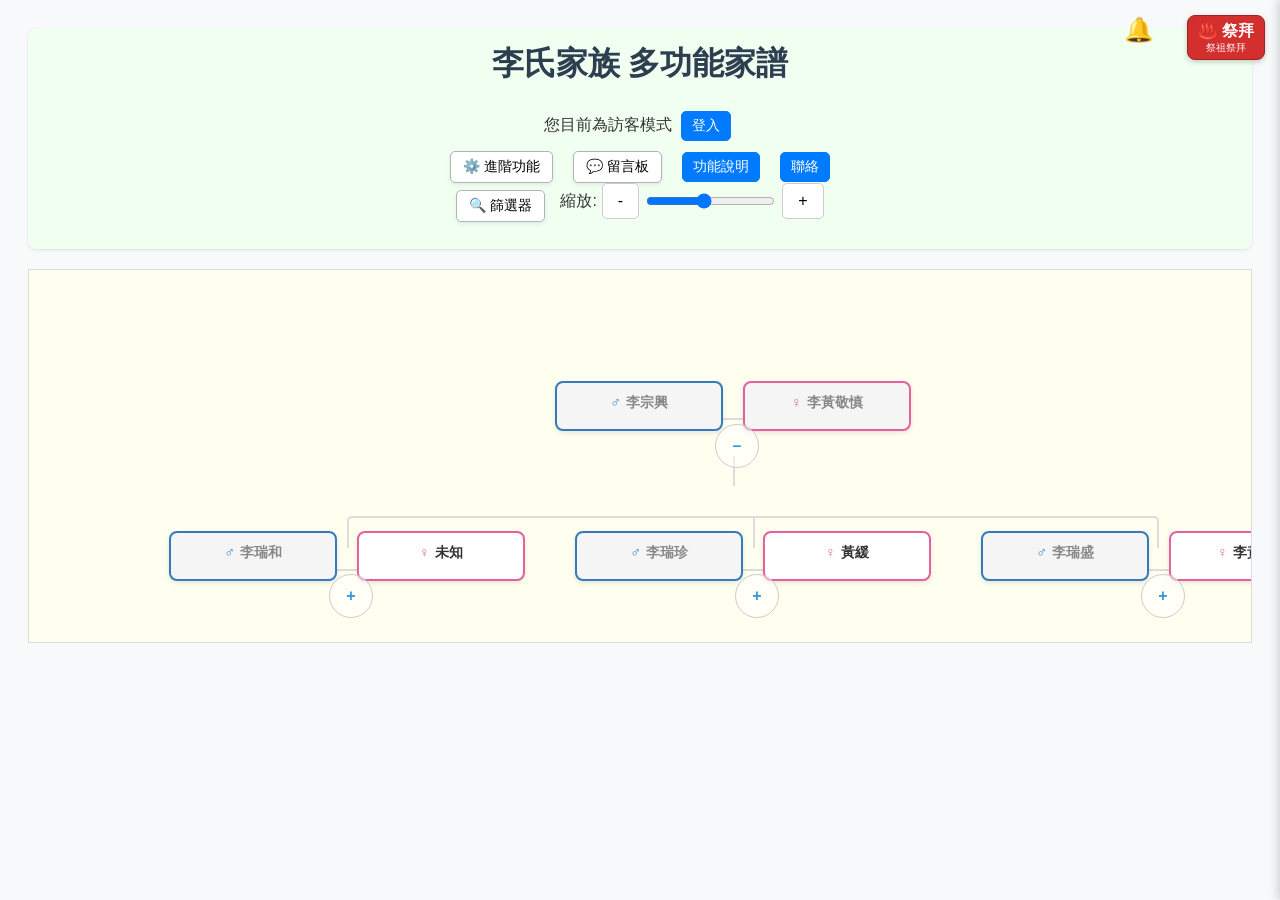
==== index.html @ 4026b80e "Add files via upload" ====
<!DOCTYPE html>
<html lang="zh-Hant">
<head>
<meta charset="UTF-8">
<meta name="viewport" content="width=device-width, initial-scale=1.0">
<title>李氏家族 多功能家譜</title>
<link rel="stylesheet" href="https://unpkg.com/leaflet@1.9.4/dist/leaflet.css"/>
<link rel="stylesheet" href="https://cdnjs.cloudflare.com/ajax/libs/cropperjs/1.6.1/cropper.min.css"/>
<style>
    :root {
        --male-border: #357ABD; --female-border: #E65F9E; --unknown-border: #cccccc;
        --line-color: #dcdcdc; --text-color: #333; --spouse-color: #5a8a62;
        --deceased-bg: #f5f5f5; --deceased-color: #888;
        --button-bg: #e9ecef; --button-hover-bg: #ced4da;
        --primary-action-color: #007bff; --danger-action-color: #dc3545;
        --worship-bg: #fdf8e1;
        --btn-major-bg: #fff;
        --btn-major-border: #adb5bd;
        --btn-major-hover-bg: #f8f9fa;
        --btn-editor-bg: #6c757d;
        --btn-editor-border: #5a6268;
        --btn-editor-hover-bg: #5a6268;
    }
    body { font-family: -apple-system, BlinkMacSystemFont, "Segoe UI", Roboto, "Helvetica Neue", Arial, sans-serif; background-color: #f8f9fa; line-height: 1.6; padding: 20px; color: var(--text-color); }
    .header-controls { text-align: center; margin-bottom: 10px; padding: 10px; background-color: #f0fff0; border-radius: 8px; box-shadow: 0 1px 3px rgba(0,0,0,0.1); }
    .user-status-section, .filter-zoom-section, .zoom-section { margin-bottom: 10px; }
    .header-btn { padding: 8px 15px; font-size: 16px; cursor: pointer; border: 1px solid #ccc; border-radius: 5px; background-color: white; margin: 0 5px; white-space: nowrap; }
    .header-btn.small-blue { background-color: var(--primary-action-color); color: white; padding: 5px 10px; font-size: 14px; border-color: var(--primary-action-color); }
    .header-btn.small-red { background-color: var(--danger-action-color); color: white; padding: 5px 10px; font-size: 14px; border-color: var(--danger-action-color); }
    /* 需求 #2: 按鈕美化並縮小 */
    .header-btn-major, .header-btn-editor {
        padding: 6px 12px;
        font-size: 14px;
        box-shadow: 0 2px 4px rgba(0,0,0,0.07);
        transition: all 0.2s ease-in-out;
    }
    .header-btn-major {
        background-color: var(--btn-major-bg);
        border: 1px solid var(--btn-major-border);
    }
    .header-btn-major:hover {
        background-color: var(--btn-major-hover-bg);
        border-color: #777;
        transform: translateY(-2px);
        box-shadow: 0 4px 8px rgba(0,0,0,0.1);
    }
    .header-btn-editor {
        background-color: var(--btn-editor-bg);
        color: white;
        border: 1px solid var(--btn-editor-border);
    }
    .header-btn-editor:hover {
        background-color: #5a6268;
        border-color: #495057;
        transform: translateY(-2px);
        box-shadow: 0 4px 8px rgba(0,0,0,0.15);
    }
    #status-indicator { font-weight: bold; }
    #status-indicator.visitor { color: #6c757d; }
    #status-indicator.editor { color: #28a745; }
    h1, h3 { text-align: center; color: #2c3e50; margin-top: 0; }
    .tree-container { display: flex; justify-content: flex-start; margin-top: 20px; overflow-x: auto; padding: 20px; border: 1px solid #ddd; background-color: #fffff0; scroll-behavior: smooth; }
    .tree { transform-origin: top left; transition: transform 0.3s ease-in-out; }
    .tree ul { padding-top: 45px; position: relative; display: flex; justify-content: center; align-items: flex-start; }
    .tree li { display: flex; flex-direction: column; align-items: center; list-style-type: none; position: relative; padding: 30px 15px 0 15px; }
    .family-group { display: flex; align-items: center; position: relative; padding-bottom: 25px; }
    .family-group::before { content: ''; position: absolute; top: 50%; left: 10px; right: 10px; border-top: 2px solid var(--line-color); z-index: 0; }
    .tree li::before, .tree li::after { content: ''; position: absolute; top: 15px; right: 50%; border-top: 2px solid var(--line-color); width: 50%; height: 30px; }
    .tree li::after { right: auto; left: 50%; border-left: 2px solid var(--line-color); }
    .tree li:only-child::after, .tree li:only-child::before { display: none; }
    .tree li:first-child::before, .tree li:last-child::after { border: 0 none; }
    .tree li:last-child::before { border-right: 2px solid var(--line-color); border-radius: 0 5px 0 0; }
    .tree li:first-child::after { border-radius: 5px 0 0 0; }
    .tree ul ul::before { content: ''; position: absolute; top: 0; left: 50%; border-left: 2px solid var(--line-color); width: 0; height: 30px; }
    .node { margin: 0 10px; padding: 8px 12px; color: var(--text-color); background-color: #fff; font-size: 14px; display: inline-block; border-radius: 8px; min-width: 140px; border: 2px solid; box-shadow: 0 2px 5px rgba(0,0,0,0.1); position: relative; z-index: 1; transition: box-shadow 0.3s, transform 0.3s; }
    .node.highlight { box-shadow: 0 0 15px 5px rgba(0, 123, 255, 0.7); transform: scale(1.05); }
    .node.male { border-color: var(--male-border); } .node.female { border-color: var(--female-border); } .node.unknown { border-color: var(--unknown-border); }
    .node.deceased { background-color: var(--deceased-bg); color: var(--deceased-color); }
    .node-main { display: flex; flex-direction: column; align-items: center; justify-content: center; }
    .node .info-area { cursor: pointer; margin-bottom: 8px; }
    .node .name { font-weight: bold; }
    .node .gender-icon { margin-right: 5px; font-weight: 900; }
    .node.male .gender-icon { color: var(--male-border); }
    .node.female .gender-icon { color: var(--female-border); }
    .node-buttons { display: flex; align-items: center; justify-content: center; }
    .node-btn { font-family: sans-serif; font-size: 16px; font-weight: bold; width: 24px; height: 24px; line-height: 22px; border-radius: 50%; border: 1px solid #ccc; background-color: var(--button-bg); cursor: pointer; margin-left: 4px; transition: background-color 0.2s, transform 0.1s ease; }
    .node-btn:hover { background-color: var(--button-hover-bg); }
    /* 需求 #4: +/- 按鈕還原舊版樣式 */
    .li-toggle-btn { position: absolute; bottom: -12px; left: 50%; transform: translateX(-50%); z-index: 5; width: 44px; height: 44px; line-height: 42px; padding: 0; background-color: rgba(255, 255, 255, 0.5); border-radius: 50%; }
    .toggle-btn { color: #3498db; } .add-btn { color: #28a745; } .edit-btn { color: #ffc107; } .delete-btn { color: var(--danger-action-color); } .add-spouse-node-btn { color: #fd7e14; }
    .modal { display: none; position: fixed; z-index: 1000; left: 0; top: 0; width: 100%; height: 100%; overflow: auto; background-color: rgba(0,0,0,0.6); animation: fadeIn 0.3s; }
    .modal-content { background-color: #fefefe; margin: 5% auto; padding: 25px; border: 1px solid #888; width: 90%; max-width: 550px; border-radius: 10px; box-shadow: 0 5px 15px rgba(0,0,0,0.3); }
    .close-btn { color: #aaa; float: right; font-size: 28px; font-weight: bold; cursor: pointer; } .close-btn:hover { color: black; }
    .form-grid { display: grid; grid-template-columns: 1fr 1fr; gap: 15px; } .form-grid .full-width { grid-column: 1 / -1; }
    .form-grid label { font-weight: bold; margin-bottom: 5px; display: block; }
    .form-grid input, .form-grid select, .form-grid textarea { width: 100%; padding: 8px; border: 1px solid #ccc; border-radius: 4px; box-sizing: border-box; }
    /* 需求 #3: 日期輸入框與日曆按鈕 */
    .date-input-container { position: relative; display: flex; align-items: center; }
    .date-input-container input { flex-grow: 1; }
    .calendar-toggle-btn { position: absolute; right: 1px; top: 50%; transform: translateY(-50%); border: none; background: #f0f0f0; height: calc(100% - 2px); width: 34px; cursor: pointer; border-radius: 0 4px 4px 0; color: #666; font-size: 16px; display: flex; align-items: center; justify-content: center; }
    .calendar-toggle-btn:hover { background: #e0e0e0; }
    #datepicker-container { position: absolute; z-index: 1005; }
    .datepicker { display: none; background-color: #fff; border: 1px solid #ccc; box-shadow: 0 4px 8px rgba(0,0,0,0.1); font-size: 14px; width: 280px; border-radius: 4px; padding: 5px; }
    .datepicker-header { display: flex; justify-content: space-between; align-items: center; padding: 8px; background-color: #f0f0f0; }
    .datepicker-header button { background: none; border: none; cursor: pointer; font-size: 18px; padding: 4px 8px; border-radius: 4px; }
    .datepicker-header button:hover { background-color: #ddd; }
    .datepicker-days { display: grid; grid-template-columns: repeat(7, 1fr); text-align: center; gap: 2px; }
    .datepicker-days span { padding: 8px 0; }
    .datepicker-days .day-name { font-weight: bold; color: #888; font-size: 12px; }
    .datepicker-days .day { cursor: pointer; border-radius: 50%; border: 1px solid transparent; }
    .datepicker-days .day:hover { background-color: #f0f0f0; }
    .datepicker-days .day.today { border-color: var(--primary-action-color); }
    .datepicker-days .day.selected { background-color: var(--primary-action-color); color: #fff; }
    .datepicker-days .day.other-month { color: #ccc; }
    #form-submit-btn, .account-form-btn, #relationship-btn { background-color: var(--primary-action-color); color: white; padding: 10px 15px; border: none; border-radius: 5px; cursor: pointer; font-size: 16px; margin-top: 10px; }
    #history-list, #help-content ul, #account-list, #detail-list, #comment-list, #changelog-list { list-style-type: none; padding: 0; max-height: 400px; overflow-y: auto; }
    #history-list li, #help-content li, #account-list li, #detail-list li, #comment-list li, #changelog-list li { padding: 10px; border-bottom: 1px solid #eee; }
    #detail-list li:last-child, #detail-list li.bio-content { border-bottom: none; }
    #account-list li { display: flex; justify-content: space-between; align-items: center; }
    .account-info { flex-grow: 1; }
    .account-info span { display: block; font-size: 0.9em; color: #666; }
    #help-content h4, #account-management h4 { margin-top: 15px; color: var(--primary-action-color); }
    #help-content li { display: flex; align-items: start; }
    #help-content .icon { font-size: 20px; width: 30px; display: inline-block; text-align: center; margin-right: 10px; flex-shrink: 0; }
    .history-item-info { font-size: 0.9em; } .history-item-info .time { color: #666; }
    .restore-btn { background-color: #28a745; color: white; border: none; padding: 5px 10px; border-radius: 4px; cursor: pointer; }
    #confirmModal .modal-content, #personDetailModal .modal-content, #passwordResultModal .modal-content { max-width: 400px; text-align: center; }
    #password-result-text { padding: 10px; background-color: #e9ecef; border-radius: 4px; margin: 10px 0; user-select: all; -webkit-user-select: all; }
    #confirm-text { margin: 20px 0; }
    .confirm-buttons button { padding: 10px 20px; border: none; border-radius: 5px; cursor: pointer; margin: 0 10px; }
    #confirm-ok-btn { background-color: var(--danger-action-color); color: white; }
    .header-section { display: flex; flex-wrap: wrap; justify-content: center; align-items: center; gap: 10px; }
    .filter-zoom-section { display: flex; justify-content: center; align-items: center; flex-wrap: wrap; gap: 10px; }
    .filter-section { flex-direction: column; gap: 15px; background: #f8f9fa; padding: 15px; border-radius: 8px; box-shadow: 0 2px 4px rgba(0,0,0,0.1); border: 1px solid #ddd; margin-top: 10px; }
    .filter-row { display: flex; justify-content: center; align-items: center; flex-wrap: wrap; gap: 10px; }
    .zoom-section { display: flex; align-items: center; }
    .dropdown { position: relative; display: inline-block; }
    .dropdown-content { display: none; position: absolute; background-color: #f9f9f9; min-width: 160px; box-shadow: 0px 8px 16px 0px rgba(0,0,0,0.2); z-index: 10; border-radius: 5px; padding: 5px; list-style: none; text-align: left; max-height: 200px; overflow-y: auto;}
    .dropdown-content label { display: block; padding: 5px 10px; }
    .dropdown-content a { color: black; padding: 12px 16px; text-decoration: none; display: block; }
    .dropdown-content a:hover { background-color: #f1f1f1; }
    .dropdown:hover .dropdown-content { display: block; }
    #image-preview { max-width: 100%; max-height: 200px; margin-top: 10px; border-radius: 5px; }
    #crop-image-preview { display: block; max-width: 100%; }
    #worship-view { display: none; position: fixed; top: 0; left: 0; width: 100%; height: 100%; background-color: var(--worship-bg); z-index: 2000; transition: background-color 0.2s; }
    .worship-container { display: flex; height: 100%; }
    .deceased-list { position: fixed; right: 0; top: 0; height: 100%; width: 280px; background: rgba(0,0,0,0.08); padding: 15px; box-sizing: border-box; transform: translateX(calc(100% - 30px)); transition: transform 0.4s ease-in-out; z-index: 2001; }
    .deceased-list:hover { transform: translateX(0); }
    .deceased-list h3 { margin-top: 0; padding-right: 20px; }
    .deceased-list ul { list-style: none; padding: 0; height: calc(100% - 40px); overflow-y: auto; }
    .deceased-list li { margin-bottom: 5px; cursor: pointer; padding: 5px; border-radius: 4px; }
    .deceased-list li:hover { background-color: rgba(0,0,0,0.1); }
    .animation-area { flex-grow: 1; position: relative; display: flex; justify-content: center; align-items: center; overflow: hidden; }
    #worship-details { display: none; align-items: center; justify-content: center; text-align: left; max-width: 70%; background: rgba(255,255,255,0.5); padding: 20px; border-radius: 10px; box-shadow: 0 2px 10px rgba(0,0,0,0.1); }
    #worship-image { width: 150px; height: 150px; border-radius: 5px; margin-right: 20px; object-fit: cover; }
    #worship-bio { font-size: 1.1em; color: #333; max-height: 200px; overflow-y: auto; }
    .worship-controls { position: absolute; bottom: 20px; left: 50%; transform: translateX(-50%); text-align: center; display: flex; gap: 10px;}
    .offering { position: absolute; opacity: 0; font-size: 5rem; user-select: none; }
    @keyframes offer-fruit { 0% { opacity: 0; transform: translateY(50px) scale(0.5); } 50% { opacity: 1; transform: translateY(-20px) scale(1.1); } 100% { opacity: 0; transform: translateY(-100px) scale(0.5); } }
    @keyframes burn-paper-new { 0% { opacity: 1; transform: translateY(60px) scale(1.2); filter: brightness(1.2) saturate(1); } 50% { opacity: 0.8; transform: translateY(-50px) scale(1.5); filter: brightness(2) saturate(5) hue-rotate(-20deg); } 90% { opacity: 0.5; filter: brightness(1) saturate(1); } 100% { opacity: 0; transform: translateY(-180px) scale(0.2) rotate(720deg); filter: brightness(0.5); } }
    @keyframes offer-hands { 0% { opacity: 0; transform: translateY(50px) scale(0.8); } 50% { opacity: 1; transform: translateY(-20px) scale(1.2); } 100% { opacity: 0; transform: translateY(-100px) scale(0.5); } }
    .incense-container { position: absolute; display: flex; bottom: 0; animation: incense-fade-in 1s forwards; }
    @keyframes incense-fade-in { from { opacity: 0; } to { opacity: 1; } }
    .incense-stick { width: 4px; height: 80px; background-color: #8d6e63; margin: 0 5px; position: relative; }
    .incense-stick::before { content: ''; position: absolute; top: -5px; left: -2px; width: 8px; height: 8px; background-color: #ff5722; border-radius: 50%; box-shadow: 0 0 8px 3px #ffab91, 0 0 10px 5px #ff7043; animation: incense-burn 5s infinite linear; }
    .incense-smoke { position: absolute; left: 50%; transform: translateX(-50%); bottom: 100%; width: 20px; height: 60px; background: rgba(204, 204, 204, 0.6); border-radius: 50%; opacity: 0; filter: blur(5px); animation: offer-incense-smoke 4s ease-out infinite; }
    @keyframes incense-burn { 0% { box-shadow: 0 0 8px 3px #ffab91, 0 0 10px 5px #ff7043; } 50% { box-shadow: 0 0 12px 5px #ffab91, 0 0 15px 8px #ff7043; } 100% { box-shadow: 0 0 8px 3px #ffab91, 0 0 10px 5px #ff7043; } }
    @keyframes offer-incense-smoke { 0% { opacity: 0; transform: translateY(0) scale(0.2); } 25% { opacity: 0.6; } 100% { opacity: 0; transform: translateY(-150px) scale(3) rotate(20deg); } }
    @keyframes offer-flower { 0% { opacity: 0; transform: translateY(50px) scale(0.5); } 50% { opacity: 1; transform: translateY(-20px) scale(1.2) rotate(-10deg); } 100% { opacity: 0; transform: translateY(-100px) scale(0.5) rotate(10deg); } }
    .editor-controls-row { background-color: #f1f3f5; padding: 10px; border-radius: 6px; margin-top: 15px; border: 1px solid #dee2e6; }
    .header-btn, .node-btn, #form-submit-btn, .account-form-btn, .confirm-buttons button { transition: transform 0.1s ease, filter 0.1s ease; }
    .header-btn:active, .node-btn:active, #form-submit-btn:active, .account-form-btn:active, .confirm-buttons button:active { transform: scale(0.95); filter: brightness(0.9); }
    [data-is-editor="false"] .editor-only { display: none !important; }
    [data-is-admin="false"] .admin-only { display: none !important; }
    [data-is-sysadmin="false"] .sysadmin-only { display: none !important; }
    @keyframes fadeIn { from {opacity: 0;} to {opacity: 1;} }
    .rich-text-editor-container { border: 1px solid #ccc; border-radius: 4px; }
    .editor-toolbar { background-color: #f5f5f5; padding: 5px; border-bottom: 1px solid #ccc; }
    .toolbar-btn { background: none; border: 1px solid transparent; cursor: pointer; padding: 5px 8px; margin-right: 2px; font-size: 16px; border-radius: 3px; }
    .toolbar-btn:hover { background-color: #e0e0e0; border-color: #ccc; }
    .toolbar-btn.active { background-color: #d0d0d0; border-color: #bbb; }
    .editor-content { min-height: 100px; padding: 10px; outline: none; }
    .editor-content p { margin: 0 0 10px 0; }
    .editor-content ul, .editor-content ol { margin: 0 0 10px 20px; }
    input[type="color"] { width: 28px; height: 28px; padding: 2px; border: none; background: none; vertical-align: middle; }
    .debug-toggle-container { margin-top: 20px; padding-top: 15px; border-top: 1px solid #eee; text-align: center; }
    .debug-toggle-container label { cursor: pointer; }
    #debug-status { font-weight: bold; color: var(--danger-action-color); padding: 0 5px; }
    #dashboardModal .modal-content, #timelineModal .modal-content, #galleryModal .modal-content, #mapModal .modal-content, #commentModal .modal-content, #changelogModal .modal-content { max-width: 90%; width: 1200px; }
    .dashboard-grid { display: grid; grid-template-columns: 1fr 2fr; gap: 20px; }
    .stat-card { background: #f8f9fa; padding: 15px; border-radius: 5px; text-align: center; }
    .stat-card h4 { margin-top: 0; } .stat-card .stat-number { font-size: 2em; font-weight: bold; }
    .chart-container { width: 100%; } .bar-chart { border-left: 1px solid #ccc; border-bottom: 1px solid #ccc; padding: 10px; }
    .bar-item { display: flex; align-items: center; margin-bottom: 5px; } .bar-label { width: 80px; font-size: 0.9em; white-space: nowrap; overflow: hidden; text-overflow: ellipsis; }
    .bar { background-color: var(--male-border); height: 20px; }
    #relationshipResult { margin-top: 15px; padding: 10px; background: #e9ecef; border-radius: 5px; font-weight: bold; min-height: 30px; }
    #anniversaryModal li { display: flex; justify-content: space-between; align-items: center; }
    #anniversaryModal .days-left { color: #666; font-size: 0.9em; background-color: #e9ecef; padding: 2px 6px; border-radius: 4px; }
    #timeline, #changelog-list { position: relative; padding: 20px 0; list-style: none; max-height: 60vh; overflow-y: auto; }
    #timeline:before, #changelog-list:before { content: ''; position: absolute; top: 0; left: 18px; height: 100%; width: 4px; background: #dcdcdc; }
    .timeline-item, .changelog-item { margin: 0 0 20px 60px; position: relative; background: #fff; border-radius: 6px; padding: 15px; box-shadow: 0 1px 3px rgba(0,0,0,0.1); }
    .timeline-item:before, .changelog-item:before { content: ''; position: absolute; top: 15px; left: -15px; height: 0; width: 0; border: 7px solid transparent; border-right-color: #fff; }
    .timeline-dot, .changelog-dot { position: absolute; top: 15px; left: -24px; height: 16px; width: 16px; background: var(--primary-action-color); border-radius: 50%; }
    .timeline-date, .changelog-date { font-weight: bold; } .timeline-content h4, .changelog-content h4 { margin: 5px 0; }
    .timeline-controls, .changelog-controls { float: right; }
    #gallery-grid { display: grid; grid-template-columns: repeat(auto-fill, minmax(150px, 1fr)); gap: 10px; max-height: 60vh; overflow-y: auto; }
    .gallery-thumbnail-container { position: relative; }
    .gallery-thumbnail { cursor: pointer; width: 100%; height: 150px; object-fit: cover; border-radius: 5px; }
    .gallery-delete-btn { position: absolute; top: 5px; right: 5px; }
    #lightbox { position: fixed; z-index: 1001; top: 0; left: 0; width: 100%; height: 100%; background: rgba(0,0,0,0.8); display: none; flex-direction: column; justify-content: center; align-items: center; }
    #lightbox img { max-width: 90%; max-height: 80%; } #lightbox-caption { color: white; text-align: center; margin-top: 10px; padding: 0 20px; }
    #map { height: 60vh; width: 100%; border-radius: 5px; }
    .map-controls { margin-bottom: 10px; display: flex; flex-wrap: wrap; justify-content: center; align-items: center; gap: 10px; }
    .side-panel { position: fixed; top: 0; right: 0; width: 280px; height: 100%; background-color: #f8f9fa; box-shadow: -3px 0 8px rgba(0,0,0,0.15); transform: translateX(100%); transition: transform 0.3s ease-in-out; z-index: 1500; padding: 20px; box-sizing: border-box; }
    .side-panel.is-open { transform: translateX(0); }
    .side-panel h3 { text-align: left; margin-top: 20px; padding-bottom: 10px; border-bottom: 1px solid #ddd; }
    .side-panel-content { list-style: none; padding: 0; margin: 0; }
    .side-panel-content a { display: block; padding: 12px 15px; text-decoration: none; color: var(--text-color); border-radius: 5px; transition: background-color 0.2s; }
    .side-panel-content a:hover { background-color: #e9ecef; }
    #worship-btn-fixed { position: fixed; top: 15px; right: 15px; z-index: 998; display: flex; flex-direction: column; align-items: center; justify-content: center; background-color: #D32F2F; color: white; border: 1px solid #a02323; border-radius: 8px; padding: 5px 10px; box-shadow: 0 2px 5px rgba(0,0,0,0.2); line-height: 1.2; }
    #worship-btn-fixed span { font-size: 16px; font-weight: bold; }
    #worship-btn-fixed small { font-size: 10px; font-weight: normal; margin-top: 2px; }
    #notification-bell-container { position: fixed; top: 15px; right: 120px; z-index: 998; }
    #notification-bell-btn { background: none; border: none; font-size: 24px; cursor: pointer; position: relative; }
    #notification-dot { position: absolute; top: 0; right: 0; width: 8px; height: 8px; background-color: var(--danger-action-color); border-radius: 50%; display: none; }
    #notification-panel { display: none; position: absolute; top: 40px; right: 0; width: 300px; background-color: #fff; border-radius: 8px; box-shadow: 0 4px 12px rgba(0,0,0,0.15); border: 1px solid #ddd; max-height: 400px; overflow-y: auto; z-index: 999; }
    #notification-panel h4 { margin: 15px 15px 10px; }
    #notification-panel ul { list-style: none; padding: 0; margin: 0; }
    #notification-panel li { padding: 10px 15px; border-bottom: 1px solid #eee; }
    #notification-panel li:last-child { border-bottom: none; }
    #notification-panel .noti-time { font-size: 0.8em; color: #888; display: block; margin-top: 5px; }

    @media (max-width: 768px) {
        body { padding: 5px; }
        .header-controls, .user-status-section, .filter-zoom-section, .filter-row, .header-section { flex-direction: column; gap: 8px; }
        .node { min-width: 120px; font-size: 12px; }
        .modal-content { width: 95%; margin: 10% auto; padding: 15px; }
        .dashboard-grid { grid-template-columns: 1fr; }
        #dashboardModal .modal-content, #timelineModal .modal-content, #galleryModal .modal-content, #mapModal .modal-content, #commentModal .modal-content, #changelogModal .modal-content { width: auto; max-width: 95%; }
    }

    @media print {
        body { background-color: #fff; padding: 0; color: #000; }
        .header-controls, .modal, .side-panel, #worship-btn-fixed, #notification-bell-container { display: none !important; }
        .tree-container { border: none; background: none; overflow: visible; }
        .node { box-shadow: none; border: 1px solid #000; }
        .node, .node.deceased { background-color: #fff !important; color: #000 !important; }
        .tree li::before, .tree li::after, .tree ul ul::before, .family-group::before { border-color: #000; }
        .tree { transform: scale(1) !important; }
    }
</style>
</head>
<body>

<button id="worship-btn-fixed">
    <span>♨️ 祭拜</span>
    <small>祭祖祭拜</small>
</button>
<div id="notification-bell-container">
    <button id="notification-bell-btn">
        <span>🔔</span>
        <span id="notification-dot"></span>
    </button>
    <div id="notification-panel">
        <h4>最新公告</h4>
        <ul id="notification-list"></ul>
    </div>
</div>

<div class="header-controls">
    <h1>李氏家族 多功能家譜</h1>
    <div class="user-status-section">
        <span id="user-view">
            歡迎, <span id="user-display-name"></span>!
            <button id="logout-btn" class="header-btn small-red" title="登出">登出</button>
        </span>
        <span id="guest-view">
            您目前為訪客模式
            <button id="login-redirect-btn" class="header-btn small-blue" title="前往登入頁面">登入</button>
        </span>
    </div>
    <div class="header-section">
        <button id="open-advanced-panel-btn" class="header-btn header-btn-major">⚙️ 進階功能</button>
        <button id="open-comment-modal-btn" class="header-btn header-btn-major">💬 留言板</button>
        <button id="show-help-btn" class="header-btn small-blue" title="查看功能說明">功能說明</button>
        <button id="contact-btn" class="header-btn small-blue" title="聯絡資訊">聯絡</button>
    </div>
    <div class="filter-zoom-section">
        <button id="toggle-filter-panel-btn" class="header-btn header-btn-major">🔍 篩選器</button>
        <div id="filter-panel" class="filter-section" style="display: none;">
            <div class="filter-row">
                <select id="name-select"><option value="">從下拉選擇姓名...</option></select>
                <input type="text" id="search-name" placeholder="或輸入姓名關鍵字...">
            </div>
            <div class="filter-row">
                <div class="dropdown">
                    <button class="header-btn">房別</button>
                    <div id="branch-filter-options" class="dropdown-content">
                        <label><input type="checkbox" value="長房"> 長房</label><label><input type="checkbox" value="二房"> 二房</label><label><input type="checkbox" value="三房"> 三房</label><label><input type="checkbox" value="四房"> 四房</label><label><input type="checkbox" value="五房"> 五房</label><label><input type="checkbox" value="六房"> 六房</label><label><input type="checkbox" value="七房"> 七房</label><label><input type="checkbox" value="長女"> 長女</label><label><input type="checkbox" value="次女"> 次女</label><label><input type="checkbox" value="other"> 其他</label>
                    </div>
                </div>
                <div class="dropdown">
                    <button class="header-btn">性別</button>
                    <div id="gender-filter-options" class="dropdown-content">
                        <label><input type="checkbox" value="男"> 男</label><label><input type="checkbox" value="女"> 女</label><label><input type="checkbox" value="不詳"> 不詳</label>
                    </div>
                </div>
                <div class="dropdown">
                    <button class="header-btn">存歿</button>
                    <div id="status-filter-options" class="dropdown-content">
                        <label><input type="checkbox" value="存"> 存</label><label><input type="checkbox" value="歿"> 歿</label><label><input type="checkbox" value="不詳"> 不詳</label>
                    </div>
                </div>
                <div class="dropdown">
                    <button class="header-btn">紀念日</button>
                    <div id="anniversary-filter-options" class="dropdown-content">
                        <label><input type="checkbox" value="birthday"> 生日 (90天內)</label><label><input type="checkbox" value="deathday"> 忌日 (90天內)</label>
                    </div>
                </div>
            </div>
             <div class="filter-row">
                <button id="filter-btn" class="header-btn small-blue">搜尋</button>
                <button id="reset-filter-btn" class="header-btn small-red">重設</button>
            </div>
        </div>
        <div class="zoom-section">
            <span>縮放:</span>
            <button id="zoom-out-btn" class="header-btn">-</button>
            <input type="range" id="zoom-slider" min="0.2" max="2" step="0.1" value="1">
            <button id="zoom-in-btn" class="header-btn">+</button>
        </div>
    </div>
    <div class="editor-controls-row editor-only">
        <span id="status-indicator"></span>
        <button id="show-history-btn" class="header-btn header-btn-editor" title="查看所有修改紀錄並還原">查看修改歷史</button>
        <button id="manage-accounts-btn" class="header-btn header-btn-editor admin-only" title="管理編輯者帳號">帳號管理</button>
        <button id="save-html-btn" class="header-btn header-btn-editor" title="將目前所有變更儲存為一個新的HTML檔案">另存新檔 (HTML)</button>
    </div>
</div>

<div class="tree-container"><div id="family-tree-root" class="tree"></div></div>

<div id="worship-view" class="modal"><div class="worship-container"><div class="animation-area"><div id="worship-details" style="display: none;"><img id="worship-image" src=""><div id="worship-bio"></div></div><h2 id="worship-target-name">請選擇祭拜對象</h2><div id="offering-animation-container"></div></div><div class="deceased-list"><h3>歷代祖先</h3><ul id="deceased-list-ul"></ul></div></div><div class="worship-controls"><button class="header-btn" data-worship="fruit">🍎 獻果</button><button class="header-btn" data-worship="paper">💰 燒紙</button><button class="header-btn" data-worship="incense">♨️ 上香</button><button class="header-btn" data-worship="flower">💐 獻花</button><button class="header-btn" data-worship="hands">🙏 拜拜</button><button id="end-worship-btn" class="header-btn small-red">結束</button></div></div>
<div id="formModal" class="modal"><div class="modal-content"><span class="close-btn">&times;</span><h2 id="form-title"></h2><form id="person-form"><input type="hidden" id="personId"><input type="hidden" id="parentId"><div class="form-grid"><div><label for="name">姓名:</label><input type="text" id="name" required></div><div><label for="branchName">房別/分支:</label><input type="text" id="branchName" placeholder="長房, 次男, 1..."></div><div><label for="gender">性別:</label><select id="gender"><option value="不詳">不詳</option><option value="男">男</option><option value="女">女</option></select></div><div><label for="status">存歿:</label><select id="status"><option value="不詳">不詳</option><option value="存">存</option><option value="歿">歿</option></select></div>
<div class="full-width date-input-container">
    <label for="birth">生日:</label>
    <input type="text" id="birth" placeholder="例如：1950年1月1日 或 約1950年">
    <button type="button" class="calendar-toggle-btn" data-target="birth">📅</button>
</div>
<div class="full-width date-input-container">
    <label for="deathday">忌日:</label>
    <input type="text" id="deathday" placeholder="例如：2020年1月1日 或 約2020年">
    <button type="button" class="calendar-toggle-btn" data-target="deathday">📅</button>
</div>
<div class="full-width"><label for="location">地址/居住地:</label><input type="text" id="location" placeholder="例如：高雄市左營區"></div><div class="full-width"><label for="cemetery">墓地:</label><input type="text" id="cemetery" placeholder="例如：新港公墓"></div><div class="full-width"><label for="father">父親:</label><input type="text" id="father"></div><div class="full-width"><label for="mother">母親:</label><input type="text" id="mother"></div><div class="full-width"><label for="spousesText">配偶 (文字):</label><input type="text" id="spousesText" placeholder="請用逗號(,)分隔多位配偶"></div><div class="full-width"><label for="image-upload">上傳照片:</label><input type="file" id="image-upload" accept="image/*"><input type="hidden" id="image-data"><img id="image-preview" src="" alt="照片預覽" style="display:none;"></div><div class="full-width"><label for="bio-editor">生平簡介:</label><div class="rich-text-editor-container"><div class="editor-toolbar"><button type="button" class="toolbar-btn" data-command="bold" title="粗體"><b>B</b></button><button type="button" class="toolbar-btn" data-command="italic" title="斜體"><i>I</i></button><button type="button" class="toolbar-btn" data-command="underline" title="底線"><u>U</u></button><button type="button" class="toolbar-btn" data-command="insertUnorderedList" title="項目符號">●</button><button type="button" class="toolbar-btn" data-command="insertOrderedList" title="編號清單">1.</button><input type="color" class="toolbar-btn" data-command="foreColor" title="文字顏色"></div><div id="bio-editor" class="editor-content" contenteditable="true"></div></div></div></div><button type="submit" id="form-submit-btn">儲存</button></form></div></div>
<div id="historyModal" class="modal">
    <div class="modal-content">
        <span class="close-btn">&times;</span>
        <div class="history-header">
            <h4>修改歷史紀錄</h4>
            <div class="history-nav-buttons">
                <button id="undo-btn" class="history-nav-btn" title="上一步 (Undo)">↶</button>
                <button id="redo-btn" class="history-nav-btn" title="下一步 (Redo)">↷</button>
            </div>
        </div>
        <ul id="history-list"></ul>
        <div class="modal-footer">
            <button id="revert-to-initial-btn" class="header-btn small-red">還原到最初版本</button>
        </div>
    </div>
</div>
<div id="confirmModal" class="modal"><div class="modal-content"><span class="close-btn">&times;</span><h2 id="confirm-title">確認操作</h2><p id="confirm-text"></p><div class="confirm-buttons"><button id="confirm-cancel-btn">取消</button><button id="confirm-ok-btn">確定</button></div></div></div>
<div id="helpModal" class="modal">
    <div class="modal-content" style="max-height: 80vh; overflow-y: auto;">
        <span class="close-btn">&times;</span>
        <h2>功能說明</h2>
        <div id="help-content">
            <h4>權限模式</h4>
            <ul>
                <li><span class="icon">👤</span><div><strong>訪客模式：</strong>預設模式，只能瀏覽家譜，無法進行任何修改，確保資料安全。</div></li>
                <li><span class="icon">🔑</span><div><strong>編輯模式：</strong>使用有效帳號密碼登入後啟用。此模式下才能看到編輯、新增、刪除等按鈕，並可儲存變更。</div></li>
                <li><span class="icon">👑</span><div><strong>管理員模式：</strong>使用 `admin` 帳號登入後，除了編輯功能外，還會出現「帳號管理」按鈕，可新增或刪除其他編輯者。</div></li>
                <li><span class="icon">🔧</span><div><strong>工程管理員模式：</strong>使用 `root` 帳號登入後，擁有最高權限，可修改包含 `admin` 在內的所有帳號。</div></li>
            </ul>
            <h4>成員節點按鈕</h4>
            <ul>
                <li><span class="icon toggle-btn">+/-</span><div><strong>展開/收合：</strong>顯示或隱藏該成員的所有後代分支。</div></li>
                <li><span class="icon edit-btn">✎</span><div><strong>修改成員：</strong>點擊以修改該成員的姓名、生日、照片等詳細資料。</div></li>
                <li><span class="icon delete-btn">🗑️</span><div><strong>刪除成員：</strong>點擊以刪除該成員及其所有後代。此操作會被記錄，可從歷史紀錄還原。</div></li>
                <li><span class="icon add-btn">⊕</span><div><strong>新增後代：</strong>點擊為該成員新增一位子女。</div></li>
                <li><span class="icon add-spouse-node-btn">+👤</span><div><strong>新增配偶：</strong>為該位直系成員新增一位配偶資料。</div></li>
            </ul>
            <h4>主要功能按鈕</h4>
            <ul>
                <li><span class="icon">📖</span><div><strong>查看修改歷史：</strong>顯示所有的操作紀錄（新增、修改、刪除、還原）。您可以點擊「還原」按鈕將家譜恢復到過去的任何一個時間點。</div></li>
                <li><span class="icon">👥</span><div><strong>帳號管理：</strong>新增、修改或刪除其他可以編輯此家譜的帳號密碼。</div></li>
                <li><span class="icon">💾</span><div><strong>另存新檔 (HTML)：</strong>這是最重要的功能！當您完成修改後，點擊此按鈕會產生一個新的 .html 檔案並下載。這個新檔案已包含了您所有的變更。請將這個新檔案作為您的主要版本，並分享給家人。</div></li>
            </ul>
            <h4>進階功能 (位於 "⚙️ 進階功能" 選單中)</h4>
            <ul>
                <li><span class="icon">📊</span><div><strong>家族數據：</strong>開啟統計儀表板，以圖表和數字呈現家族的總人數、性別比例、各房成員分佈等資訊。</div></li>
                <li><span class="icon">👨‍👩‍👧‍👦</span><div><strong>輩分關係：</strong>開啟關係計算機，可選擇任意兩位成員，系統會自動分析並顯示他們之間的血緣與姻親關係。</div></li>
                <li><span class="icon">📅</span><div><strong>重要紀念日：</strong>掃描所有成員的生日與忌日資料，並列出未來90天內即將到來的紀念日。</div></li>
                <li><span class="icon">📜</span><div><strong>家族時間軸：</strong>以時間軸方式呈現家族的共同回憶，例如搬家、旅遊等重要事件。編輯者可新增、修改、刪除事件。</div></li>
                <li><span class="icon">🖼️</span><div><strong>照片藝廊：</strong>一個集中的相簿，可上傳老照片、撰寫圖說，並在照片中標記多位家族成員。</div></li>
                <li><span class="icon">🗺️</span><div><strong>地圖模式：</strong>(需網路) 將有地址紀錄的成員標示在地圖上。首次使用或更新地址後需點擊「定位地址」。新增搜尋功能，可快速在地圖上找到特定成員。</div></li>
                <li><span class="icon">💾</span><div><strong>匯出JSON備份：</strong>一鍵將家譜樹、使用者、時間軸、相簿等所有核心資料打包成一個 `.json` 檔案下載，用於純資料備份。</div></li>
                <li><span class="icon">🖨️</span><div><strong>列印預覽：</strong>觸發瀏覽器列印功能，並自動套用適合紙張列印的黑白簡潔格式。</div></li>
                <li><span class="icon">⚙️</span><div><strong>版本號機制：</strong>每次進行資料修改 (新增、編輯、刪除)，版本號末位會自動增加，方便追蹤每次存檔的內容。</div></li>
                <li><span class="icon">🐞</span><div><strong>自檢模式：</strong>在「聯絡」視窗中可以找到此開關。開啟後，程式的所有主要操作都會在瀏覽器的開發者工具(按F12開啟)中的「Console」面板印出詳細資訊，方便追蹤與除錯。</div></li>
            </ul>
        </div>
    </div>
</div>
<div id="accountModal" class="modal"><div class="modal-content"><span class="close-btn">&times;</span><h2>帳號管理</h2><div id="account-management"><h4>新增編輯者</h4><form id="add-account-form" class="form-grid"><input type="text" id="new-displayName" placeholder="使用者名稱" required><input type="text" id="new-username" placeholder="新登入帳號" required><input type="password" id="new-password" placeholder="新密碼" required><button type="submit" class="account-form-btn full-width">新增</button></form><h4>現有編輯者</h4><ul id="account-list"></ul></div></div></div>
<div id="accountEditModal" class="modal"><div class="modal-content"><span class="close-btn">&times;</span><h2>修改帳號</h2><form id="edit-account-form" class="form-grid"><input type="hidden" id="edit-original-username"><div class="full-width"><label for="edit-displayName">使用者名稱:</label><input type="text" id="edit-displayName" required></div><div class="full-width"><label for="edit-username">登入帳號:</label><input type="text" id="edit-username" required></div><div class="full-width"><label for="edit-password">新密碼 (留空表示不變):</label><input type="password" id="edit-password" placeholder="留空則不修改密碼"></div><button type="submit" class="account-form-btn full-width">儲存變更</button></form></div></div>
<div id="personDetailModal" class="modal"><div class="modal-content"><span class="close-btn">&times;</span><h2 id="detail-name"></h2><img id="detail-image" src="" alt="成員照片" style="max-width: 150px; max-height: 150px; border-radius: 50%; margin: 10px auto; display: none;"><ul id="detail-list"></ul></div></div>
<div id="contactModal" class="modal"><div class="modal-content"><span class="close-btn">&times;</span><h2>聯絡資訊</h2><p>有任何問題建議之類可以寄信給我，我的Email是: cool5122001222@yahoo.com.tw</p>
<p id="version-info">版本: v3.7 (2025.08.27)</p>
<button id="show-changelog-btn" class="header-btn small-blue">查看版本更新資訊</button>
<div class="debug-toggle-container"><label for="debug-mode-toggle">自檢模式: <span id="debug-status">關閉</span><input type="checkbox" id="debug-mode-toggle"></label><p style="font-size: 0.8em; color: #666;">(開啟後會在瀏覽器控制台輸出詳細日誌)</p></div></div></div>
<div id="forgotPasswordModal" class="modal"><div class="modal-content"><span class="close-btn">&times;</span><h2>忘記密碼</h2><p>請輸入「使用者名稱」和「登入帳號」以找回密碼：</p><div class="form-grid"><div class="full-width"><label for="forgot-displayName">使用者名稱:</label><input type="text" id="forgot-displayName"></div><div class="full-width"><label for="forgot-username">登入帳號:</label><input type="text" id="forgot-username"></div></div><button id="retrieve-password-btn" class="account-form-btn">找回密碼</button></div></div>
<div id="passwordResultModal" class="modal"><div class="modal-content"><span class="close-btn">&times;</span><h2>您的密碼</h2><p>請複製您的密碼：</p><div id="password-result-text"></div></div></div>
<div id="dashboardModal" class="modal"><div class="modal-content"><span class="close-btn">&times;</span><h2>家族數據儀表板</h2><div class="dashboard-grid"><div id="general-stats"></div><div id="charts"></div></div></div></div>
<div id="relationshipModal" class="modal"><div class="modal-content"><span class="close-btn">&times;</span><h2>輩分關係計算機</h2><div class="form-grid"><div><label for="personA">成員 A</label><select id="personA"></select></div><div><label for="personB">成員 B</label><select id="personB"></select></div></div><button id="relationship-btn">計算關係</button><div id="relationshipResult"></div></div></div>
<div id="anniversaryModal" class="modal"><div class="modal-content"><span class="close-btn">&times;</span><h2>重要紀念日提醒</h2><div id="anniversary-filter" style="margin-bottom: 15px; text-align: center;"><label><input type="radio" name="anniversary_type" value="birthday" checked> 生日</label><label style="margin-left: 15px;"><input type="radio" name="anniversary_type" value="deathday"> 忌日</label></div><div id="birthdays-view"><h4>未來90天內的生日</h4><ul id="upcomingBirthdays"></ul></div><div id="deathdays-view" style="display: none;"><h4>未來90天內的忌日</h4><ul id="upcomingDeathdays"></ul></div></div></div>
<div id="timelineModal" class="modal"><div class="modal-content"><span class="close-btn">&times;</span><h2>家族時間軸</h2><button id="add-timeline-event-btn" class="header-btn small-blue editor-only">新增事件</button><ul id="timeline"></ul></div></div>
<div id="timelineFormModal" class="modal"><div class="modal-content" style="max-width: 500px;"><span class="close-btn">&times;</span><h2 id="timeline-form-title"></h2><form id="timeline-form"><input type="hidden" id="timelineEventId"><div class="form-grid"><div class="full-width"><label for="timeline-date">日期:</label><input type="date" id="timeline-date" required></div><div class="full-width"><label for="timeline-title">事件標題:</label><input type="text" id="timeline-title" required></div><div class="full-width"><label for="timeline-description">事件描述:</label><textarea id="timeline-description" rows="4"></textarea></div></div><button type="submit" class="account-form-btn">儲存事件</button></form></div></div>
<div id="galleryModal" class="modal"><div class="modal-content"><span class="close-btn">&times;</span><h2>照片藝廊</h2><button id="upload-photo-btn" class="header-btn small-blue editor-only">上傳照片</button><div id="gallery-grid"></div></div></div>
<div id="photoFormModal" class="modal"><div class="modal-content" style="max-width: 500px;"><span class="close-btn">&times;</span><h2 id="photo-form-title"></h2><form id="photo-form"><input type="hidden" id="photoId"><div class="form-grid"><div class="full-width"><label for="photo-upload">上傳照片:</label><input type="file" id="photo-upload" accept="image/*" required><img id="photo-preview" src="" style="max-width: 100%; margin-top: 10px; display:none;"></div><div class="full-width"><label for="photo-description">照片描述:</label><textarea id="photo-description" rows="3"></textarea></div><div class="full-width"><label for="photo-tags">標記成員 (可多選):</label><select id="photo-tags" multiple style="height: 150px;"></select></div></div><button type="submit" class="account-form-btn">儲存照片</button></form></div></div>
<div id="lightbox" class="modal"><span class="close-btn" style="color: #fff; font-size: 40px; text-shadow: 0 1px 2px #000;">&times;</span><img id="lightbox-image" src=""><div id="lightbox-caption"></div></div>
<div id="mapModal" class="modal"><div class="modal-content"><span class="close-btn">&times;</span><h2>地圖模式 (需要網路連線)</h2><div class="map-controls"><button id="geocode-btn" class="header-btn small-blue">定位地址</button><span> (首次使用或更新地址後需點擊)</span><input type="text" id="map-search-name" placeholder="搜尋姓名..." style="padding: 5px; border-radius: 4px; border: 1px solid #ccc;"><button id="map-search-btn" class="header-btn small-blue">搜尋</button></div><div id="map"></div></div></div>
<div id="commentModal" class="modal"><div class="modal-content"><span class="close-btn">&times;</span><h2>家族留言板</h2><div id="comment-list-container" style="margin-bottom: 20px;"><ul id="comment-list"></ul></div><div class="editor-only"><h4>發表新留言</h4><div id="comment-editor-container" class="rich-text-editor-container"><div class="editor-toolbar"><button type="button" class="toolbar-btn" data-command="bold" title="粗體"><b>B</b></button><button type="button" class="toolbar-btn" data-command="italic" title="斜體"><i>I</i></button><button type="button" class="toolbar-btn" data-command="underline" title="底線"><u>U</u></button><button type="button" class="toolbar-btn" data-command="insertUnorderedList" title="項目符號">●</button><button type="button" class="toolbar-btn" data-command="insertOrderedList" title="編號清單">1.</button><input type="color" class="toolbar-btn" data-command="foreColor" title="文字顏色"></div><div id="comment-editor" class="editor-content" contenteditable="true"></div></div><button id="submit-comment-btn" class="header-btn small-blue" style="margin-top: 10px;">送出</button></div></div></div>
<div id="changelogModal" class="modal"><div class="modal-content"><span class="close-btn">&times;</span><h2>版本更新歷史</h2><button id="add-changelog-btn" class="header-btn small-blue editor-only">新增條目</button><ul id="changelog-list"></ul></div></div>
<div id="changelogFormModal" class="modal"><div class="modal-content" style="max-width: 500px;"><span class="close-btn">&times;</span><h2 id="changelog-form-title"></h2><form id="changelog-form"><input type="hidden" id="changelogId"><div class="form-grid"><div class="full-width"><label for="changelog-version">版本號:</label><input type="text" id="changelog-version" placeholder="例如: 3.7.1" required></div><div class="full-width"><label for="changelog-date">日期:</label><input type="date" id="changelog-date" required></div><div class="full-width"><label for="changelog-changes">更新內容 (每行一項):</label><textarea id="changelog-changes" rows="5" required></textarea></div></div><button type="submit" class="account-form-btn">儲存</button></form></div></div>
<div id="cropModal" class="modal"><div class="modal-content"><span class="close-btn">&times;</span><h2>裁切照片</h2><div><img id="crop-image-preview" src=""></div><div style="text-align: center; margin-top: 15px;"><button id="crop-confirm-btn" class="header-btn small-blue">確定裁切</button></div></div></div>
<div id="datepicker-container"></div>

<div id="advanced-panel" class="side-panel">
    <button id="close-advanced-panel-btn" class="close-btn">&times;</button>
    <h3>⚙️ 進階功能</h3>
    <ul class="side-panel-content">
        <li><a href="#" data-modal="dashboardModal">📊 家族數據</a></li>
        <li><a href="#" data-modal="relationshipModal">👨‍👩‍👧‍👦 輩分關係</a></li>
        <li><a href="#" data-modal="anniversaryModal">📅 重要紀念日</a></li>
        <li><a href="#" data-modal="timelineModal">📜 家族時間軸</a></li>
        <li><a href="#" data-modal="galleryModal">🖼️ 照片藝廊</a></li>
        <li><a href="#" data-modal="mapModal">🗺️ 地圖模式</a></li>
        <li><a href="#" id="export-json-btn-side" class="editor-only">💾 匯出JSON備份</a></li>
        <li><a href="#" id="print-btn-side">🖨️ 列印預覽</a></li>
    </ul>
</div>

<script id="family-data" type="application/json"></script>
<script src="https://unpkg.com/leaflet@1.9.4/dist/leaflet.js"></script>
<script src="https://cdnjs.cloudflare.com/ajax/libs/cropperjs/1.6.1/cropper.min.js"></script>

<script>
document.addEventListener('DOMContentLoaded', () => {
    // --- App State & Constants ---
    let historyStack = [];
    let currentHistoryIndex = -1;
    let isEditor = false;
    let isAdmin = false;
    let isSysAdmin = false;
    let currentZoom = 1;
    let isDebugMode = false;
    let map; // Leaflet map instance
    let markersLayer = null; // Leaflet markers layer
    let cropper; // Cropper.js instance
    let activeDatepicker = null;

    // --- Debug Logging Function ---
    function logDebug(...args) {
        if (isDebugMode) {
            console.log('[DEBUG]', ...args);
        }
    }
    
    // --- Data Management ---
    function updateStatusByGeneration(node, generation = 1) {
        if (!node) return;

        if (generation <= 4) {
            node.status = '歿';
        } else if (generation >= 8) {
            node.status = '存';
        }
        
        (node.children || []).forEach(child => {
            updateStatusByGeneration(child, generation + 1);
        });
    }

    function generateDefaultTree() {
        logDebug("Generating default tree data.");
        let root = {
            id: 'root', name: '李宗興', gender: '男', status: '歿', father: '', mother: '', spousesText: '李黃敬慎',
            spouses: [{id: 'spouse-root-1', name: '李黃敬慎', gender: '女', status: '歿', father: '', mother: '', spousesText: '李宗興'}],
            children: [
                { 
                    id: 'root-1', name: '李瑞和', branchName: '長房', gender: '男', father: '李宗興', mother: '李黃敬慎', spousesText: '未知',
                    spouses:[{id: 'spouse-root-1-1', name: '未知', gender: '女', spousesText: '李瑞和'}], 
                    children: [
                        { 
                            id: 'root-1-1', name: '未知', branchName: '大房', gender: '男', father: '李瑞和', mother: '未知', spousesText: '未知',
                            spouses: [{id: 'spouse-root-1-1-1', name: '未知', gender: '女', spousesText: '未知'}],
                            children: [
                                { 
                                    id: 'root-1-1-1', name: '李清泉', branchName: '大房', gender: '男', father: '未知', mother: '未知', spousesText: '未知',
                                    spouses: [{id: 'spouse-root-1-1-1-1', name: '未知', gender: '女', spousesText: '李清泉'}],
                                    children: [
                                        { 
                                            id: 'root-1-1-1-1', name: '李澤川', branchName: '大房', gender: '男', father: '李清泉', mother: '未知', spousesText: '未知',
                                            spouses: [{id: 'spouse-root-1-1-1-1-1', name: '未知', gender: '女', spousesText: '李澤川'}],
                                            children: [
                                                { id: 'root-1-1-1-1-1', name: '李振宗', branchName: '大房', gender: '男', father: '李澤川', mother: '未知', spouses: [{id: 'spouse-root-1-1-1-1-1-1', name: '未知', gender: '女', spousesText: '李振宗'}], children: [], collapsed: true, spousesText: '未知' }
                                            ], collapsed: true 
                                        }
                                    ], collapsed: true 
                                }
                            ], collapsed: true 
                        },
                        { 
                            id: 'root-1-2', name: '未知', branchName: '二房', gender: '男', father: '李瑞和', mother: '未知', spousesText: '未知',
                            spouses: [{id: 'spouse-root-1-2-1', name: '未知', gender: '女', spousesText: '未知'}],
                            children: [
                                { id: 'root-1-2-1', name: '李車', branchName: '大房', gender: '男', father: '未知', mother: '未知', spouses: [{id: 'spouse-root-1-2-1-1', name: '李欉', gender: '女', spousesText: '李車'}], children: [], collapsed: true, spousesText: '李欉' }
                            ], collapsed: true 
                        }
                    ], 
                    collapsed: true 
                },
                { 
                    id: 'root-2', name: '李瑞珍', branchName: '二房', gender: '男', father: '李宗興', mother: '李黃敬慎', spousesText: '黃緩',
                    spouses:[{id: 'spouse-root-2-1', name: '黃緩', gender: '女', spousesText: '李瑞珍'}], 
                    children: [
                        { 
                            id: 'root-2-1', name: '李媽維', branchName: '大房', gender: '男', father: '李瑞珍', mother: '黃緩', spousesText: '盧英',
                            spouses: [{id: 'spouse-root-2-1-1', name: '盧英', gender: '女', spousesText: '李媽維'}],
                            children: [
                                { 
                                    id: 'root-2-1-1', name: '李文騰', branchName: '大房', gender: '男', father: '李媽維', mother: '盧英', spousesText: '未知',
                                    spouses: [{id: 'spouse-root-2-1-1-1', name: '未知', gender: '女', spousesText: '李文騰'}],
                                    children: [
                                        { 
                                            id: 'root-2-1-1-1', name: '李碧玉', branchName: '長女', gender: '女', father: '李文騰', mother: '未知', spousesText: '未知',
                                            spouses: [{id: 'spouse-root-2-1-1-1-1', name: '未知', gender: '男', spousesText: '李碧玉'}],
                                            children: [
                                                { id: 'root-2-1-1-1-1', name: '未知', branchName: '大房', gender: '男', father: '未知', mother: '李碧玉', spouses: [{id: 'spouse-root-2-1-1-1-1-1', name: '陳李秀嬌', gender: '女', spousesText: '未知'}], children: [], collapsed: true, spousesText: '陳李秀嬌' }
                                            ], collapsed: true 
                                        }
                                    ], collapsed: true 
                                }
                            ], collapsed: true 
                        },
                        { 
                            id: 'root-2-2', name: '李木現', branchName: '二房', gender: '男', father: '李瑞珍', mother: '黃緩', spousesText: '陳氏妹',
                            spouses: [{id: 'spouse-root-2-2-1', name: '陳氏妹', gender: '女', spousesText: '李木現'}],
                            children: [
                                { id: 'root-2-2-1', name: '李石樹', branchName: '大房', gender: '男', father: '李木現', mother: '陳氏妹', spouses: [{id: 'spouse-root-2-2-1-1', name: '李知母', gender: '女', spousesText: '李石樹'}], children: [], collapsed: true, spousesText: '李知母' }
                            ], collapsed: true 
                        }
                    ], 
                    collapsed: true 
                },
                { 
                    id: 'root-3', name: '李瑞盛', branchName: '三房', gender: '男', bio: '綽號：新品', father: '李宗興', mother: '李黃敬慎', spousesText: '李黃萬娘',
                    spouses:[{id: 'spouse-root-3-1', name: '李黃萬娘', gender: '女', bio: '綽號：萬娘', spousesText: '李瑞盛'}], 
                    children: [
                        {
                            id: 'root-3-1', name: '李永綏', branchName: '大房', gender: '男', father: '李瑞盛', mother: '李黃萬娘', spousesText: '李林纏',
                            spouses: [{id: 'spouse-root-3-1-1', name: '李林纏', gender: '女', bio: '林眼科那邊的人', spousesText: '李永綏'}],
                            children: [
                                {
                                    id: 'root-3-1-1', name: '李坤', branchName: '大房', gender: '男', cemetery: '兵營後方', father: '李永綏', mother: '李林纏', spousesText: '李陳治,李林皮,李林香',
                                    spouses: [
                                        {id: 'spouse-root-3-1-1-1', name: '李陳治', gender: '女', cemetery: '查無', spousesText: '李坤'},
                                        {id: 'spouse-root-3-1-1-2', name: '李林皮', gender: '女', cemetery: '兵營後方', spousesText: '李坤'},
                                        {id: 'spouse-root-3-1-1-3', name: '李林香', gender: '女', cemetery: '菜堂', spousesText: '李坤'}
                                    ],
                                    children: [ 
                                        { 
                                            id: 'child-of-likun-1', name: '李懷玉', branchName: '大房', gender: '男', cemetery: '新港公墓的孝區第六棟第六層5號0102060605', father: '李坤', mother: '李陳治', 
                                            spousesText: '李王寶治,李陳雪霞',
                                            spouses: [
                                                {id: 's-lk-2', name: '李王寶治', gender:'女', cemetery: '查無', spousesText: '李懷玉', bio: '婚前亡故'}, 
                                                {id: 's-lk-3', name: '李陳雪霞', gender:'女', cemetery: '天主教公墓', spousesText: '李懷玉'}
                                            ], 
                                            children: [
                                                { id: 'gen6-yuh-1', name: '李顯彰', branchName: '大房', gender: '男', bio: '高雄', father: '李懷玉', mother: '李陳雪霞', spousesText: '柯春子', location: '高雄市左營區',
                                                    spouses: [{id: 's-gen6-yuh-1', name: '柯春子', gender: '女', spousesText: '李顯彰'}],
                                                    children: [
                                                        { id: 'gen7-chang-1', name: '李政宗', branchName: '大房', gender: '男', father: '李顯彰', mother: '柯春子', spousesText: '未知', spouses: [{id: 's-gen7-chang-1', name: '未知', gender: '女', spousesText: '李政宗'}], children: [], collapsed: true },
                                                        { id: 'gen7-chang-2', name: '李意謹', branchName: '長女', gender: '女', father: '李顯彰', mother: '柯春子', spousesText: '未知', spouses: [{id: 's-gen7-chang-2', name: '未知', gender: '男', bio: '女婿', spousesText: '李意謹'}], children: [], collapsed: true },
                                                        { id: 'gen7-chang-3', name: '李美華', branchName: '次女', gender: '女', father: '李顯彰', mother: '柯春子', spousesText: '馬', spouses: [{id: 's-gen7-chang-3', name: '馬', gender: '男', bio: '女婿', spousesText: '李美華'}], children: [], collapsed: true },
                                                        { id: 'gen7-chang-4', name: '李美文', branchName: '三女', gender: '女', father: '李顯彰', mother: '柯春子', spousesText: '未知', spouses: [{id: 's-gen7-chang-4', name: '未知', gender: '男', bio: '女婿', spousesText: '李美文'}], children: [], collapsed: true },
                                                        { id: 'gen7-chang-5', name: '李美珍', branchName: '四女', gender: '女', father: '李顯彰', mother: '柯春子', spousesText: '未知', spouses: [{id: 's-gen7-chang-5', name: '未知', gender: '男', bio: '女婿', spousesText: '李美珍'}], children: [], collapsed: true }
                                                    ],
                                                    collapsed: true
                                                },
                                                { id: 'gen6-yuh-2', name: '李秋雄', branchName: '二房', gender: '男', cemetery: '新港公墓的仁外環區第六棟第五層11號0113060511', father: '李懷玉', mother: '李陳雪霞', spousesText: '盧水雪', 
                                                    spouses: [{id: 's-gen6-yuh-2', name: '盧水雪', gender: '女', spousesText: '李秋雄'}],
                                                    children: [
                                                        { id: 'gen7-hsiung-1', name: '李世仁', branchName: '大房', gender: '男', father: '李秋雄', mother: '盧水雪', spousesText: '周秀珍',
                                                            spouses: [{id: 's-gen7-hsiung-1', name: '周秀珍', gender: '女', spousesText: '李世仁'}],
                                                            children: [
                                                                { id: 'gen8-ren-1', name: '李哲緯', branchName: '大房', gender: '男', father: '李世仁', mother: '周秀珍', spousesText: '', spouses:[], children: [], collapsed: true},
                                                                { id: 'gen8-ren-2', name: '李亭翰', branchName: '二房', gender: '男', father: '李世仁', mother: '周秀珍', spousesText: '', spouses:[], children: [], collapsed: true},
                                                                { id: 'gen8-ren-3', name: '李紋萱', branchName: '長女', gender: '女', father: '李世仁', mother: '周秀珍', spousesText: '', spouses:[], children: [], collapsed: true}
                                                            ],
                                                            collapsed: true
                                                        },
                                                        { id: 'gen7-hsiung-2', name: '李宗亮', branchName: '二房', gender: '男', father: '李秋雄', mother: '盧水雪', spousesText: '張翠鳳,未知',
                                                            spouses: [{id: 's-gen7-hsiung-2a', name: '張翠鳳', gender: '女', spousesText: '李宗亮'}, {id: 's-gen7-hsiung-2b', name: '未知', gender: '女', spousesText: '李宗亮'}],
                                                            children: [
                                                                { id: 'gen8-liang-1', name: '李怡學', branchName: '大房', gender: '男', father: '李宗亮', mother: '張翠鳳', spousesText: '未知', 
                                                                    spouses: [{id: 's-gen8-liang-1', name: '未知', gender: '女', spousesText: '李怡學'}],
                                                                    children: [
                                                                        { id: 'gen9-hsueh-1', name: '李婕妤', branchName: '長女', gender: '女', father: '李怡學', mother: '未知', spousesText: '', spouses:[], children: [], collapsed: true}
                                                                    ],
                                                                    collapsed: true
                                                                },
                                                                { id: 'gen8-liang-2', name: '李怡霖', branchName: '二房', gender: '男', father: '李宗亮', mother: '張翠鳳', spousesText: '', spouses:[], children: [], collapsed: true},
                                                                { id: 'gen8-liang-3', name: '李欣潔', branchName: '長女', gender: '女', father: '李宗亮', mother: '張翠鳳', spousesText: '', spouses:[], children: [], collapsed: true}
                                                            ],
                                                            collapsed: true
                                                        },
                                                        { id: 'gen7-hsiung-3', name: '李宗軍', branchName: '三房', gender: '男', father: '李秋雄', mother: '盧水雪', spousesText: '蘇珊',
                                                            spouses: [{id: 's-gen7-hsiung-3', name: '蘇珊', gender: '女', spousesText: '李宗軍'}],
                                                            children: [
                                                                { id: 'gen8-chun-1', name: '李尉豪', branchName: '大房', gender: '男', father: '李宗軍', mother: '蘇珊', spousesText: '', spouses:[], children: [], collapsed: true},
                                                                { id: 'gen8-chun-2', name: '李尉程', branchName: '二房', gender: '男', father: '李宗軍', mother: '蘇珊', spousesText: '', spouses:[], children: [], collapsed: true}
                                                            ],
                                                            collapsed: true
                                                        },
                                                        { id: 'gen7-hsiung-4', name: '李宗峯', branchName: '四房', gender: '男', father: '李秋雄', mother: '盧水雪', spousesText: '林佑美',
                                                            spouses: [{id: 's-gen7-hsiung-4', name: '林佑美', gender: '女', spousesText: '李宗峯'}],
                                                            children: [
                                                                { id: 'gen8-feng-1', name: '李怡霈', branchName: '大房', gender: '男', father: '李宗峯', mother: '林佑美', spousesText: '', spouses:[], children: [], collapsed: true},
                                                                { id: 'gen8-feng-2', name: '李怡承', branchName: '二房', gender: '男', father: '李宗峯', mother: '林佑美', spousesText: '', spouses:[], children: [], collapsed: true},
                                                                { id: 'gen8-feng-3', name: '李怡欣', branchName: '長女', gender: '女', father: '李宗峯', mother: '林佑美', spousesText: '', spouses:[], children: [], collapsed: true}
                                                            ],
                                                            collapsed: true
                                                        },
                                                    ],
                                                    collapsed: true
                                                },
                                                { id: 'gen6-yuh-3', name: '李瑞銘', branchName: '三房', gender: '男', father: '李懷玉', mother: '李陳雪霞', spousesText: '平實', 
                                                    spouses: [{id: 's-gen6-yuh-3', name: '平實', gender: '女', spousesText: '李瑞銘'}],
                                                    children: [
                                                        { id: 'gen7-ming-1', name: '李欣嘉', branchName: '長女', gender: '女', father: '李瑞銘', mother: '平實', spousesText: '未知', spouses: [{id: 's-gen7-ming-1', name: '未知', gender: '男', bio: '女婿', spousesText: '李欣嘉'}], children: [], collapsed: true }
                                                    ],
                                                    collapsed: true
                                                },
                                                { id: 'gen6-yuh-4', name: '李秋子', branchName: '長女', gender: '女', father: '李懷玉', mother: '李陳雪霞', spousesText: '未知', spouses: [{id: 's-gen6-yuh-4', name: '未知', gender: '男', bio: '女婿', spousesText: '李秋子'}], children: [], collapsed: true },
                                                { id: 'gen6-yuh-5', name: '李秀珠', branchName: '次女', gender: '女', father: '李懷玉', mother: '李陳雪霞', spousesText: '何鎰塘', spouses: [{id: 's-gen6-yuh-5', name: '何鎰塘', gender: '男', bio: '女婿', spousesText: '李秀珠'}], children: [], collapsed: true }
                                            ],
                                            collapsed: true 
                                        },
                                        { 
                                            id: 'child-of-likun-2', name: '李懷德', branchName: '二房', gender: '男', father: '李坤', mother: '李林皮', spousesText: '張秀嬌,張隨', 
                                            spouses: [{id: 's-ld-1', name: '張秀嬌', gender: '女', spousesText: '李懷德'}, {id: 's-ld-2', name: '張隨', gender: '女', spousesText: '李懷德'}], 
                                            children: [
                                                { id: 'gen6-teh-1', name: '李勇陞', branchName: '大房', gender: '男', father: '李懷德', mother: '張隨', spousesText: '未知', spouses: [{id: 's-gen6-teh-1', name: '未知', gender: '女', spousesText: '李勇陞'}], children: [], collapsed: true },
                                                { id: 'gen6-teh-2', name: '李淑貞', branchName: '長女', gender: '女', father: '李懷德', mother: '張隨', spousesText: '未知', spouses: [{id: 's-gen6-teh-2', name: '未知', gender: '男', bio: '女婿', spousesText: '李淑貞'}], children: [], collapsed: true },
                                                { id: 'gen6-teh-3', name: '李淑卿', branchName: '次女', gender: '女', bio: '懷義給', father: '李懷德', mother: '張隨', spousesText: '未知', spouses: [{id: 's-gen6-teh-3', name: '未知', gender: '男', bio: '女婿', spousesText: '李淑卿'}], children: [], collapsed: true }
                                            ],
                                            collapsed: true 
                                        },
                                        { 
                                            id: 'child-of-likun-3', name: '李懷安', branchName: '三房', gender: '男', father: '李坤', mother: '李林皮', spousesText: '潘笑', 
                                            spouses: [{id: 's-la-1', name: '潘笑', gender: '女', spousesText: '李懷安'}], 
                                            children: [
                                                { id: 'gen6-an-1', name: '李秋霖', branchName: '大房', gender: '男', father: '李懷安', mother: '潘笑', spousesText: '未知', spouses: [{id: 's-gen6-an-1', name: '未知', gender: '女', spousesText: '李秋霖'}], children: [], collapsed: true },
                                                { id: 'gen6-an-2', name: '李', branchName: '二房', gender: '男', father: '李懷安', mother: '潘笑', spousesText: '未知', spouses: [{id: 's-gen6-an-2', name: '未知', gender: '女', spousesText: '李'}], children: [], collapsed: true },
                                                { id: 'gen6-an-3', name: '李秀夏', branchName: '長女', gender: '女', father: '李懷安', mother: '潘笑', spousesText: '未知', spouses: [{id: 's-gen6-an-3', name: '未知', gender: '男', bio: '女婿', spousesText: '李秀夏'}], children: [], collapsed: true },
                                                { id: 'gen6-an-4', name: '李秀琴', branchName: '次女', gender: '女', father: '李懷安', mother: '潘笑', spousesText: '未知', spouses: [{id: 's-gen6-an-4', name: '未知', gender: '男', bio: '女婿', spousesText: '李秀琴'}], children: [], collapsed: true },
                                                { id: 'gen6-an-5', name: '李秀卿', branchName: '三女', gender: '女', father: '李懷安', mother: '潘笑', spousesText: '未知', spouses: [{id: 's-gen6-an-5', name: '未知', gender: '男', bio: '女婿', spousesText: '李秀卿'}], children: [], collapsed: true }
                                            ],
                                            collapsed: true 
                                        },
                                        { 
                                            id: 'child-of-likun-4', name: '李懷義', branchName: '四房', gender: '男', father: '李坤', mother: '李林皮', spousesText: '賴繡鳳', 
                                            spouses: [{id: 's-ly-1', name: '賴繡鳳', gender: '女', spousesText: '李懷義'}],
                                            children: [
                                                { id: 'gen6-yi-1', name: '李俊彥', branchName: '大房', gender: '男', father: '李懷義', mother: '賴繡鳳', spousesText: '未知', spouses: [{id: 's-gen6-yi-1', name: '未知', gender: '女', spousesText: '李俊彥'}], children: [], collapsed: true },
                                                { id: 'gen6-yi-2', name: '李育振', branchName: '二房', gender: '男', father: '李懷義', mother: '賴繡鳳', spousesText: '未知', spouses: [{id: 's-gen6-yi-2', name: '未知', gender: '女', spousesText: '李育振'}], children: [], collapsed: true },
                                                { id: 'gen6-yi-3', name: '李淑芬', branchName: '長女', gender: '女', father: '李懷義', mother: '賴繡鳳', spousesText: '未知', spouses: [{id: 's-gen6-yi-3', name: '未知', gender: '男', bio: '女婿', spousesText: '李淑芬'}], children: [], collapsed: true },
                                                { id: 'gen6-yi-4', name: '李淑芳', branchName: '次女', gender: '女', father: '李懷義', mother: '賴繡鳳', spousesText: '未知', spouses: [{id: 's-gen6-yi-4', name: '未知', gender: '男', bio: '女婿', spousesText: '李淑芳'}], children: [], collapsed: true },
                                                { id: 'gen6-yi-5', name: '未知', branchName: '三女', gender: '女', father: '李懷義', mother: '賴繡鳳', spousesText: '未知', spouses: [{id: 's-gen6-yi-5', name: '未知', gender: '男', bio: '女婿', spousesText: '未知'}], children: [], collapsed: true },
                                                { id: 'gen6-yi-6', name: '李淑玲', branchName: '四女', gender: '女', father: '李懷義', mother: '賴繡鳳', spousesText: '未知', spouses: [{id: 's-gen6-yi-6', name: '未知', gender: '男', bio: '女婿', spousesText: '李淑玲'}], children: [], collapsed: true },
                                                { id: 'gen6-yi-7', name: '李淑真', branchName: '五女', gender: '女', father: '李懷義', mother: '賴繡鳳', spousesText: '未知', spouses: [{id: 's-gen6-yi-7', name: '未知', gender: '男', bio: '女婿', spousesText: '李淑真'}], children: [], collapsed: true }
                                            ],
                                            collapsed: true 
                                        },
                                        { 
                                            id: 'child-of-likun-5', name: '李懷裕', branchName: '五房', gender: '男', father: '李坤', mother: '李林皮', spousesText: '林英子',
                                            spouses: [{id: 's-lyu-1', name: '林英子', gender: '女', spousesText: '李懷裕'}], 
                                            children: [
                                                { id: 'gen6-yu-1', name: '李俊龍', branchName: '大房', gender: '男', father: '李懷裕', mother: '林英子', spousesText: '未知', spouses: [{id: 's-gen6-yu-1', name: '未知', gender: '女', spousesText: '李俊龍'}], children: [], collapsed: true },
                                                { id: 'gen6-yu-2', name: '李庭逸', branchName: '二房', gender: '男', father: '李懷裕', mother: '林英子', spousesText: '未知', spouses: [{id: 's-gen6-yu-2', name: '未知', gender: '女', spousesText: '李庭逸'}], children: [], collapsed: true },
                                                { id: 'gen6-yu-3', name: '李宜螢', branchName: '長女', gender: '女', father: '李懷裕', mother: '林英子', spousesText: '未知', spouses: [{id: 's-gen6-yu-3', name: '未知', gender: '男', bio: '女婿', spousesText: '李宜螢'}], children: [], collapsed: true },
                                                { id: 'gen6-yu-4', name: '李亮儀', branchName: '次女', gender: '女', father: '李懷裕', mother: '林英子', spousesText: '未知', spouses: [{id: 's-gen6-yu-4', name: '未知', gender: '男', bio: '女婿', spousesText: '李亮儀'}], children: [], collapsed: true },
                                                { id: 'gen6-yu-5', name: '李怡蓉', branchName: '三女', gender: '女', father: '李懷裕', mother: '林英子', spousesText: '未知', spouses: [{id: 's-gen6-yu-5', name: '未知', gender: '男', bio: '女婿', spousesText: '李怡蓉'}], children: [], collapsed: true }
                                            ],
                                            collapsed: true 
                                        },
                                        { 
                                            id: 'child-of-likun-6', name: '李懷榮', branchName: '六房', gender: '男', father: '李坤', mother: '李林皮', spousesText: '蔡銘芳',
                                            spouses: [{id: 's-lr-1', name: '蔡銘芳', gender: '女', spousesText: '李懷榮'}], 
                                            children: [
                                                { id: 'gen6-rong-1', name: '李偉誠', branchName: '大房', gender: '男', father: '李懷榮', mother: '蔡銘芳', spousesText: '未知', spouses: [{id: 's-gen6-rong-1', name: '未知', gender: '女', spousesText: '李偉誠'}], children: [], collapsed: true },
                                                { id: 'gen6-rong-2', name: '李愛鈴', branchName: '長女', gender: '女', father: '李懷榮', mother: '蔡銘芳', spousesText: '未知', spouses: [{id: 's-gen6-rong-2', name: '未知', gender: '男', bio: '女婿', spousesText: '李愛鈴'}], children: [], collapsed: true }
                                            ],
                                            collapsed: true 
                                        },
                                        { 
                                            id: 'child-of-likun-7', name: '李懷山', branchName: '七房', gender: '男', father: '李坤', mother: '李林皮', spousesText: '龔郁江',
                                            spouses: [{id: 's-ls-1', name: '龔郁江', gender: '女', spousesText: '李懷山'}],
                                            children: [
                                                { id: 'gen6-shan-1', name: '李薏茹', branchName: '長女', gender: '女', father: '李懷山', mother: '龔郁江', spousesText: '未知', spouses: [{id: 's-gen6-shan-1', name: '未知', gender: '男', bio: '女婿', spousesText: '李薏茹'}], children: [], collapsed: true }
                                            ],
                                            collapsed: true 
                                        },
                                        { id: 'child-of-likun-8', name: '李雪娥', branchName: '長女', gender: '女', father: '李坤', mother: '李林皮', spouses: [{id: 's-le-1', name: '羅清崑', gender: '男', bio: '女婿', spousesText: '李雪娥'}], children: [], collapsed: true, spousesText: '羅清崑' },
                                        { id: 'child-of-likun-9', name: '馬玉英', branchName: '次女', gender: '女', bio: '送人當養女', father: '李坤', mother: '李林皮', spouses: [{id: 's-my-1', name: '白謄煌', gender: '男', bio: '女婿', spousesText: '馬玉英'}], children: [], collapsed: true, spousesText: '白謄煌' }
                                    ],
                                    collapsed: true
                                },
                                {
                                    id: 'root-3-1-2', name: '李虎觀', branchName: '二房', gender: '男', father: '李永綏', mother: '李林纏', 
                                    spousesText: '',
                                    spouses: [],
                                    bio: '未婚亡故',
                                    children: [],
                                    collapsed: true
                                }
                            ],
                            collapsed: true
                        }
                    ], 
                    collapsed: true 
                }
            ]
        };
        // Global replace for character correction
        let jsonString = JSON.stringify(root);
        jsonString = jsonString.replace(/峰/g, '峯');
        root = JSON.parse(jsonString);
        
        updateStatusByGeneration(root);
        return root;
    }

    const defaultData = { 
        history: [{ 
            timestamp: new Date().toISOString(), 
            action: '初始建立', 
            data: { 
                tree: generateDefaultTree(),
                users: [
                    {user: 'root', pass: 'root', displayName: '工程管理員'},
                    {user: 'admin', pass: 'password', displayName: '最高管理員'},
                    {user: '0', pass: '0', displayName: '測試人員'},
                    // --- 需求 #5: 在此下方加入新帳號 ---
                    {user: 'hsin', pass: '891216', displayName: '李怡欣'},
                    {user: 'shin', pass: '891216', displayName: '李怡欣'},
                    {user: 'jason', pass: '950624', displayName: '李怡承'},
                    {user: 'uq3333', pass: '590215', displayName: '李宗峯'},
                    {user: 'amy', pass: '621008', displayName: '林佑美'}
                ],
                timelineEvents: [
                    {id: 3, date: '1700-01-01', title: '祖籍', description: '漳州府永定線應（田）德軒社'},
                    {id: 2, date: '1800-01-01', title: '遷徙', description: '來台祖先在嘉義市竹圍仔墓碑上刻「隴 崗」'},
                    {id: 1, date: '2020-01-01', title: '家族首次線上化', description: '家族族譜首次數位化，方便後代子孫查閱。'}
                ],
                photoGallery: [],
                comments: [
                    { id: Date.now(), author: '系統管理員', timestamp: new Date().toISOString(), content: '歡迎來到家族留言板！'},
                ],
                announcements: [
                    { id: 1, date: '2025-08-27', content: '家譜系統 v3.7 已上線，新增獨立登入頁面並修正多項功能，詳情請見版本更新資訊。'},
                ],
                changelog: [
                    { id: 1, version: '3.7', date: '2025-08-27', changes: ['新增獨立登入頁面與對應邏輯', '修正多項輩分關係計算錯誤', '實作可互動的日曆選擇器', '調整主要按鈕外觀並縮小尺寸', '還原 +/- 收合按鈕為舊版樣式', '新增多組預設使用者帳號', '全局更正「峯」字', '更新成員墓地資訊'] },
                    { id: 2, version: '3.6', date: '2025-08-21', changes: ['實作「家族時間軸」與「照片藝廊」功能', '實作「重要紀念日」功能', '美化多組功能按鈕樣式'] }
                ],
                version: '3.7.0.0'
            }
        }], 
        currentIndex: 0 
    };

    function loadData() {
        const dataElement = document.getElementById('family-data');
        const embeddedData = dataElement.textContent.trim();
        if (embeddedData) {
            try {
                const parsed = JSON.parse(embeddedData);
                if (parsed.history && parsed.history.every(h => h.data.tree && h.data.users)) {
                    parsed.history.forEach(h => {
                        if (!h.data.timelineEvents) h.data.timelineEvents = [];
                        if (!h.data.photoGallery) h.data.photoGallery = [];
                        if (!h.data.comments) h.data.comments = [{ id: Date.now(), author: '系統', timestamp: new Date().toISOString(), content: '留言板功能已啟用。'}];
                        if (!h.data.announcements) h.data.announcements = [{ id: 1, date: '2025-08-21', content: '公告功能已啟用。'}];
                        if (!h.data.changelog) h.data.changelog = defaultData.history[0].data.changelog;
                        if (h.data.changelog && !h.data.changelog.every(c => c.id)) {
                             h.data.changelog.forEach((c, i) => c.id = c.id || Date.now() + i);
                        }
                        if (!h.data.version || !h.data.version.includes('.')) h.data.version = '3.4.0.0'; 
                    });
                    historyStack = parsed.history.map(item => ({...item, timestamp: new Date(item.timestamp)}));
                    currentHistoryIndex = parsed.currentIndex;
                    logDebug("成功從 HTML 嵌入的資料載入", historyStack.length, "筆歷史紀錄");
                } else {
                     throw new Error("Data structure mismatch");
                }
            } catch (e) {
                console.error("無法解析嵌入的資料或結構不符，將使用預設資料。", e);
                loadDefaultData();
            }
        } else {
            logDebug("HTML 中無嵌入資料，將使用預設資料");
            loadDefaultData();
        }
    }
    
    function loadDefaultData() {
        const defaultState = JSON.parse(JSON.stringify(defaultData));
        historyStack = defaultState.history.map(item => ({...item, timestamp: new Date(item.timestamp)}));
        currentHistoryIndex = 0;
        logDebug("已載入預設資料");
    }

// 【新增】完整 UI 刷新函式
    function fullUIRefresh() {
        logDebug(`UI 刷新，當前歷史索引: ${currentHistoryIndex}`);
        updateVersionDisplay();
        renderTree();
        populateNameSelect();
        // 如果未來有更多需要刷新的部分，可以加在這裡
    }
    
    // 【新增】上一步 (Undo) 函式
    function undo() {
        if (currentHistoryIndex > 0) {
            currentHistoryIndex--;
            fullUIRefresh();
            logDebug("執行上一步");
        } else {
            logDebug("無法再執行上一步，已在最舊的歷史紀錄");
        }
        updateUndoRedoButtons();
    }

    // 【新增】下一步 (Redo) 函式
    function redo() {
        if (currentHistoryIndex < historyStack.length - 1) {
            currentHistoryIndex++;
            fullUIRefresh();
            logDebug("執行下一步");
        } else {
            logDebug("無法再執行下一步，已在最新的歷史紀錄");
        }
        updateUndoRedoButtons();
    }

    function recordHistory(action, options = { incrementVersion: false }) {
        if (!isEditor) return;
        
        const currentState = JSON.parse(JSON.stringify(historyStack[currentHistoryIndex].data));

        if (options.incrementVersion) {
            let parts = (currentState.version || '3.7.0.0').split('.').map(Number);
            while (parts.length < 4) { parts.push(0); }
            parts[3]++;
            currentState.version = parts.join('.');
        }

        historyStack = historyStack.slice(0, currentHistoryIndex + 1);
        const newRecord = {
            timestamp: new Date(),
            action: action,
            data: currentState
        };
        historyStack.push(newRecord);
        currentHistoryIndex++;
        logDebug(`記錄新操作: "${action}". 當前索引: ${currentHistoryIndex}`);
        updateVersionDisplay();
        updateUndoRedoButtons(); // 【新增這一行】
    }

    // --- Rendering ---
    const treeRoot = document.getElementById('family-tree-root');
    function renderTree(treeData) {
        logDebug("開始渲染家譜樹...");
        const scrollLeft = treeContainer.scrollLeft;
        const scrollTop = treeContainer.scrollTop;

        treeRoot.innerHTML = '';
        if (historyStack.length === 0) return;
        
        const dataToRender = treeData || historyStack[currentHistoryIndex].data.tree;
        const rootUl = document.createElement('ul');
        if (dataToRender) {
            rootUl.appendChild(createNodeElement(dataToRender, 1));
        }
        treeRoot.appendChild(rootUl);
        applyZoom();

        treeContainer.scrollLeft = scrollLeft;
        treeContainer.scrollTop = scrollTop;

        logDebug("家譜樹渲染完畢");
    }

    function getGenderIcon(gender) {
        if (gender === '男') return '♂';
        if (gender === '女') return '♀';
        return '❓';
    }

    function createNodeElement(person, generation) {
        const li = document.createElement('li');
        const familyGroup = document.createElement('div');
        familyGroup.className = 'family-group';

        familyGroup.appendChild(createPersonDiv(person, generation, false));
        (person.spouses || []).forEach(spouse => {
            familyGroup.appendChild(createPersonDiv(spouse, generation, true));
        });
        
        if (person.children && person.children.length > 0) {
            const toggleBtn = document.createElement('button');
            toggleBtn.className = 'node-btn toggle-btn li-toggle-btn';
            toggleBtn.dataset.action = 'toggle';
            toggleBtn.dataset.id = person.id;
            toggleBtn.title = person.collapsed ? '展開' : '收合';
            toggleBtn.textContent = person.collapsed ? '+' : '–';
            // 需求 #4: 將 +/- 按鈕移回 family-group 內部
            familyGroup.appendChild(toggleBtn);
        }

        li.appendChild(familyGroup);
        
        if (person.children && person.children.length > 0 && !person.collapsed) {
            const childrenUl = document.createElement('ul');
            person.children.forEach(child => childrenUl.appendChild(createNodeElement(child, generation + 1)));
            li.appendChild(childrenUl);
        }
        return li;
    }

    function createPersonDiv(person, generation, isSpouse) {
        const nodeDiv = document.createElement('div');
        nodeDiv.className = `node ${person.gender === '男' ? 'male' : person.gender === '女' ? 'female' : 'unknown'} ${person.status === '歿' ? 'deceased' : ''}`;
        nodeDiv.dataset.id = person.id;
        nodeDiv.dataset.generation = generation;
        
        const editorButtons = `
            <button class="node-btn edit-btn editor-only" data-action="edit" title="修改成員">✎</button>
            ${person.id !== 'root' ? `<button class="node-btn delete-btn editor-only" data-action="delete" title="刪除成員">🗑️</button>` : ''}
            ${!isSpouse ? `<button class="node-btn add-btn editor-only" data-action="add" title="新增後代">⊕</button>` : ''}
            ${!isSpouse ? `<button class="node-btn add-spouse-node-btn editor-only" data-action="add-spouse" title="新增配偶">+👤</button>` : ''}
        `;

        nodeDiv.innerHTML = `
            <div class="node-main">
                <div class="info-area" data-action="view">
                    <span class="name"><span class="gender-icon">${getGenderIcon(person.gender)}</span>${person.name}</span>
                </div>
                <div class="node-buttons">
                    ${editorButtons}
                </div>
            </div>`;
        return nodeDiv;
    }
    
    function setAuthMode(authData) {
        if (authData && authData.isLoggedIn) {
            isEditor = true;
            isAdmin = authData.isAdmin;
            isSysAdmin = authData.isSysAdmin;
            
            document.getElementById('guest-view').style.display = 'none';
            document.getElementById('user-view').style.display = 'inline';
            document.getElementById('user-display-name').textContent = authData.displayName;

            if (isSysAdmin) {
                document.getElementById('status-indicator').textContent = '工程管理員模式';
                document.getElementById('status-indicator').className = 'editor';
            } else if (isAdmin) {
                document.getElementById('status-indicator').textContent = '最高管理員模式';
                document.getElementById('status-indicator').className = 'editor';
            } else {
                document.getElementById('status-indicator').textContent = '編輯模式';
                document.getElementById('status-indicator').className = 'editor';
            }
        } else {
            isEditor = false;
            isAdmin = false;
            isSysAdmin = false;
            document.getElementById('guest-view').style.display = 'inline';
            document.getElementById('user-view').style.display = 'none';
            document.getElementById('status-indicator').textContent = '訪客模式 (唯讀)';
            document.getElementById('status-indicator').className = 'visitor';
        }
        
        document.body.dataset.isEditor = isEditor;
        document.body.dataset.isAdmin = isAdmin;
        document.body.dataset.isSysadmin = isSysAdmin;
        
        logDebug(`權限模式已設定: isEditor=${isEditor}, isAdmin=${isAdmin}, isSysAdmin=${isSysAdmin}`);
    }

    const modals = {
        form: document.getElementById('formModal'),
        history: document.getElementById('historyModal'),
        confirm: document.getElementById('confirmModal'),
        help: document.getElementById('helpModal'),
        account: document.getElementById('accountModal'),
        accountEdit: document.getElementById('accountEditModal'),
        personDetail: document.getElementById('personDetailModal'),
        contact: document.getElementById('contactModal'),
        forgotPassword: document.getElementById('forgotPasswordModal'),
        passwordResult: document.getElementById('passwordResultModal'),
        dashboard: document.getElementById('dashboardModal'),
        relationship: document.getElementById('relationshipModal'),
        anniversary: document.getElementById('anniversaryModal'),
        timeline: document.getElementById('timelineModal'),
        timelineForm: document.getElementById('timelineFormModal'),
        gallery: document.getElementById('galleryModal'),
        photoForm: document.getElementById('photoFormModal'),
        lightbox: document.getElementById('lightbox'),
        map: document.getElementById('mapModal'),
        comment: document.getElementById('commentModal'),
        changelog: document.getElementById('changelogModal'),
        changelogForm: document.getElementById('changelogFormModal'),
        crop: document.getElementById('cropModal'),
    };
    const form = document.getElementById('person-form');
    const treeContainer = document.querySelector('.tree-container');

    treeContainer.addEventListener('click', (e) => {
        const actionTarget = e.target.closest('[data-action]');
        if (!actionTarget) return;

        const action = actionTarget.dataset.action;

        if (action === 'toggle') {
            const personId = actionTarget.dataset.id;
            const currentTreeData = historyStack[currentHistoryIndex].data.tree;
            const person = findPersonById(currentTreeData, personId);
            if (person) {
                person.collapsed = !person.collapsed;
                logDebug(`成員 ${person.name} (${personId}) 的節點已 ${person.collapsed ? '收合' : '展開'}`);
                renderTree();
                setTimeout(() => {
                    const toggledBtn = document.querySelector(`.li-toggle-btn[data-id="${personId}"]`);
                    if (toggledBtn) {
                        toggledBtn.scrollIntoView({ behavior: 'smooth', block: 'center', inline: 'center' });
                    }
                }, 100);
            }
            return;
        }
        
        const nodeDiv = actionTarget.closest('.node');
        if (!nodeDiv) return;

        const personId = nodeDiv.dataset.id;
        const currentTreeData = historyStack[currentHistoryIndex].data.tree;
        const findResult = findPersonAndParentById(currentTreeData, personId);
        if (!findResult) return;
        const { person } = findResult;

        logDebug(`在成員 ${person.name} (${personId}) 節點上觸發了動作: ${action}`);

        switch (action) {
            case 'add': openFormModal({ parentId: personId }); break;
            case 'add-spouse': openFormModal({ spouseOfId: personId }); break;
            case 'edit': openFormModal({ personToEdit: person }); break;
            case 'delete':
                document.getElementById('confirm-text').textContent = `確定要刪除「${person.name}」${person.children && person.children.length > 0 ? '及其所有後代' : ''}嗎？`;
                modals.confirm.style.display = 'block';
                document.getElementById('confirm-ok-btn').onclick = () => {
                    deletePersonRecursive(currentTreeData, personId);
                    recordHistory(`刪除了 ${person.name}`, { incrementVersion: true });
                    modals.confirm.style.display = 'none';
                };
                break;
            case 'view':
                const detailList = document.getElementById('detail-list');
                document.getElementById('detail-name').textContent = person.name;
                
                const detailImage = document.getElementById('detail-image');
                if(person.image){
                    detailImage.src = person.image;
                    detailImage.style.display = 'block';
                } else {
                    detailImage.style.display = 'none';
                }
                
                let bioContent = person.bio ? `
                    <li class="bio-content"><strong>生平簡介:</strong></li>
                    <li class="bio-content">${person.bio}</li>
                ` : `<li><strong>生平簡介:</strong> 無</li>`;

                detailList.innerHTML = `
                    <li><strong>第 ${nodeDiv.dataset.generation} 代</strong></li>
                    ${person.branchName ? `<li><strong>房別/稱謂:</strong> ${person.branchName}</li>` : ''}
                    <li><strong>性別:</strong> ${person.gender || '不詳'}</li>
                    <li><strong>存歿:</strong> ${person.status || '不詳'}</li>
                    <li><strong>生日:</strong> ${person.birth || '不詳'}</li>
                    ${person.deathday ? `<li><strong>忌日:</strong> ${person.deathday}</li>` : ''}
                    ${person.location ? `<li><strong>地址:</strong> ${person.location}</li>` : ''}
                    ${person.cemetery ? `<li><strong>墓地:</strong> ${person.cemetery}</li>` : ''}
                    <li><strong>父親:</strong> ${person.father || '不詳'}</li>
                    <li><strong>母親:</strong> ${person.mother || '不詳'}</li>
                    <li><strong>配偶:</strong> ${person.spousesText || '無'}</li>
                    ${bioContent}
                    <li class="editor-only" style="padding-top: 15px;"><button class="header-btn small-blue" data-edit-id="${person.id}">修改此人資料</button></li>
                `;
                modals.personDetail.style.display = 'block';
                break;
        }
    });

    modals.personDetail.addEventListener('click', (e) => {
        if (e.target.dataset.editId) {
            const personId = e.target.dataset.editId;
            const currentTreeData = historyStack[currentHistoryIndex].data.tree;
            const findResult = findPersonAndParentById(currentTreeData, personId);
            if (findResult) {
                modals.personDetail.style.display = 'none';
                openFormModal({ personToEdit: findResult.person });
            }
        }
    });

    form.addEventListener('submit', (e) => {
        e.preventDefault();
        const personId = document.getElementById('personId').value;
        const parentId = document.getElementById('parentId').value;
        const spouseOfId = document.getElementById('formModal').dataset.spouseOfId;
        const currentTreeData = historyStack[currentHistoryIndex].data.tree;
        
        const formData = {
            name: document.getElementById('name').value, 
            branchName: document.getElementById('branchName').value,
            gender: document.getElementById('gender').value, 
            status: document.getElementById('status').value,
            cemetery: document.getElementById('cemetery').value,
            birth: document.getElementById('birth').value, 
            deathday: document.getElementById('deathday').value,
            image: document.getElementById('image-data').value,
            bio: document.getElementById('bio-editor').innerHTML,
            father: document.getElementById('father').value,
            mother: document.getElementById('mother').value,
            spousesText: document.getElementById('spousesText').value,
            location: document.getElementById('location').value,
        };

        logDebug("表單提交，資料:", formData);

        let actionText = '';
        if (personId) {
            const { person: personToEdit } = findPersonAndParentById(currentTreeData, personId);
            const oldSpousesText = personToEdit.spousesText || '';
            
            Object.assign(personToEdit, formData);
            
            synchronizeSpouseObjects(personToEdit, currentTreeData);
            synchronizeSpousesText(personToEdit, oldSpousesText, currentTreeData);
            
            actionText = `修改了 ${personToEdit.name} 的資料`;

        } else if (parentId) {
            const parent = findPersonById(currentTreeData, parentId);
            const newPerson = { ...formData, id: Date.now().toString(), children: [], spouses: [] };
            if (!parent.children) parent.children = [];
            parent.children.push(newPerson);
            parent.children.sort((a, b) => getBranchRank(a.branchName) - getBranchRank(b.branchName));
            synchronizeSpouseObjects(newPerson, currentTreeData);
            synchronizeSpousesText(newPerson, '', currentTreeData);
            actionText = `為 ${parent.name} 新增了後代 ${newPerson.name}`;
        } else if (spouseOfId) {
            const mainPerson = findPersonById(currentTreeData, spouseOfId);
            const newSpouse = { ...formData, id: Date.now().toString() };
            if (!mainPerson.spouses) mainPerson.spouses = [];
            mainPerson.spouses.push(newSpouse);
            let mainSpouses = (mainPerson.spousesText || '').split(',').map(s => s.trim()).filter(Boolean);
            if (!mainSpouses.includes(newSpouse.name)) {
                mainSpouses.push(newSpouse.name);
                mainPerson.spousesText = mainSpouses.join(',');
            }
            actionText = `為 ${mainPerson.name} 新增了配偶 ${newSpouse.name}`;
        }
        recordHistory(actionText, { incrementVersion: true });
        renderTree(); // <<<<<<<<<<< 在這裡加上這一行
        modals.form.style.display = 'none';
        populateNameSelect();
    });
    
    document.getElementById('image-upload').addEventListener('change', (e) => {
        const file = e.target.files[0];
        if (!file) return;

        const reader = new FileReader();
        reader.onload = (event) => {
            modals.crop.style.display = 'block';
            const image = document.getElementById('crop-image-preview');
            image.src = event.target.result;
            
            if (cropper) {
                cropper.destroy();
            }
            cropper = new Cropper(image, {
                aspectRatio: 1,
                viewMode: 1,
                background: false,
            });
        };
        reader.readAsDataURL(file);
    });

    document.getElementById('crop-confirm-btn').addEventListener('click', () => {
        if (cropper) {
            const croppedCanvas = cropper.getCroppedCanvas({
                width: 256,
                height: 256,
            });
            const dataUrl = croppedCanvas.toDataURL();
            document.getElementById('image-data').value = dataUrl;
            document.getElementById('image-preview').src = dataUrl;
            document.getElementById('image-preview').style.display = 'block';
            cropper.destroy();
            cropper = null;
            modals.crop.style.display = 'none';
            document.getElementById('image-upload').value = '';
        }
    });

    // 【修改後版本】請用這段貼上
    document.getElementById('show-history-btn').addEventListener('click', () => {
        const historyList = document.getElementById('history-list');
        historyList.innerHTML = '';
        [...historyStack].reverse().forEach((item, revIndex) => {
            const originalIndex = historyStack.length - 1 - revIndex;
            const li = document.createElement('li');
            li.innerHTML = `
                <div class="history-item-info">
                    <strong>${item.action}</strong>
                    <div class="time">${item.timestamp.toLocaleString('zh-TW')}</div>
                </div>
                ${originalIndex !== currentHistoryIndex ? `<button class="restore-btn" data-index="${originalIndex}">預覽此版本</button>` : '<span>(目前狀態)</span>'}
            `;
            historyList.appendChild(li);
        });
        modals.history.style.display = 'block';
        updateUndoRedoButtons(); // 主要是在結尾新增了這一行
    });

    // 【修改】
    document.getElementById('revert-to-initial-btn').addEventListener('click', () => {
        modals.confirm.style.display = 'block';
        document.getElementById('confirm-text').textContent = '確定要將所有資料還原到最原始的狀態嗎？此操作無法復原。';
        document.getElementById('confirm-ok-btn').onclick = () => {
            currentHistoryIndex = 0;
            fullUIRefresh(); // 直接跳轉並刷新UI
            logDebug("已還原到最初版本");
            modals.confirm.style.display = 'none';
            modals.history.style.display = 'none';
        };
    });

    // 【修改】
    document.getElementById('history-list').addEventListener('click', (e) => {
        if (e.target.classList.contains('restore-btn')) {
            const index = parseInt(e.target.dataset.index);
            currentHistoryIndex = index;
            fullUIRefresh(); // 直接跳轉並刷新UI
            logDebug(`已還原到索引 ${index} 的歷史狀態`);
            modals.history.style.display = 'none';
        }
    });
    
    document.getElementById('save-html-btn').addEventListener('click', () => {
        logDebug("準備另存新檔...");
        const currentFullState = {
            history: historyStack,
            currentIndex: currentHistoryIndex
        };
        const jsonString = JSON.stringify(currentFullState);
        
        const parser = new DOMParser();
        const doc = parser.parseFromString(document.documentElement.outerHTML, 'text/html');
        
        const scriptTag = doc.getElementById('family-data');
        scriptTag.textContent = jsonString;

        const newHtml = `<!DOCTYPE html>\n` + doc.documentElement.outerHTML;

        const blob = new Blob([newHtml], { type: 'text/html;charset=utf-8' });
        const a = document.createElement('a');
        a.href = URL.createObjectURL(blob);
        const version = historyStack[currentHistoryIndex].data.version || '3.7.0.0';
        a.download = `李氏家族家譜_v${version}_${new Date().toISOString().slice(0,10)}.html`;
        a.click();
        URL.revokeObjectURL(a.href);
        logDebug("新檔案已觸發下載");
    });
    
    document.getElementById('login-redirect-btn').addEventListener('click', () => {
        window.location.href = 'login.html';
    });

    document.getElementById('logout-btn').addEventListener('click', () => {
        localStorage.removeItem('authStatus');
        setAuthMode(null);
        window.location.href = 'login.html';
    });

    document.getElementById('show-help-btn').addEventListener('click', () => modals.help.style.display = 'block');
    document.getElementById('contact-btn').addEventListener('click', () => modals.contact.style.display = 'block');
    document.getElementById('manage-accounts-btn').addEventListener('click', () => {
        renderAccountList();
        modals.account.style.display = 'block';
    });
    
    const zoomSlider = document.getElementById('zoom-slider');
    function applyZoom() {
        treeRoot.style.transform = `scale(${currentZoom})`;
        zoomSlider.value = currentZoom;
    }
    document.getElementById('zoom-in-btn').addEventListener('click', () => {
        currentZoom = Math.min(2, parseFloat(zoomSlider.value) + 0.1);
        applyZoom();
    });
    document.getElementById('zoom-out-btn').addEventListener('click', () => {
        currentZoom = Math.max(0.2, parseFloat(zoomSlider.value) - 0.1);
        applyZoom();
    });
    zoomSlider.addEventListener('input', (e) => {
        currentZoom = parseFloat(e.target.value);
        applyZoom();
    });

    document.getElementById('worship-btn-fixed').addEventListener('click', () => {
        const worshipView = document.getElementById('worship-view');
        const deceasedListUl = document.getElementById('deceased-list-ul');
        deceasedListUl.innerHTML = '';
        
        const deceasedList = [];
        function findDeceased(node) {
            if (!node) return;
            if (node.status === '歿') { deceasedList.push({id: node.id, name: node.name}); }
            (node.spouses || []).forEach(spouse => {
                if (spouse.status === '歿') { deceasedList.push({id: spouse.id, name: spouse.name}); }
            });
            (node.children || []).forEach(child => findDeceased(child));
        }
        
        findDeceased(historyStack[currentHistoryIndex].data.tree);

        deceasedList.forEach(person => {
            const li = document.createElement('li');
            li.textContent = person.name;
            li.dataset.id = person.id;
            deceasedListUl.appendChild(li);
        });
        
        document.getElementById('worship-target-name').textContent = '請選擇祭拜對象';
        document.getElementById('worship-target-name').style.display = 'block';
        document.getElementById('worship-details').style.display = 'none';
        worshipView.style.display = 'block';
    });
    document.getElementById('end-worship-btn').addEventListener('click', () => {
        document.getElementById('worship-view').style.display = 'none';
    });
    document.getElementById('deceased-list-ul').addEventListener('click', (e) => {
        if(e.target.tagName === 'LI') {
            const personId = e.target.dataset.id;
            const person = findPersonById(historyStack[currentHistoryIndex].data.tree, personId);
            if (person) {
                document.getElementById('worship-target-name').textContent = `祭拜 ${person.name}`;
                const detailsDiv = document.getElementById('worship-details');
                const imageEl = document.getElementById('worship-image');
                const bioEl = document.getElementById('worship-bio');
                
                if (person.image) {
                    imageEl.src = person.image;
                    imageEl.style.display = 'block';
                } else {
                    imageEl.style.display = 'none';
                }
                bioEl.innerHTML = person.bio || '無生平簡介。';
                detailsDiv.style.display = 'flex';
            }
        }
    });

    function triggerWorshipAnimation(type) {
        const container = document.getElementById('offering-animation-container');
        const el = document.createElement('div');
        el.className = 'offering';
        
        switch (type) {
            case 'fruit':
                el.textContent = '🍎';
                el.style.animation = 'offer-fruit 2s ease-out forwards';
                break;
            case 'paper':
                el.textContent = '💰';
                el.style.animation = 'burn-paper-new 2.5s ease-in-out forwards';
                break;
            case 'incense':
                const incenseContainer = document.createElement('div');
                incenseContainer.className = 'incense-container';
                for(let i=0; i<3; i++) {
                    const stick = document.createElement('div');
                    stick.className = 'incense-stick';
                    stick.style.transform = `rotate(${(i-1)*10}deg)`;
                    const smoke = document.createElement('div');
                    smoke.className = 'incense-smoke';
                    smoke.style.animationDelay = `${i * 0.5}s`;
                    stick.appendChild(smoke);
                    incenseContainer.appendChild(stick);
                }
                container.appendChild(incenseContainer);
                setTimeout(() => container.removeChild(incenseContainer), 5000);
                return;
            case 'flower':
                 el.textContent = '💐';
                 el.style.animation = 'offer-flower 2s ease-out forwards';
                 break;
            case 'hands':
                el.textContent = '🙏';
                el.style.animation = 'offer-hands 2s ease-out forwards';
                break;
            default:
                return;
        }
        
        el.style.left = `${Math.random() * 60 + 20}%`;
        container.appendChild(el);
        setTimeout(() => { container.removeChild(el); }, 2500);
    }

    document.querySelector('.worship-controls').addEventListener('click', (e) => {
        const target = e.target.closest('[data-worship]');
        if (target) {
            triggerWorshipAnimation(target.dataset.worship);
        }
    });

    document.getElementById('add-account-form').addEventListener('submit', (e) => {
        e.preventDefault();
        const newDisplayName = document.getElementById('new-displayName').value;
        const newUsername = document.getElementById('new-username').value;
        const newPassword = document.getElementById('new-password').value;
        const users = historyStack[currentHistoryIndex].data.users;
        if (users.find(u => u.user === newUsername)) {
            alert('此登入帳號已存在！');
            return;
        }
        users.push({ user: newUsername, pass: newPassword, displayName: newDisplayName });
        recordHistory(`新增編輯者帳號: ${newUsername}`);
        renderAccountList();
        e.target.reset();
    });
    
    document.getElementById('edit-account-form').addEventListener('submit', (e) => {
        e.preventDefault();
        const originalUsername = document.getElementById('edit-original-username').value;
        const newDisplayName = document.getElementById('edit-displayName').value;
        const newUsername = document.getElementById('edit-username').value;
        const newPassword = document.getElementById('edit-password').value;
        const users = historyStack[currentHistoryIndex].data.users;
        
        if (newUsername !== originalUsername && users.find(u => u.user === newUsername)) {
            alert('新的登入帳號已被使用！');
            return;
        }

        const userToEdit = users.find(u => u.user === originalUsername);
        if (userToEdit) {
            userToEdit.displayName = newDisplayName;
            userToEdit.user = newUsername;
            if (newPassword) { userToEdit.pass = newPassword; }
            recordHistory(`修改了帳號: ${originalUsername}`);
            renderAccountList();
            modals.accountEdit.style.display = 'none';
        }
    });

    document.getElementById('account-list').addEventListener('click', (e) => {
        const users = historyStack[currentHistoryIndex].data.users;
        if (e.target.classList.contains('delete-account-btn')) {
            const userToDelete = e.target.dataset.user;
            const userIndex = users.findIndex(u => u.user === userToDelete);
            if (userIndex > -1) {
                users.splice(userIndex, 1);
                recordHistory(`刪除編輯者帳號: ${userToDelete}`);
                renderAccountList();
            }
        }
        if (e.target.classList.contains('edit-account-btn')) {
            const userToEdit = users.find(u => u.user === e.target.dataset.user);
            if (userToEdit) {
                document.getElementById('edit-original-username').value = userToEdit.user;
                document.getElementById('edit-displayName').value = userToEdit.displayName;
                document.getElementById('edit-username').value = userToEdit.user;
                document.getElementById('edit-password').value = '';
                modals.accountEdit.style.display = 'block';
            }
        }
    });

    document.getElementById('filter-btn').addEventListener('click', () => {
        const filters = {
            name: document.getElementById('search-name').value.trim().toLowerCase(),
            branches: Array.from(document.querySelectorAll('#branch-filter-options input:checked')).map(el => el.value),
            genders: Array.from(document.querySelectorAll('#gender-filter-options input:checked')).map(el => el.value),
            statuses: Array.from(document.querySelectorAll('#status-filter-options input:checked')).map(el => el.value),
            anniversaries: Array.from(document.querySelectorAll('#anniversary-filter-options input:checked')).map(el => el.value),
        };
        const fullTree = JSON.parse(JSON.stringify(historyStack[currentHistoryIndex].data.tree));
        const filteredTree = filterTree(fullTree, filters);
        renderTree(filteredTree);

        if (filters.name && filteredTree) {
            setTimeout(() => {
                 const personToHighlight = findFirstMatchByName(filteredTree, filters.name);
                 if (personToHighlight) {
                     const nodeEl = document.querySelector(`.node[data-id="${personToHighlight.id}"]`);
                     if (nodeEl) {
                         nodeEl.classList.add('highlight');
                         nodeEl.scrollIntoView({ behavior: 'smooth', block: 'center', inline: 'center' });
                         setTimeout(() => nodeEl.classList.remove('highlight'), 2500);
                     }
                 }
            }, 300);
        }
    });

    document.getElementById('name-select').addEventListener('change', (e) => {
        const searchInput = document.getElementById('search-name');
        searchInput.value = e.target.value;
    });


    document.getElementById('reset-filter-btn').addEventListener('click', () => {
        document.getElementById('search-name').value = '';
        document.getElementById('name-select').value = '';
        document.querySelectorAll('#branch-filter-options input, #gender-filter-options input, #status-filter-options input, #anniversary-filter-options input').forEach(el => el.checked = false);
        renderTree();
    });

    function renderAccountList() {
        const accountList = document.getElementById('account-list');
        const users = historyStack[currentHistoryIndex].data.users;
        accountList.innerHTML = '';
        users.forEach(u => {
            const li = document.createElement('li');
            li.innerHTML = `<div class="account-info">${u.displayName}<span>登入帳號: ${u.user}</span></div>`;
            
            const buttonsDiv = document.createElement('div');
            const editBtn = document.createElement('button');
            editBtn.textContent = '修改';
            editBtn.className = 'edit-account-btn header-btn small-blue';
            editBtn.dataset.user = u.user;
            
            if (u.user === 'root' && !isSysAdmin) {} 
            else { buttonsDiv.appendChild(editBtn); }

            if ( (isSysAdmin && u.user !== 'root') || (isAdmin && u.user !== 'root' && u.user !== 'admin') ) {
                const deleteBtn = document.createElement('button');
                deleteBtn.textContent = '刪除';
                deleteBtn.className = 'delete-account-btn header-btn small-red';
                deleteBtn.dataset.user = u.user;
                buttonsDiv.appendChild(deleteBtn);
            }
            li.appendChild(buttonsDiv);
            accountList.appendChild(li);
        });
    }

    Object.values(modals).forEach(modal => {
        modal.querySelector('.close-btn, #confirm-cancel-btn')?.addEventListener('click', () => {
            modal.style.display = 'none';
            if(modal.id === 'cropModal' && cropper) {
                cropper.destroy();
                cropper = null;
            }
        });
        window.addEventListener('click', (e) => { if (e.target == modal) {
            modal.style.display = 'none';
            if(modal.id === 'cropModal' && cropper) {
                cropper.destroy();
                cropper = null;
            }
        }});
    });

    function openFormModal({ parentId = null, personToEdit = null, spouseOfId = null }) {
        form.reset();
        document.getElementById('image-preview').style.display = 'none';
        document.getElementById('image-preview').src = '';
        document.getElementById('image-data').value = '';
        
        document.getElementById('parentId').value = parentId || '';
        document.getElementById('formModal').dataset.spouseOfId = spouseOfId || '';
        document.getElementById('personId').value = personToEdit ? personToEdit.id : '';

        const bioEditor = document.getElementById('bio-editor');

        if (personToEdit) {
            document.getElementById('form-title').textContent = '修改成員資料';
            bioEditor.innerHTML = personToEdit.bio || '';
            for (const key in personToEdit) {
                if (key === 'image') {
                    document.getElementById('image-data').value = personToEdit[key];
                    if (personToEdit[key]) {
                        document.getElementById('image-preview').src = personToEdit[key];
                        document.getElementById('image-preview').style.display = 'block';
                    }
                } else if (key !== 'bio' && form.elements[key]) {
                    form.elements[key].value = personToEdit[key] || '';
                }
            }
        } else if (spouseOfId) {
            document.getElementById('form-title').textContent = '新增配偶資料';
            bioEditor.innerHTML = '';
        } else {
            document.getElementById('form-title').textContent = '新增後代成員';
            bioEditor.innerHTML = '';
            const parent = findPersonById(historyStack[currentHistoryIndex].data.tree, parentId);
            if (parent) {
                document.getElementById('father').value = parent.gender === '男' ? parent.name : (parent.spouses[0]?.name || '');
                document.getElementById('mother').value = parent.gender === '女' ? parent.name : (parent.spouses[0]?.name || '');
            }
        }
        modals.form.style.display = 'block';
    }


    

    function findPersonByName(node, name) {
        if (!node || !name) return null;
        const normalizedName = name.trim();
        if (node.name.trim() === normalizedName) return node;
        
        if (node.spouses) {
            for (const spouse of node.spouses) {
                if (spouse.name.trim() === normalizedName) return spouse;
            }
        }
        if (node.children) {
            for (const child of node.children) {
                const found = findPersonByName(child, normalizedName);
                if (found) return found;
            }
        }
        return null;
    }
    
    function findFirstMatchByName(node, name) {
        if (!node || !name) return null;
        if (node.name.toLowerCase().includes(name)) {
            return node;
        }
        if (node.children) {
            for (const child of node.children) {
                const found = findFirstMatchByName(child, name);
                if (found) return found;
            }
        }
        return null;
    }

    function synchronizeSpouseObjects(person, tree) {
        if (!person) return;
        if (!person.spousesText) {
            person.spouses = [];
            return;
        }
        
        const spouseNames = person.spousesText.split(',').map(s => s.trim()).filter(Boolean);
        const newSpousesArray = [];

        spouseNames.forEach(name => {
            const existingSpouse = person.spouses?.find(s => s.name === name);
            if (existingSpouse) {
                newSpousesArray.push(existingSpouse);
            } else {
                const foundSpouseNode = findPersonByName(tree, name);
                if (foundSpouseNode) {
                    newSpousesArray.push({
                        id: foundSpouseNode.id, name: foundSpouseNode.name,
                        gender: foundSpouseNode.gender, status: foundSpouseNode.status
                    });
                }
            }
        });
        person.spouses = newSpousesArray;
    }


    function synchronizeSpousesText(person, oldSpousesText, tree) {
        const oldNames = oldSpousesText ? oldSpousesText.split(',').map(n => n.trim()).filter(Boolean) : [];
        const newNames = person.spousesText ? person.spousesText.split(',').map(n => n.trim()).filter(Boolean) : [];

        const addedNames = newNames.filter(name => !oldNames.includes(name));
        const removedNames = oldNames.filter(name => !newNames.includes(name));

        removedNames.forEach(name => {
            const spouseNode = findPersonByName(tree, name);
            if (spouseNode && spouseNode.spousesText) {
                let spousePartners = spouseNode.spousesText.split(',').map(n => n.trim()).filter(Boolean);
                spousePartners = spousePartners.filter(pName => pName !== person.name);
                spouseNode.spousesText = spousePartners.join(',');
            }
        });

        addedNames.forEach(name => {
            const spouseNode = findPersonByName(tree, name);
            if (spouseNode) {
                let spousePartners = spouseNode.spousesText ? spouseNode.spousesText.split(',').map(n => n.trim()).filter(Boolean) : [];
                if (!spousePartners.includes(person.name)) {
                    spousePartners.push(person.name);
                }
                spouseNode.spousesText = spousePartners.join(',');
            }
        });
    }

    function deletePersonRecursive(node, id) {
        if (node.spouses) {
            const spouseIndex = node.spouses.findIndex(s => s.id === id);
            if (spouseIndex > -1) {
                node.spouses.splice(spouseIndex, 1);
                return true;
            }
        }
        if (node.children) {
            const childIndex = node.children.findIndex(c => c.id === id);
            if (childIndex > -1) {
                node.children.splice(childIndex, 1);
                return true;
            }
            for (const child of node.children) {
                if (deletePersonRecursive(child, id)) return true;
            }
        }
        return false;
    }

    function getBranchRank(branchName) {
        if (!branchName) return 999;
        const bn = branchName.toString().toLowerCase();
        const map = { '長房': 1, '大房': 1, '二房': 2, '三房': 3, '四房': 4, '五房': 5, '六房': 6, '七房': 7, '長女': 101, '次女': 102, '三女': 103, '四女': 104, '五女': 105 };
        const parsed = parseInt(bn.replace(/[^0-9]/g, ''));
        if (!isNaN(parsed) && (bn.includes('房') || bn.includes('男'))) return parsed;
        if (!isNaN(parsed) && bn.includes('女')) return 100 + parsed;
        return map[branchName] || 999;
    }

    function filterTree(node, filters) {
        if (!node) return null;

        let childrenMatch = (node.children || [])
            .map(child => filterTree(JSON.parse(JSON.stringify(child)), filters))
            .filter(child => child !== null);
        
        let selfMatch = true;
        
        if (filters.name && !node.name.toLowerCase().includes(filters.name)) selfMatch = false;
        if (filters.branches.length > 0) {
            if (filters.branches.includes('other')) {
                const definedBranches = ['長房', '二房', '三房', '四房', '五房', '六房', '七房', '長女', '次女'];
                if (definedBranches.includes(node.branchName)) selfMatch = false;
            } else if (!filters.branches.includes(node.branchName)) {
                selfMatch = false;
            }
        }
        if (filters.genders.length > 0 && !filters.genders.includes(node.gender || '不詳')) selfMatch = false;
        if (filters.statuses.length > 0 && !filters.statuses.includes(node.status || '不詳')) selfMatch = false;
        
        if (filters.anniversaries.length > 0) {
            const hasUpcoming = ['birthday', 'deathday'].some(type => {
                if (filters.anniversaries.includes(type) && node[type]) {
                    const date = parseDate(node[type]);
                    if (!date) return false;
                    const today = new Date();
                    today.setHours(0,0,0,0);
                    let nextAnniversary = new Date(date);
                    nextAnniversary.setFullYear(today.getFullYear());
                    if (nextAnniversary < today) {
                        nextAnniversary.setFullYear(today.getFullYear() + 1);
                    }
                    const diffDays = (nextAnniversary - today) / (1000 * 60 * 60 * 24);
                    return diffDays >= 0 && diffDays <= 90;
                }
                return false;
            });
            if (!hasUpcoming) selfMatch = false;
        }

        if (selfMatch || childrenMatch.length > 0) {
            const newNode = { ...node, children: childrenMatch };
            if (childrenMatch.length > 0) {
                newNode.collapsed = false;
            }
            return newNode;
        }
        
        return null;
    }
    
    function setupRichTextEditor(toolbar, contentArea) {
        toolbar.addEventListener('click', (e) => {
            const target = e.target.closest('button[data-command]');
            if (target) {
                e.preventDefault();
                const command = target.dataset.command;
                document.execCommand(command, false, null);
                contentArea.focus();
            }
        });
        toolbar.addEventListener('input', (e) => {
            const target = e.target.closest('input[data-command]');
            if(target) {
                e.preventDefault();
                const command = target.dataset.command;
                const color = target.value;
                document.execCommand(command, false, color);
                contentArea.focus();
            }
        });
    }
    setupRichTextEditor(document.querySelector('#formModal .editor-toolbar'), document.getElementById('bio-editor'));
    setupRichTextEditor(document.querySelector('#commentModal .editor-toolbar'), document.getElementById('comment-editor'));

    const debugToggle = document.getElementById('debug-mode-toggle');
    const debugStatus = document.getElementById('debug-status');
    debugToggle.addEventListener('change', (e) => {
        isDebugMode = e.target.checked;
        if (isDebugMode) {
            debugStatus.textContent = '開啟';
            debugStatus.style.color = '#28a745';
            console.log("--- 自檢模式已開啟 ---");
        } else {
            debugStatus.textContent = '關閉';
            debugStatus.style.color = 'var(--danger-action-color)';
            console.log("--- 自檢模式已關閉 ---");
        }
    });

    // --- NEW & REVISED FEATURES ---
    
    const openAdvancedPanelBtn = document.getElementById('open-advanced-panel-btn');
    const closeAdvancedPanelBtn = document.getElementById('close-advanced-panel-btn');
    const advancedPanel = document.getElementById('advanced-panel');
    openAdvancedPanelBtn.addEventListener('click', () => advancedPanel.classList.toggle('is-open'));
    closeAdvancedPanelBtn.addEventListener('click', () => advancedPanel.classList.remove('is-open'));
    
    document.getElementById('toggle-filter-panel-btn').addEventListener('click', () => {
        const filterPanel = document.getElementById('filter-panel');
        filterPanel.style.display = filterPanel.style.display === 'block' ? 'none' : 'block';
    });
    
    document.querySelector('.side-panel-content').addEventListener('click', (e) => {
        const target = e.target.closest('a[data-modal]');
        if (!target) return;
        
        e.preventDefault();
        const modalId = target.dataset.modal;
        const modalKey = modalId.replace('Modal', '');
        const modal = modals[modalKey];
        if (!modal) return;
        
        try {
            if (modalId === 'dashboardModal') generateDashboardData();
            if (modalId === 'relationshipModal') populateRelationshipSelects();
            if (modalId === 'anniversaryModal') populateAnniversaries();
            if (modalId === 'timelineModal') renderTimeline();
            if (modalId === 'galleryModal') renderGallery();
            if (modalId === 'mapModal') {
                initMap();
                setTimeout(() => map && map.invalidateSize(), 10);
            }
            
            modal.style.display = 'block';
            advancedPanel.classList.remove('is-open');
        } catch (error) {
            console.error(`開啟 Modal (${modalId}) 時發生錯誤:`, error);
            alert(`開啟 ${target.textContent.trim()} 功能時發生錯誤，請檢查瀏覽器控制台訊息。`);
        }
    });

    document.getElementById('export-json-btn-side').addEventListener('click', (e) => { e.preventDefault(); exportJsonData(); });
    document.getElementById('print-btn-side').addEventListener('click', (e) => { e.preventDefault(); window.print(); });

    function generateDashboardData() {
        const stats = { total: 0, male: 0, female: 0, unknownGender: 0, alive: 0, deceased: 0, unknownStatus: 0, generations: 0, branches: {} };
        const allPeople = getAllPeople();
        stats.total = allPeople.length;
        allPeople.forEach(p => {
            if (p.gender === '男') stats.male++; else if (p.gender === '女') stats.female++; else stats.unknownGender++;
            if (p.status === '存') stats.alive++; else if (p.status === '歿') stats.deceased++; else stats.unknownStatus++;
            if (p.branchName) {
                stats.branches[p.branchName] = (stats.branches[p.branchName] || 0) + 1;
            }
        });
        document.getElementById('general-stats').innerHTML = `
            <div class="stat-card"><h4>總人數</h4><div class="stat-number">${stats.total}</div></div>
            <div class="stat-card"><h4>存 / 歿</h4><div class="stat-number">${stats.alive} / ${stats.deceased}</div></div>
            <div class="stat-card"><h4>男 / 女</h4><div class="stat-number">${stats.male} / ${stats.female}</div></div>
        `;
        document.getElementById('charts').innerHTML = createBarChart('各房人數分佈', stats.branches);
    }
    function createBarChart(title, data) {
        let itemsHtml = '';
        const maxValue = Math.max(1, ...Object.values(data));
        for (const [label, value] of Object.entries(data).sort((a,b) => b[1] - a[1])) {
            itemsHtml += `<div class="bar-item"><div class="bar-label" title="${label}">${label}</div><div class="bar" style="width: ${ (value / maxValue) * 100}%; background-color: var(--male-border);"></div><span style="margin-left: 5px;">${value}</span></div>`;
        }
        return `<h4>${title}</h4><div class="bar-chart">${itemsHtml}</div>`;
    }

    function populateRelationshipSelects() {
        const personASelect = document.getElementById('personA');
        const personBSelect = document.getElementById('personB');
        personASelect.innerHTML = personBSelect.innerHTML = '';
        const allPeople = getAllPeople().sort((a, b) => a.name.localeCompare(b.name, 'zh-Hant'));
        allPeople.forEach(p => {
            personASelect.add(new Option(p.name, p.id));
            personBSelect.add(new Option(p.name, p.id));
        });
        document.getElementById('relationshipResult').textContent = '';
    }
    
    document.getElementById('relationship-btn').addEventListener('click', () => {
        const idA = document.getElementById('personA').value;
        const idB = document.getElementById('personB').value;
        document.getElementById('relationshipResult').textContent = calculateRelationship(idA, idB);
    });

// --- START: 全新輩分關係邏輯 ---

    // 輔助函式：根據姓名在全域尋找成員節點
    function findPersonByNameRecursive(node, name) {
        if (!node || !name) return null;
        if (node.name === name) return node;
        
        for (const spouse of (node.spouses || [])) {
            if (spouse.name === name) return spouse;
        }
        for (const child of (node.children || [])) {
            const found = findPersonByNameRecursive(child, name);
            if (found) return found;
        }
        return null;
    }

    // 輔助函式：取得一個人的母親節點物件
    function getMother(person, tree) {
        if (!person || !person.mother) return null;
        return findPersonByNameRecursive(tree, person.mother);
    }

    // 輔助函式：取得一個人的父親節點物件
    function getFather(person, tree) {
        if (!person || !person.father) return null;
        return findPersonByNameRecursive(tree, person.father);
    }

// 全新重寫的輩分計算主函式
function calculateRelationship(idA, idB) {
    if (idA === idB) return "同一個人";
    const tree = historyStack[currentHistoryIndex].data.tree;
    const personA = findPersonById(tree, idA);
    const personB = findPersonById(tree, idB);

    if (!personA || !personB) return "找不到成員";

    const nameA = personA.name;
    const nameB = personB.name;

    // 1. 直接配偶
    if ((personA.spouses || []).some(s => s.id === idB) || (personA.spousesText || "").includes(nameB)) {
        return `${nameB} 是 ${nameA} 的配偶`;
    }

    // 2. 直系 - B 是 A 的長輩
    const motherA = getMother(personA, tree);
    const fatherA = getFather(personA, tree);

    if (motherA && motherA.id === idB) return `${nameB} 是 ${nameA} 的母親`;
    if (fatherA && fatherA.id === idB) return `${nameB} 是 ${nameA} 的父親`;

    const paternalGrandmother = fatherA ? getMother(fatherA, tree) : null;
    const paternalGrandfather = fatherA ? getFather(fatherA, tree) : null;
    const maternalGrandmother = motherA ? getMother(motherA, tree) : null;
    const maternalGrandfather = motherA ? getFather(motherA, tree) : null;
    
    if (paternalGrandmother && paternalGrandmother.id === idB) return `${nameB} 是 ${nameA} 的祖母(奶奶)`;
    if (paternalGrandfather && paternalGrandfather.id === idB) return `${nameB} 是 ${nameA} 的祖父(爺爺)`;
    if (maternalGrandmother && maternalGrandmother.id === idB) return `${nameB} 是 ${nameA} 的外祖母(外婆)`;
    if (maternalGrandfather && maternalGrandfather.id === idB) return `${nameB} 是 ${nameA} 的外祖父(外公)`;

    // 3. 直系 - A 是 B 的長輩 (反向檢查)
    const motherB = getMother(personB, tree);
    const fatherB = getFather(personB, tree);

    if (motherB && motherB.id === idA) return `${nameB} 是 ${nameA} 的${personB.gender === '男' ? '兒子' : '女兒'}`;
    if (fatherB && fatherB.id === idA) return `${nameB} 是 ${nameA} 的${personB.gender === '男' ? '兒子' : '女兒'}`;

    // --- START: 修正後的姻親判斷邏輯 ---
    // 4. 姻親 (公婆/岳父母) - 雙向檢查
    const spouseNamesOfA = (personA.spousesText || "").split(',').map(s => s.trim()).filter(Boolean);
    for (const spouseName of spouseNamesOfA) {
        const spouseNode = findPersonByNameRecursive(tree, spouseName);
        if (spouseNode) {
            const motherOfSpouse = getMother(spouseNode, tree);
            const fatherOfSpouse = getFather(spouseNode, tree);
            if (motherOfSpouse && motherOfSpouse.id === idB) return `${nameB} 是 ${nameA} 的${personA.gender === '男' ? '岳母' : '婆婆'}`;
            if (fatherOfSpouse && fatherOfSpouse.id === idB) return `${nameB} 是 ${nameA} 的${personA.gender === '男' ? '岳父' : '公公'}`;
        }
    }
    // --- END: 修正後的姻親判斷邏輯 ---

    // 5. 兄弟姊妹 (擁有相同的父母)
    if (fatherA && fatherA.id === fatherB?.id && motherA && motherA.id === motherB?.id) {
        if(fatherA.id !== null || motherA.id !== null) // 確保不是父母不詳
             return "兄弟姊妹關係";
    }

    // 6. 叔伯姑舅姨
    if (paternalGrandfather || paternalGrandmother) { // 只要有祖父母
        const parentOfB = findPersonAndParentById(tree,idB)?.parent;
        if(parentOfB && (parentOfB.id === paternalGrandfather?.id || parentOfB.id === paternalGrandmother?.id)){
             return `${nameB} 是 ${nameA} 的 (父系)叔伯/姑姑輩`;
        }
    }
     if (maternalGrandfather || maternalGrandmother) { // 只要有外祖父母
        const parentOfB = findPersonAndParentById(tree,idB)?.parent;
        if(parentOfB && (parentOfB.id === maternalGrandfather?.id || parentOfB.id === maternalGrandmother?.id)){
             return `${nameB} 是 ${nameA} 的 (母系)舅舅/阿姨輩`;
        }
    }
    
    return "旁系或姻親關係"; // 如果都找不到，給一個通用的答案
}

    // 我們仍然需要舊的 findPersonById 和 findPersonAndParentById 來讓其他功能正常運作
    function findPersonAndParentById(node, id, parent = null) {
        if (!node) return null;
        if (node.id === id) return { person: node, parent, isSpouse: false };
        if (node.spouses) {
            for (const spouse of node.spouses) {
                if (spouse.id === id) return { person: spouse, parent: node, isSpouse: true, spouseOf: node };
            }
        }
        if (node.children) {
            for (const child of node.children) {
                const found = findPersonAndParentById(child, id, node);
                if (found) return found;
            }
        }
        return null;
    }
    const findPersonById = (node, id) => findPersonAndParentById(node, id)?.person;

    // --- END: 全新輩分關係邏輯 ---
    
    function populateAnniversaries() {
        const upcomingBirthdays = [];
        const upcomingDeathdays = [];
        const allPeople = getAllPeople();
        const today = new Date();
        today.setHours(0,0,0,0);

        allPeople.forEach(p => {
            ['birthday', 'deathday'].forEach(type => {
                if (p[type]) {
                    const date = parseDate(p[type]);
                    if (!date) return;
                    
                    let nextAnniversary = new Date(date);
                    nextAnniversary.setFullYear(today.getFullYear());
                    if (nextAnniversary < today) {
                        nextAnniversary.setFullYear(today.getFullYear() + 1);
                    }

                    const diffDays = Math.ceil((nextAnniversary - today) / (1000 * 60 * 60 * 24));

                    if (diffDays >= 0 && diffDays <= 90) {
                        const data = { name: p.name, date: `${nextAnniversary.getMonth()+1}/${nextAnniversary.getDate()}`, daysLeft: diffDays, sortDate: nextAnniversary };
                        if (type === 'birthday') upcomingBirthdays.push(data);
                        else upcomingDeathdays.push(data);
                    }
                }
            });
        });

        const sortFn = (a, b) => a.sortDate - b.sortDate;
        upcomingBirthdays.sort(sortFn);
        upcomingDeathdays.sort(sortFn);

        const renderList = (data) => data.length ? data.map(item => `<li><span>${item.name} (${item.date})</span><span class="days-left">${item.daysLeft} 天後</span></li>`).join('') : '<li>無</li>';

        document.getElementById('upcomingBirthdays').innerHTML = renderList(upcomingBirthdays);
        document.getElementById('upcomingDeathdays').innerHTML = renderList(upcomingDeathdays);
    }
    document.querySelectorAll('#anniversaryModal input[name="anniversary_type"]').forEach(radio => {
        radio.addEventListener('change', (e) => {
            document.getElementById('birthdays-view').style.display = e.target.value === 'birthday' ? 'block' : 'none';
            document.getElementById('deathdays-view').style.display = e.target.value === 'deathday' ? 'block' : 'none';
        });
    });
    
    function parseDate(dateStr) {
        if (!dateStr) return null;
        try {
            const cleanedStr = dateStr.replace(/年|月/g, '-').replace(/日|約/g, '').trim();
            const date = new Date(cleanedStr);
            return isNaN(date.getTime()) ? null : date;
        } catch (e) {
            return null;
        }
    }

    function renderTimeline() {
        const timelineUl = document.getElementById('timeline');
        timelineUl.innerHTML = '';
        const events = (historyStack[currentHistoryIndex].data.timelineEvents || []).sort((a,b) => new Date(b.date) - new Date(a.date));
        
        if (events.length === 0) {
            timelineUl.innerHTML = '<p style="text-align: center;">尚無任何事件，請新增第一筆家族回憶吧！</p>';
            return;
        }
        
        events.forEach(event => {
            timelineUl.innerHTML += `
                <li class="timeline-item">
                    <div class="timeline-dot"></div>
                    <div class="timeline-content">
                        <div class="timeline-controls editor-only">
                            <button class="node-btn edit-btn" data-action="edit-timeline" data-id="${event.id}">✎</button>
                            <button class="node-btn delete-btn" data-action="delete-timeline" data-id="${event.id}">🗑️</button>
                        </div>
                        <div class="timeline-date">${event.date}</div>
                        <h4>${event.title}</h4>
                        <p>${event.description || ''}</p>
                    </div>
                </li>
            `;
        });
    }
    document.getElementById('add-timeline-event-btn').addEventListener('click', () => {
        document.getElementById('timeline-form').reset();
        document.getElementById('timelineEventId').value = '';
        document.getElementById('timeline-form-title').textContent = '新增事件';
        modals.timelineForm.style.display = 'block';
    });
    document.getElementById('timeline').addEventListener('click', (e) => {
        const target = e.target.closest('button');
        if (!target) return;
        const action = target.dataset.action;
        const id = target.dataset.id;
        const events = historyStack[currentHistoryIndex].data.timelineEvents;

        if (action === 'edit-timeline') {
            const event = events.find(ev => ev.id == id);
            if(event) {
                document.getElementById('timelineEventId').value = event.id;
                document.getElementById('timeline-date').value = event.date;
                document.getElementById('timeline-title').value = event.title;
                document.getElementById('timeline-description').value = event.description;
                document.getElementById('timeline-form-title').textContent = '編輯事件';
                modals.timelineForm.style.display = 'block';
            }
        } else if (action === 'delete-timeline') {
            const index = events.findIndex(ev => ev.id == id);
            if (index > -1) {
                const eventTitle = events[index].title;
                events.splice(index, 1);
                recordHistory(`刪除時間軸事件: ${eventTitle}`, { incrementVersion: true });
                renderTimeline();
            }
        }
    });
    document.getElementById('timeline-form').addEventListener('submit', (e) => {
        e.preventDefault();
        const id = document.getElementById('timelineEventId').value;
        const events = historyStack[currentHistoryIndex].data.timelineEvents;
        const eventData = {
            date: document.getElementById('timeline-date').value,
            title: document.getElementById('timeline-title').value,
            description: document.getElementById('timeline-description').value,
        };

        if(id) { // Edit
            const index = events.findIndex(ev => ev.id == id);
            if (index > -1) {
                events[index] = { ...events[index], ...eventData };
                recordHistory(`修改時間軸事件: ${eventData.title}`, { incrementVersion: true });
            }
        } else { // Add
            eventData.id = Date.now();
            events.push(eventData);
            recordHistory(`新增時間軸事件: ${eventData.title}`, { incrementVersion: true });
        }
        modals.timelineForm.style.display = 'none';
        renderTimeline();
    });

    function renderGallery() {
        const galleryGrid = document.getElementById('gallery-grid');
        galleryGrid.innerHTML = '';
        const photos = historyStack[currentHistoryIndex].data.photoGallery || [];

        if (photos.length === 0) {
            galleryGrid.innerHTML = '<p style="text-align: center;">藝廊是空的，快來上傳第一張珍貴的照片吧！</p>';
            return;
        }

        photos.forEach(photo => {
            const container = document.createElement('div');
            container.className = 'gallery-thumbnail-container';
            container.innerHTML = `
                <img src="${photo.imageData}" class="gallery-thumbnail" data-id="${photo.id}" alt="${photo.description || '家族照片'}">
                <button class="node-btn delete-btn gallery-delete-btn editor-only" data-action="delete-photo" data-id="${photo.id}">🗑️</button>
            `;
            galleryGrid.appendChild(container);
        });
    }
    document.getElementById('upload-photo-btn').addEventListener('click', () => {
        document.getElementById('photo-form').reset();
        document.getElementById('photoId').value = '';
        document.getElementById('photo-preview').style.display = 'none';
        document.getElementById('photo-form-title').textContent = '上傳新照片';
        
        const tagsSelect = document.getElementById('photo-tags');
        tagsSelect.innerHTML = '';
        getAllPeople().forEach(p => {
            tagsSelect.add(new Option(p.name, p.id));
        });

        modals.photoForm.style.display = 'block';
    });
    document.getElementById('photo-upload').addEventListener('change', (e) => {
        const file = e.target.files[0];
        if (file) {
            const reader = new FileReader();
            reader.onload = (event) => {
                document.getElementById('photo-preview').src = event.target.result;
                document.getElementById('photo-preview').style.display = 'block';
            };
            reader.readAsDataURL(file);
        }
    });
    document.getElementById('photo-form').addEventListener('submit', (e) => {
        e.preventDefault();
        const photoData = {
            id: Date.now(),
            imageData: document.getElementById('photo-preview').src,
            description: document.getElementById('photo-description').value,
            taggedPersonIds: Array.from(document.getElementById('photo-tags').selectedOptions).map(opt => opt.value)
        };
        if (!photoData.imageData) {
            alert('請先選擇一張照片！');
            return;
        }

        historyStack[currentHistoryIndex].data.photoGallery.push(photoData);
        recordHistory('上傳了一張新照片', { incrementVersion: true });
        modals.photoForm.style.display = 'none';
        renderGallery();
    });
    document.getElementById('gallery-grid').addEventListener('click', (e) => {
        if (e.target.matches('.gallery-thumbnail')) {
            const photoId = e.target.dataset.id;
            const photo = historyStack[currentHistoryIndex].data.photoGallery.find(p => p.id == photoId);
            if (photo) {
                document.getElementById('lightbox-image').src = photo.imageData;
                const taggedNames = photo.taggedPersonIds.map(id => findPersonById(historyStack[currentHistoryIndex].data.tree, id)?.name).filter(Boolean).join(', ');
                let caption = photo.description || '';
                if(taggedNames) caption += `<br><small>標記: ${taggedNames}</small>`;
                document.getElementById('lightbox-caption').innerHTML = caption;
                modals.lightbox.style.display = 'flex';
            }
        } else if (e.target.matches('[data-action="delete-photo"]')) {
            const photoId = e.target.dataset.id;
            const photos = historyStack[currentHistoryIndex].data.photoGallery;
            const index = photos.findIndex(p => p.id == photoId);
            if(index > -1) {
                photos.splice(index, 1);
                recordHistory('刪除了一張照片', { incrementVersion: true });
                renderGallery();
            }
        }
    });


    function exportJsonData() {
        const dataToExport = {
            history: historyStack,
            currentIndex: currentHistoryIndex
        };
        const jsonString = JSON.stringify(dataToExport, null, 2);
        const blob = new Blob([jsonString], { type: 'application/json' });
        const a = document.createElement('a');
        a.href = URL.createObjectURL(blob);
        a.download = `李氏家譜_備份_${new Date().toISOString().slice(0,10)}.json`;
        a.click();
        URL.revokeObjectURL(a.href);
    }
    
    function initMap() {
        if (!map) {
            map = L.map('map').setView([23.4795, 120.4449], 13);
            L.tileLayer('https://{s}.tile.openstreetmap.org/{z}/{x}/{y}.png', {
                attribution: '&copy; <a href="https://www.openstreetmap.org/copyright">OpenStreetMap</a> contributors'
            }).addTo(map);
            markersLayer = L.layerGroup().addTo(map);
        }
    }
    document.getElementById('geocode-btn').addEventListener('click', () => geocodeAndDisplayMarkers(true));
    document.getElementById('map-search-btn').addEventListener('click', () => {
        const name = document.getElementById('map-search-name').value.trim();
        geocodeAndDisplayMarkers(false, name);
    });

    async function geocodeAndDisplayMarkers(forceGeocode = false, filterName = '') {
        markersLayer.clearLayers();
        const allPeople = getAllPeople();
        let foundPerson = null;

        for (const person of allPeople) {
            if (person.location && (!person.coords || forceGeocode)) {
                try {
                    const response = await fetch(`https://nominatim.openstreetmap.org/search?format=json&q=${encodeURIComponent(person.location)}`);
                    const data = await response.json();
                    if (data && data.length > 0) {
                        person.coords = { lat: data[0].lat, lng: data[0].lon };
                    }
                } catch (e) { console.error("Geocoding failed:", e); }
            }
            if (person.coords) {
                if (!filterName || person.name.includes(filterName)) {
                    const marker = L.marker([person.coords.lat, person.coords.lng]).bindPopup(person.name);
                    markersLayer.addLayer(marker);
                    if (person.name.includes(filterName) && !foundPerson) {
                        foundPerson = person;
                    }
                }
            }
        }
        if (foundPerson && foundPerson.coords) {
            map.setView(foundPerson.coords, 15);
        } else if (filterName) {
            alert(`找不到名為 "${filterName}" 的成員地圖位置。`);
        }
        if(forceGeocode) {
            alert('地址定位完成！');
            recordHistory('更新所有地址座標', { incrementVersion: true });
        }
    }
    
    function populateNameSelect() {
        const select = document.getElementById('name-select');
        select.innerHTML = '<option value="">從下拉選擇姓名...</option>';
        const allPeople = getAllPeople();
        const uniqueNames = [...new Set(allPeople.map(p => p.name.trim()))].sort((a,b) => a.localeCompare(b, 'zh-Hant'));
        uniqueNames.forEach(name => {
            select.add(new Option(name, name));
        });
    }

    function initializeDynamicContent() {
        updateVersionDisplay();
        renderAnnouncements();
        renderComments();
        renderChangelog();
    }
    
    function updateVersionDisplay() {
        const data = historyStack[currentHistoryIndex].data;
        const versionEl = document.getElementById('version-info');
        if (versionEl) {
             const date = historyStack[currentHistoryIndex].timestamp;
             versionEl.textContent = `版本: v${data.version} (${date.getFullYear()}.${String(date.getMonth() + 1).padStart(2, '0')}.${String(date.getDate()).padStart(2, '0')})`;
        }
    }
    
    function renderAnnouncements() {
        const list = document.getElementById('notification-list');
        list.innerHTML = '';
        historyStack[currentHistoryIndex].data.announcements.forEach(item => {
            list.innerHTML += `<li>${item.content}<span class="noti-time">${item.date}</span></li>`;
        });
    }

    function renderComments() {
        const list = document.getElementById('comment-list');
        list.innerHTML = '';
        historyStack[currentHistoryIndex].data.comments.forEach(item => {
            list.innerHTML += `<li><p>${item.content}</p><strong>- ${item.author}</strong> <span class="noti-time">${new Date(item.timestamp).toLocaleString('zh-TW')}</span></li>`;
        });
    }
    
    function renderChangelog() {
        const list = document.getElementById('changelog-list');
        list.innerHTML = '';
        const changelog = (historyStack[currentHistoryIndex].data.changelog || []).sort((a, b) => new Date(b.date) - new Date(a.date));
        changelog.forEach(item => {
            const changesHtml = item.changes.map(c => `<li>${c}</li>`).join('');
            list.innerHTML += `
                <li class="changelog-item">
                    <div class="changelog-dot"></div>
                    <div class="changelog-content">
                        <div class="changelog-controls editor-only">
                           <button class="node-btn edit-btn" data-action="edit-changelog" data-id="${item.id}">✎</button>
                           <button class="node-btn delete-btn" data-action="delete-changelog" data-id="${item.id}">🗑️</button>
                        </div>
                        <div class="changelog-date">v${item.version} (${item.date})</div>
                        <ul>${changesHtml}</ul>
                    </div>
                </li>
            `;
        });
    }
    
    function getAllPeople() {
        const people = [];
        function traverse(node) {
            if (!node) return;
            people.push(node);
            (node.spouses || []).forEach(s => people.push(s));
            (node.children || []).forEach(c => traverse(c));
        }
        traverse(historyStack[currentHistoryIndex].data.tree);
        return people;
    }
    
    document.getElementById('open-comment-modal-btn').addEventListener('click', () => {
        renderComments();
        modals.comment.style.display = 'block';
    });
    
    document.getElementById('notification-bell-btn').addEventListener('click', (e) => {
        e.stopPropagation();
        const panel = document.getElementById('notification-panel');
        panel.style.display = panel.style.display === 'block' ? 'none' : 'block';
    });
    
    document.getElementById('show-changelog-btn').addEventListener('click', () => {
        renderChangelog();
        modals.changelog.style.display = 'block';
    });

    document.getElementById('add-changelog-btn').addEventListener('click', () => {
        document.getElementById('changelog-form').reset();
        document.getElementById('changelogId').value = '';
        document.getElementById('changelog-form-title').textContent = '新增版本紀錄';
        modals.changelogForm.style.display = 'block';
    });
    document.getElementById('changelog-list').addEventListener('click', e => {
        const target = e.target.closest('button[data-action]');
        if (!target) return;
        const action = target.dataset.action;
        const id = target.dataset.id;
        const changelog = historyStack[currentHistoryIndex].data.changelog;

        if (action === 'edit-changelog') {
            const entry = changelog.find(c => c.id == id);
            if (entry) {
                document.getElementById('changelogId').value = entry.id;
                document.getElementById('changelog-version').value = entry.version;
                document.getElementById('changelog-date').value = entry.date;
                document.getElementById('changelog-changes').value = entry.changes.join('\n');
                document.getElementById('changelog-form-title').textContent = '編輯版本紀錄';
                modals.changelogForm.style.display = 'block';
            }
        } else if (action === 'delete-changelog') {
            const index = changelog.findIndex(c => c.id == id);
            if (index > -1) {
                const version = changelog[index].version;
                changelog.splice(index, 1);
                recordHistory(`刪除版本紀錄: v${version}`, { incrementVersion: true });
                renderChangelog();
            }
        }
    });
    document.getElementById('changelog-form').addEventListener('submit', e => {
        e.preventDefault();
        const id = document.getElementById('changelogId').value;
        const changelog = historyStack[currentHistoryIndex].data.changelog;
        const entryData = {
            version: document.getElementById('changelog-version').value,
            date: document.getElementById('changelog-date').value,
            changes: document.getElementById('changelog-changes').value.split('\n').filter(line => line.trim() !== '')
        };

        if (id) { // Edit
            const index = changelog.findIndex(c => c.id == id);
            if (index > -1) {
                changelog[index] = { ...changelog[index], ...entryData };
                recordHistory(`修改版本紀錄: v${entryData.version}`, { incrementVersion: true });
            }
        } else { // Add
            entryData.id = Date.now();
            changelog.push(entryData);
            recordHistory(`新增版本紀錄: v${entryData.version}`, { incrementVersion: true });
        }
        modals.changelogForm.style.display = 'none';
        renderChangelog();
    });

    document.getElementById('submit-comment-btn').addEventListener('click', () => {
        const content = document.getElementById('comment-editor').innerHTML;
        if (!content.trim()) return;
        
        const authStatus = JSON.parse(localStorage.getItem('authStatus'));
        const currentUser = authStatus ? authStatus.displayName : '訪客';

        historyStack[currentHistoryIndex].data.comments.push({
            id: Date.now(),
            author: currentUser,
            timestamp: new Date().toISOString(),
            content: content
        });
        
        recordHistory(`由 ${currentUser} 新增留言`, { incrementVersion: true });
        document.getElementById('comment-editor').innerHTML = '';
        renderComments();
    });
    
    // --- Datepicker Logic (Requirement #3) ---
    function createDatepicker(targetInput) {
        if(activeDatepicker) activeDatepicker.remove();
        
        const container = document.getElementById('datepicker-container');
        const datepicker = document.createElement('div');
        datepicker.className = 'datepicker';
        container.appendChild(datepicker);
        activeDatepicker = datepicker;

        const inputRect = targetInput.getBoundingClientRect();
        container.style.left = `${inputRect.left + window.scrollX}px`;
        container.style.top = `${inputRect.bottom + window.scrollY + 5}px`;

        let currentDate = new Date();
        const inputValue = targetInput.value;
        const parsedDate = parseDate(inputValue);
        if (parsedDate) {
            currentDate = parsedDate;
        }

        function renderCalendar(date) {
            const year = date.getFullYear();
            const month = date.getMonth();
            const today = new Date();

            const firstDay = new Date(year, month, 1);
            const lastDay = new Date(year, month + 1, 0);
            
            let daysHtml = '';
            // Weekday headers
            ['日', '一', '二', '三', '四', '五', '六'].forEach(day => {
                daysHtml += `<span class="day-name">${day}</span>`;
            });

            // Blank days for the first week
            for (let i = 0; i < firstDay.getDay(); i++) {
                daysHtml += '<span></span>';
            }

            for (let i = 1; i <= lastDay.getDate(); i++) {
                const d = new Date(year, month, i);
                let classes = 'day';
                if (d.toDateString() === today.toDateString()) classes += ' today';
                if (parsedDate && d.toDateString() === parsedDate.toDateString()) classes += ' selected';
                daysHtml += `<span class="${classes}" data-date="${year}-${String(month + 1).padStart(2, '0')}-${String(i).padStart(2, '0')}">${i}</span>`;
            }

            datepicker.innerHTML = `
                <div class="datepicker-header">
                    <button id="prev-month">‹</button>
                    <span>${year}年 ${month + 1}月</span>
                    <button id="next-month">›</button>
                </div>
                <div class="datepicker-days">${daysHtml}</div>
            `;
            datepicker.style.display = 'block';

            document.getElementById('prev-month').onclick = () => renderCalendar(new Date(year, month - 1, 1));
            document.getElementById('next-month').onclick = () => renderCalendar(new Date(year, month + 1, 1));
        }

        datepicker.onclick = (e) => {
            if (e.target.classList.contains('day')) {
                targetInput.value = e.target.dataset.date;
                datepicker.remove();
                activeDatepicker = null;
            }
        };

        renderCalendar(currentDate);
    }
    
    document.getElementById('formModal').addEventListener('click', (e) => {
        if (e.target.classList.contains('calendar-toggle-btn')) {
            const targetInput = document.getElementById(e.target.dataset.target);
            if (activeDatepicker) {
                activeDatepicker.remove();
                activeDatepicker = null;
            } else {
                 createDatepicker(targetInput);
            }
        }
    });
    
    document.addEventListener('click', (e) => {
        if (activeDatepicker && !e.target.closest('.datepicker-container') && !e.target.classList.contains('calendar-toggle-btn')) {
             activeDatepicker.remove();
             activeDatepicker = null;
        }
    }, true);


    // --- Initial Load ---
    function initialize() {
        loadData();
        const authStatus = JSON.parse(localStorage.getItem('authStatus'));
        setAuthMode(authStatus);
        renderTree();
        populateNameSelect();
        initializeDynamicContent();
    }

    // 【新增】綁定 Undo/Redo 按鈕事件
    document.getElementById('undo-btn').addEventListener('click', undo);
    document.getElementById('redo-btn').addEventListener('click', redo);

    function updateUndoRedoButtons() {
        document.getElementById('undo-btn').disabled = (currentHistoryIndex <= 0);
        document.getElementById('redo-btn').disabled = (currentHistoryIndex >= historyStack.length - 1);
    }

    // --- Initial Load ---

    initialize();
});
</script>
</body>
</html>
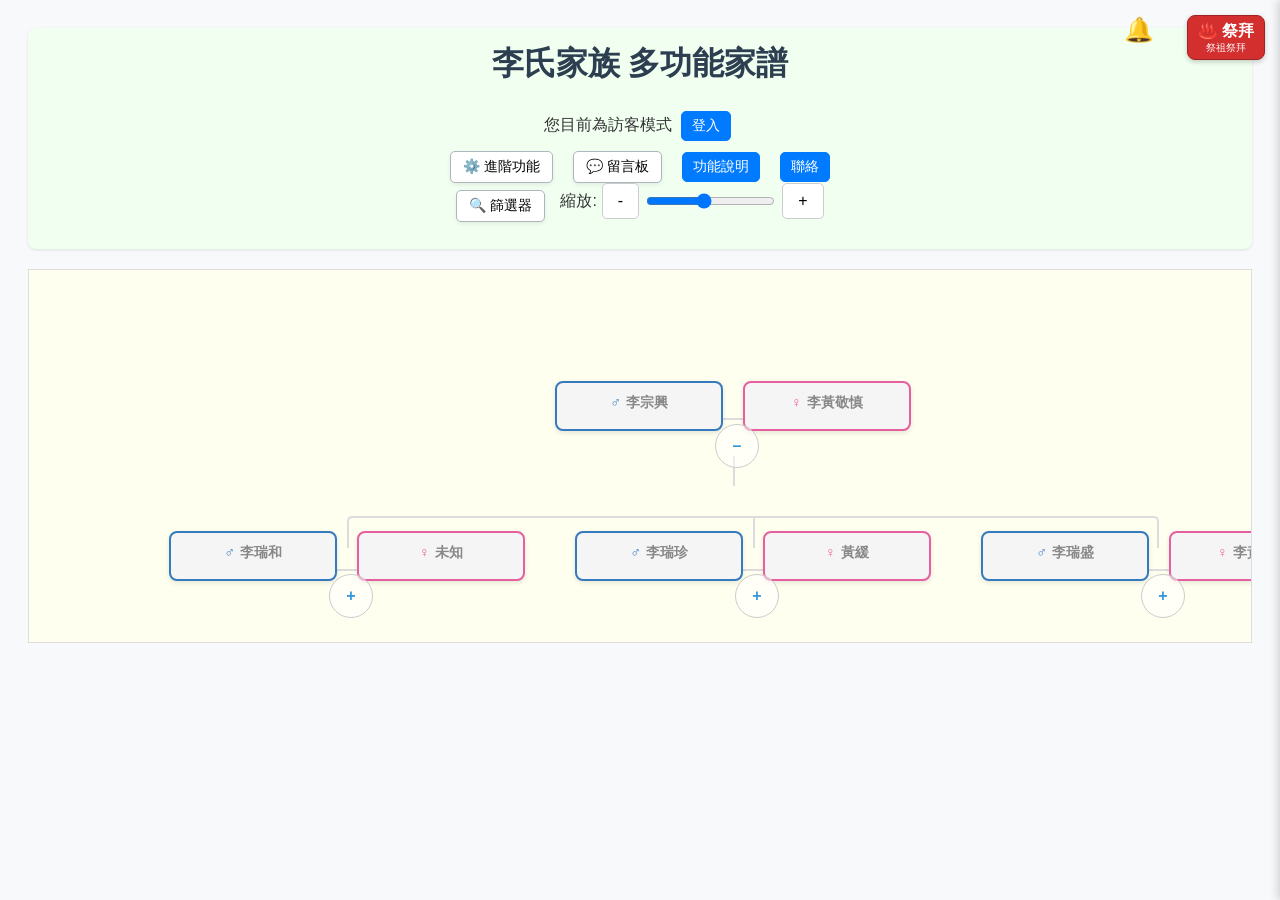
==== commit a375e9a2: "Add files via upload" ====
--- a/index.html
+++ b/index.html
@@ -152,9 +152,51 @@
     .deceased-list li:hover { background-color: rgba(0,0,0,0.1); }
     .animation-area { flex-grow: 1; position: relative; display: flex; justify-content: center; align-items: center; overflow: hidden; }
     #worship-details { display: none; align-items: center; justify-content: center; text-align: left; max-width: 70%; background: rgba(255,255,255,0.5); padding: 20px; border-radius: 10px; box-shadow: 0 2px 10px rgba(0,0,0,0.1); }
-    #worship-image { width: 150px; height: 150px; border-radius: 5px; margin-right: 20px; object-fit: cover; }
-    #worship-bio { font-size: 1.1em; color: #333; max-height: 200px; overflow-y: auto; }
-    .worship-controls { position: absolute; bottom: 20px; left: 50%; transform: translateX(-50%); text-align: center; display: flex; gap: 10px;}
+    #worship-image {
+            width: 150px; height: 150px;
+            border-radius: 5px; margin-right: 20px;
+            object-fit: cover;
+            /* 以下為新增樣式 */
+            background-color: #e0e0e0; /* 預設背景色 */
+            border: 2px dashed #bdbdbd; /* 虛線邊框，營造相框感 */
+            display: flex;
+            align-items: center;
+            justify-content: center;
+            color: #757575;
+        }
+        /* 當沒有照片時，顯示"暫無照片" */
+        #worship-image:not([src]) {
+            content: "暫無照片";
+        }
+        /* 當有照片時，隱藏文字並還原樣式 */
+        #worship-image[src] {
+            content: "";
+            border: 2px solid #ccc;
+        }
+        
+        #worship-bio {
+            font-size: 1.1em; color: #333;
+            /* 以下為修改/新增樣式 */
+            width: 400px; /* 固定寬度 */
+            height: 150px; /* 固定高度，與照片同高 */
+            overflow-y: auto;
+            background-color: #f5f5f5;
+            border: 1px solid #ddd;
+            padding: 10px;
+            box-sizing: border-box;
+        }
+
+    .worship-controls {
+        position: absolute; bottom: 20px;
+        left: 50%; transform: translateX(-50%);
+        text-align: center; display: flex;
+        gap: 10px;
+        /* 以下為新增樣式 */
+        flex-wrap: wrap;
+        justify-content: center;
+        width: 95%; /* 讓容器寬一點 */
+    }
+    
     .offering { position: absolute; opacity: 0; font-size: 5rem; user-select: none; }
     @keyframes offer-fruit { 0% { opacity: 0; transform: translateY(50px) scale(0.5); } 50% { opacity: 1; transform: translateY(-20px) scale(1.1); } 100% { opacity: 0; transform: translateY(-100px) scale(0.5); } }
     @keyframes burn-paper-new { 0% { opacity: 1; transform: translateY(60px) scale(1.2); filter: brightness(1.2) saturate(1); } 50% { opacity: 0.8; transform: translateY(-50px) scale(1.5); filter: brightness(2) saturate(5) hue-rotate(-20deg); } 90% { opacity: 0.5; filter: brightness(1) saturate(1); } 100% { opacity: 0; transform: translateY(-180px) scale(0.2) rotate(720deg); filter: brightness(0.5); } }
@@ -248,6 +290,93 @@
         .tree li::before, .tree li::after, .tree ul ul::before, .family-group::before { border-color: #000; }
         .tree { transform: scale(1) !important; }
     }
+    /* --- v3.8 祭拜畫面美化 --- */
+
+    /* 祭拜主畫面背景，使用柔和的漸層色 */
+    #worship-view {
+        background: linear-gradient(to top, #fdfbfb, #ebedee);
+    }
+
+    /* 中間的牌位樣式 */
+    .worship-tablet {
+        display: flex;
+        align-items: center;
+        justify-content: center;
+        background-color: #ffffff;
+        padding: 30px;
+        border-radius: 12px;
+        box-shadow: 0 10px 30px rgba(0, 0, 0, 0.1), 0 0 0 1px #eee;
+        border: 1px solid #ddd;
+        min-height: 250px;
+    }
+
+    /* 牌位左側內容區 (照片+生平) */
+    #worship-details {
+        display: flex;
+        flex-direction: column;
+        align-items: center;
+        border-right: 1px solid #e0e0e0; /* 分隔線 */
+        padding-right: 30px;
+    }
+
+    /* 姓名改為垂直顯示，更有傳統韻味 */
+    #worship-target-name {
+        writing-mode: vertical-rl; /* 關鍵：讓文字垂直由右至左排列 */
+        text-orientation: mixed;
+        font-family: 'KaiTi', 'STKaiti', '標楷體', serif; /* 使用楷體，更顯莊重 */
+        font-size: 28px;
+        padding-left: 20px;
+        color: #333;
+        letter-spacing: 8px; /* 增加字距 */
+    }
+
+    /* 照片外框 */
+    #worship-image-container {
+        width: 150px;
+        height: 180px;
+        border: 8px solid #d1c4e9; /* 淡紫色外框 */
+        box-shadow: inset 0 0 10px rgba(0,0,0,0.1); /* 內陰影增加立體感 */
+        padding: 4px;
+        background-color: #f5f5f5;
+        margin-bottom: 15px;
+        display: flex;
+        align-items: center;
+        justify-content: center;
+    }
+
+    /* 照片本人 */
+    #worship-image {
+        width: 100%;
+        height: 100%;
+        object-fit: cover;
+        display: none; /* 預設隱藏，有照片再顯示 */
+    }
+
+    /* 沒有照片時的預留位置 */
+    #worship-image-container:has(img:not([src*="data"]))::after {
+        content: "暫無遺像";
+        color: #888;
+        font-size: 16px;
+    }
+
+    /* 有照片時的樣式 */
+    #worship-image[src*="data"] {
+        display: block;
+    }
+
+    /* 生平簡介欄位 */
+    #worship-bio {
+        width: 300px;
+        height: auto; /* 高度自動 */
+        min-height: 50px; /* 最小高度 */
+        font-size: 16px;
+        line-height: 1.8;
+        color: #555;
+        text-align: justify;
+        padding: 0;
+        border: none;
+        background: none;
+    }
 </style>
 </head>
 <body>
@@ -340,7 +469,35 @@
 
 <div class="tree-container"><div id="family-tree-root" class="tree"></div></div>
 
-<div id="worship-view" class="modal"><div class="worship-container"><div class="animation-area"><div id="worship-details" style="display: none;"><img id="worship-image" src=""><div id="worship-bio"></div></div><h2 id="worship-target-name">請選擇祭拜對象</h2><div id="offering-animation-container"></div></div><div class="deceased-list"><h3>歷代祖先</h3><ul id="deceased-list-ul"></ul></div></div><div class="worship-controls"><button class="header-btn" data-worship="fruit">🍎 獻果</button><button class="header-btn" data-worship="paper">💰 燒紙</button><button class="header-btn" data-worship="incense">♨️ 上香</button><button class="header-btn" data-worship="flower">💐 獻花</button><button class="header-btn" data-worship="hands">🙏 拜拜</button><button id="end-worship-btn" class="header-btn small-red">結束</button></div></div>
+<div id="worship-view" class="modal">
+    <div class="worship-container">
+        <div class="animation-area">
+            
+            <div class="worship-tablet">
+                <div id="worship-details">
+                    <div id="worship-image-container">
+                        <img id="worship-image" src="" alt="成員照片">
+                    </div>
+                    <div id="worship-bio"></div>
+                </div>
+                <h2 id="worship-target-name"></h2>
+            </div>
+            <div id="offering-animation-container"></div>
+        </div>
+        <div class="deceased-list">
+            <h3>歷代祖先</h3>
+            <ul id="deceased-list-ul"></ul>
+        </div>
+    </div>
+    <div class="worship-controls">
+        <button class="header-btn" data-worship="fruit">🍎 獻果</button>
+        <button class="header-btn" data-worship="paper">💰 燒紙</button>
+        <button class="header-btn" data-worship="incense">♨️ 上香</button>
+        <button class="header-btn" data-worship="flower">💐 獻花</button>
+        <button class="header-btn" data-worship="hands">🙏 拜拜</button>
+        <button id="end-worship-btn" class="header-btn small-red">結束</button>
+    </div>
+</div>
 <div id="formModal" class="modal"><div class="modal-content"><span class="close-btn">&times;</span><h2 id="form-title"></h2><form id="person-form"><input type="hidden" id="personId"><input type="hidden" id="parentId"><div class="form-grid"><div><label for="name">姓名:</label><input type="text" id="name" required></div><div><label for="branchName">房別/分支:</label><input type="text" id="branchName" placeholder="長房, 次男, 1..."></div><div><label for="gender">性別:</label><select id="gender"><option value="不詳">不詳</option><option value="男">男</option><option value="女">女</option></select></div><div><label for="status">存歿:</label><select id="status"><option value="不詳">不詳</option><option value="存">存</option><option value="歿">歿</option></select></div>
 <div class="full-width date-input-container">
     <label for="birth">生日:</label>
@@ -750,7 +907,36 @@
         root = JSON.parse(jsonString);
         
         updateStatusByGeneration(root);
-        return root;
+
+       // --- START: v3.8 批次資料更新 ---
+        const toDeceased = ['李懷玉', '李王寶治', '李陳雪霞', '李懷德', '張秀嬌', '張隨', '李勇陞', '李顯彰', '柯春子', '李政宗', '李懷榮', '李秋雄'];
+        const toLiving = ['蔡銘芳', '盧水雪'];
+        
+        function traverseAndUpdate(node, generation = 1) {
+            if (!node) return;
+
+            // 更新指定名單
+            if (toDeceased.includes(node.name)) node.status = '歿';
+            if (toLiving.includes(node.name)) node.status = '存';
+
+            // 更新配偶狀態
+            (node.spouses || []).forEach(spouse => {
+                if (toDeceased.includes(spouse.name)) spouse.status = '歿';
+                if (toLiving.includes(spouse.name)) spouse.status = '存';
+                // 第四代及之前的配偶設為 "歿"
+                if (generation <= 4) {
+                    spouse.status = '歿';
+                }
+            });
+            
+            // 遞迴更新子女
+            (node.children || []).forEach(child => traverseAndUpdate(child, generation + 1));
+        }
+        
+        traverseAndUpdate(root);
+        // --- END: v3.8 批次資料更新 ---
+
+        return root;
     }
 
     const defaultData = { 
@@ -1347,35 +1533,60 @@
         applyZoom();
     });
 
-    document.getElementById('worship-btn-fixed').addEventListener('click', () => {
-        const worshipView = document.getElementById('worship-view');
-        const deceasedListUl = document.getElementById('deceased-list-ul');
-        deceasedListUl.innerHTML = '';
-        
-        const deceasedList = [];
-        function findDeceased(node) {
-            if (!node) return;
-            if (node.status === '歿') { deceasedList.push({id: node.id, name: node.name}); }
-            (node.spouses || []).forEach(spouse => {
-                if (spouse.status === '歿') { deceasedList.push({id: spouse.id, name: spouse.name}); }
-            });
-            (node.children || []).forEach(child => findDeceased(child));
-        }
-        
-        findDeceased(historyStack[currentHistoryIndex].data.tree);
-
-        deceasedList.forEach(person => {
-            const li = document.createElement('li');
-            li.textContent = person.name;
-            li.dataset.id = person.id;
-            deceasedListUl.appendChild(li);
-        });
-        
-        document.getElementById('worship-target-name').textContent = '請選擇祭拜對象';
-        document.getElementById('worship-target-name').style.display = 'block';
-        document.getElementById('worship-details').style.display = 'none';
-        worshipView.style.display = 'block';
-    });
+document.getElementById('worship-btn-fixed').addEventListener('click', () => {
+        const worshipView = document.getElementById('worship-view');
+        const deceasedListUl = document.getElementById('deceased-list-ul');
+        deceasedListUl.innerHTML = '';
+        
+        // 新的、更強大的列表生成與排序函式
+        function getSortedFamilyList() {
+            const flatList = [];
+            function traverse(node, generation) {
+                if (!node) return;
+                flatList.push({ ...node, generation });
+                // 將配偶也加入列表，並賦予和伴侶相同的代數與房別
+                (node.spouses || []).forEach(spouse => {
+                    flatList.push({ ...spouse, generation, branchName: node.branchName, isSpouse: true });
+                });
+                (node.children || []).forEach(child => traverse(child, generation + 1));
+            }
+            
+            traverse(historyStack[currentHistoryIndex].data.tree, 1);
+            
+            return flatList.sort((a, b) => {
+                // 第一排序：代數
+                if (a.generation !== b.generation) return a.generation - b.generation;
+                // 第二排序：房別
+                const rankA = getBranchRank(a.branchName);
+                const rankB = getBranchRank(b.branchName);
+                if (rankA !== rankB) return rankA - rankB;
+                // 第三排序：配偶排在主要成員後面
+                if (a.isSpouse && !b.isSpouse) return 1;
+                if (!a.isSpouse && b.isSpouse) return -1;
+                return 0;
+            });
+        }
+
+        const sortedList = getSortedFamilyList();
+
+        sortedList.forEach(person => {
+            if (person.status === '歿') { // 只顯示已歿成員
+                const li = document.createElement('li');
+                li.textContent = person.name;
+                li.dataset.id = person.id;
+                if (person.isSpouse) {
+                    li.style.marginLeft = "20px"; // 將配偶稍微縮排，視覺上更清楚
+                    li.textContent = `(配偶) ${person.name}`;
+                }
+                deceasedListUl.appendChild(li);
+            }
+        });
+        
+        document.getElementById('worship-target-name').textContent = '請選擇祭拜對象';
+        document.getElementById('worship-target-name').style.display = 'block';
+        document.getElementById('worship-details').style.display = 'none';
+        worshipView.style.display = 'block';
+    });
     document.getElementById('end-worship-btn').addEventListener('click', () => {
         document.getElementById('worship-view').style.display = 'none';
     });
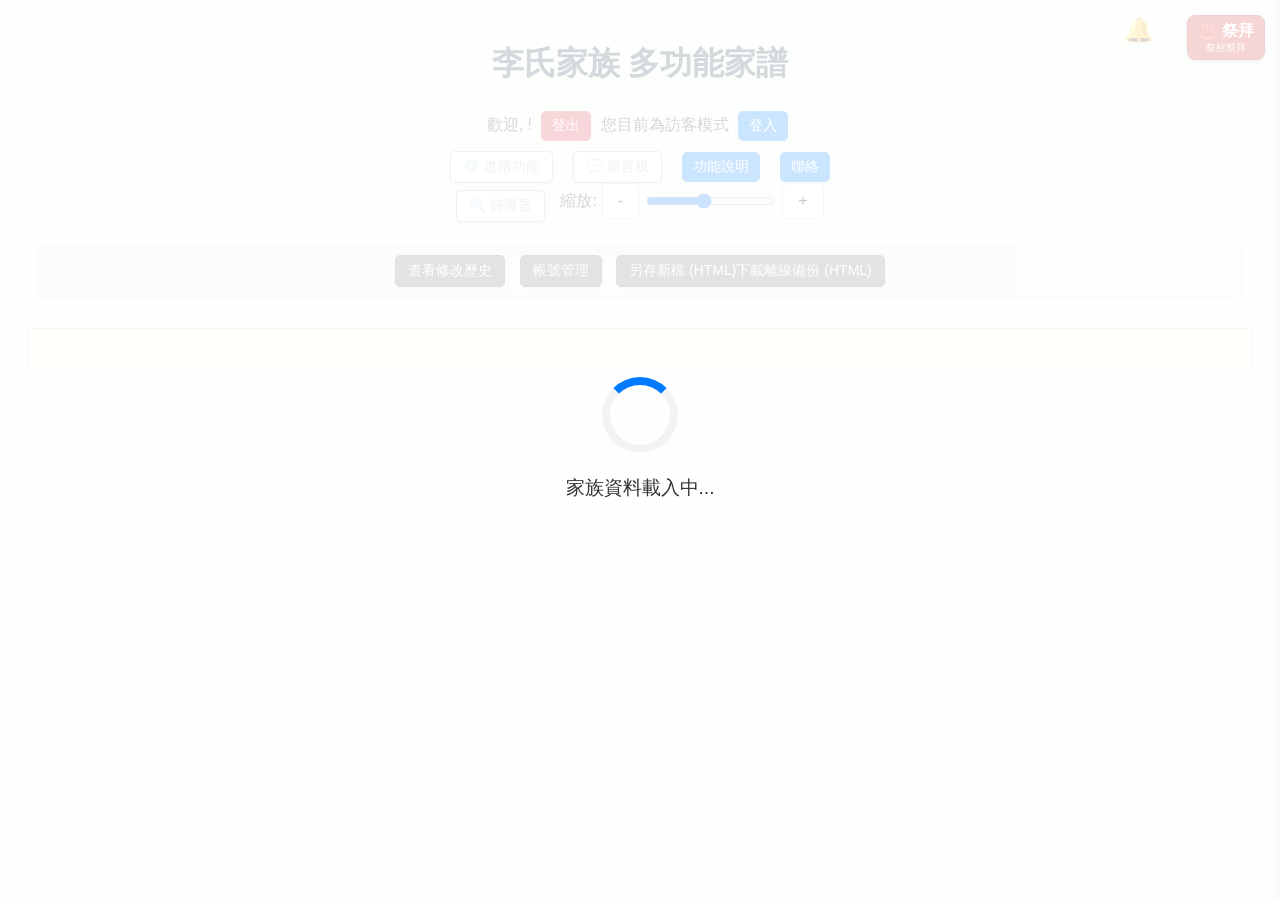
==== commit 512e4bed: "Add files via upload" ====
--- a/index.html
+++ b/index.html
@@ -377,9 +377,57 @@
         border: none;
         background: none;
     }
+
+
+    /* v4.0 載入中畫面樣式 */
+    #loading-overlay {
+        position: fixed;
+        top: 0;
+        left: 0;
+        width: 100%;
+        height: 100%;
+        background-color: rgba(255, 255, 255, 0.8);
+        display: flex;
+        flex-direction: column;
+        justify-content: center;
+        align-items: center;
+        z-index: 9999;
+        transition: opacity 0.3s ease-in-out;
+    }
+
+    .loading-spinner {
+        border: 8px solid #f3f3f3;
+        border-top: 8px solid var(--primary-action-color);
+        border-radius: 50%;
+        width: 60px;
+        height: 60px;
+        animation: spin 1.5s linear infinite;
+    }
+
+    #loading-overlay p {
+        margin-top: 20px;
+        font-size: 1.2em;
+        color: var(--text-color);
+    }
+
+    @keyframes spin {
+        0% { transform: rotate(0deg); }
+        100% { transform: rotate(360deg); }
+    }
+
+    /* v4.0 暫時隱藏失效的 Undo/Redo 按鈕 */
+    .history-nav-buttons {
+        display: none;
+    }
+
 </style>
 </head>
 <body>
+
+<div id="loading-overlay">
+    <div class="loading-spinner"></div>
+    <p>家族資料載入中...</p>
+</div>
 
 <button id="worship-btn-fixed">
     <span>♨️ 祭拜</span>
@@ -463,7 +511,7 @@
         <span id="status-indicator"></span>
         <button id="show-history-btn" class="header-btn header-btn-editor" title="查看所有修改紀錄並還原">查看修改歷史</button>
         <button id="manage-accounts-btn" class="header-btn header-btn-editor admin-only" title="管理編輯者帳號">帳號管理</button>
-        <button id="save-html-btn" class="header-btn header-btn-editor" title="將目前所有變更儲存為一個新的HTML檔案">另存新檔 (HTML)</button>
+        <button id="save-html-btn" class="header-btn header-btn-editor" title="將目前所有變更儲存為一個新的HTML檔案">另存新檔 (HTML)下載離線備份 (HTML)</button>
     </div>
 </div>
 
@@ -495,6 +543,7 @@
         <button class="header-btn" data-worship="incense">♨️ 上香</button>
         <button class="header-btn" data-worship="flower">💐 獻花</button>
         <button class="header-btn" data-worship="hands">🙏 拜拜</button>
+        <button id="mute-btn" class="header-btn" title="靜音">🔊</button>
         <button id="end-worship-btn" class="header-btn small-red">結束</button>
     </div>
 </div>
@@ -612,8 +661,26 @@
 <script src="https://unpkg.com/leaflet@1.9.4/dist/leaflet.js"></script>
 <script src="https://cdnjs.cloudflare.com/ajax/libs/cropperjs/1.6.1/cropper.min.js"></script>
 
+<script src="https://www.gstatic.com/firebasejs/8.10.1/firebase-app.js"></script>
+<script src="https://www.gstatic.com/firebasejs/8.10.1/firebase-firestore.js"></script>
+
 <script>
 document.addEventListener('DOMContentLoaded', () => {
+    // --- START: 請將這段程式碼貼在最頂部 ---
+    // Firebase 服務的實體，我們先宣告在這裡
+    let db; 
+
+    // 您的 Firebase 專案設定
+    const firebaseConfig = {
+        apiKey: "AIzaSyBC6OUlxdibSn2LwckWHNE2CRqyNCn2sAc",
+        authDomain: "family-tree-8bcb1.firebaseapp.com",
+        projectId: "family-tree-8bcb1",
+        storageBucket: "family-tree-8bcb1.appspot.com",
+        messagingSenderId: "1022926104375",
+        appId: "1:1022926104375:web:440e204c9a168bed74dcb2",
+        measurementId: "G-VDZ1F294LC"
+    };
+    // --- END: 請將這段程式碼貼在最頂部 ---
     // --- App State & Constants ---
     let historyStack = [];
     let currentHistoryIndex = -1;
@@ -626,6 +693,8 @@
     let markersLayer = null; // Leaflet markers layer
     let cropper; // Cropper.js instance
     let activeDatepicker = null;
+    let isMuted = false; // 【新增這一行】
+    let worshipCooldown = false; // 【新增這一行】
 
     // --- Debug Logging Function ---
     function logDebug(...args) {
@@ -634,6 +703,33 @@
         }
     }
     
+    // 【新增以下三個函式】
+    function playSound(soundId) {
+        if (isMuted) return;
+        const sound = document.getElementById(soundId);
+        if (sound) {
+            sound.currentTime = 0; // 讓音效可以連續觸發
+            sound.play();
+        }
+    }
+
+    function toggleMute() {
+        isMuted = !isMuted;
+        document.getElementById('mute-btn').textContent = isMuted ? '🔇' : '🔊';
+        document.getElementById('mute-btn').title = isMuted ? '取消靜音' : '靜音';
+        // 將靜音設定儲存到瀏覽器
+        localStorage.setItem('familyTreeMuted', isMuted);
+    }
+
+    function loadMutePreference() {
+        const savedMuteState = localStorage.getItem('familyTreeMuted');
+        if (savedMuteState === 'true') {
+            isMuted = true;
+            document.getElementById('mute-btn').textContent = '🔇';
+            document.getElementById('mute-btn').title = '取消靜音';
+        }
+    }
+
     // --- Data Management ---
     function updateStatusByGeneration(node, generation = 1) {
         if (!node) return;
@@ -968,64 +1064,237 @@
                 announcements: [
                     { id: 1, date: '2025-08-27', content: '家譜系統 v3.7 已上線，新增獨立登入頁面並修正多項功能，詳情請見版本更新資訊。'},
                 ],
+
+                //以下 版本資訊
                 changelog: [
-                    { id: 1, version: '3.7', date: '2025-08-27', changes: ['新增獨立登入頁面與對應邏輯', '修正多項輩分關係計算錯誤', '實作可互動的日曆選擇器', '調整主要按鈕外觀並縮小尺寸', '還原 +/- 收合按鈕為舊版樣式', '新增多組預設使用者帳號', '全局更正「峯」字', '更新成員墓地資訊'] },
-                    { id: 2, version: '3.6', date: '2025-08-21', changes: ['實作「家族時間軸」與「照片藝廊」功能', '實作「重要紀念日」功能', '美化多組功能按鈕樣式'] }
-                ],
-                version: '3.7.0.0'
+                                {
+                                    id: Date.now(), version: '3.9', date: '2025-09-11', 
+                                    changes: [
+                                        '【重大更新】引入 Google Firebase 後端服務，為即時同步做準備。',
+                                        '建立雲端資料庫：啟用 Firestore Database 作為新的中央資料庫。',
+                                        '資料遷移：將全部 149 筆家族成員資料從本地成功遷移至雲端資料庫。',
+                                        '啟用雲端驗證：設定 Firebase Authentication，為新版登入系統打下基礎。',
+                                        '規劃 v4.0 開發藍圖，確立即時同步、前後端分離的開發方向。'
+                                    ] 
+                                },
+                                {
+                                    id: 1, version: '3.8', date: '2025-09-11', 
+                                    changes: [
+                                        '【重要】重寫輩分計算底層邏輯，大幅提升準確性',
+                                        '為「祭拜」功能加入背景音效與靜音按鈕',
+                                        '美化「祭拜」介面，參考傳統樣式重新排版',
+                                        '優化「祭拜」介面於手機上的按鈕排版',
+                                        '批次更新多位成員的存歿狀態',
+                                        '修正「祭拜」右側列表的排序邏輯'
+                                    ] 
+                                },
+                                { 
+                                    id: 2, version: '3.7', date: '2025-08-27', 
+                                    changes: ['新增獨立登入頁面與對應邏輯', '修正多項輩分關係計算錯誤', '實作可互動的日曆選擇器', '調整主要按鈕外觀並縮小尺寸', '還原 +/- 收合按鈕為舊版樣式', '新增多組預設使用者帳號', '全局更正「峯」字', '更新成員墓地資訊'] 
+                                },
+                                { 
+                                    id: 3, version: '3.6', date: '2025-08-21', 
+                                    changes: ['實作「家族時間軸」與「照片藝廊」功能', '實作「重要紀念日」功能', '美化多組功能按鈕樣式'] 
+                                },
+                                {
+                                    id: 4, version: '3.5', date: '2025-08-21',
+                                    changes: [
+                                        '功能修復：解決了大部分按鈕點擊無反應的問題。',
+                                        '功能修復：「輩分關係」計算機的人名下拉選單可以正常載入。',
+                                        '功能修復：姓名篩選後，畫面會準確跳轉並高亮第一個符合條件的成員。',
+                                        '功能改善：大幅改善圖片上傳功能，現在上傳後會彈出專業的裁切視窗。',
+                                        '功能改善：再次提升「+/-」收合按鈕的點擊靈敏度。',
+                                        '功能新增：「地圖模式」中新增了成員下拉選單，可快速搜尋定位。',
+                                        '內容更新：「功能說明」中已補充所有新功能的詳細介紹。',
+                                        '版本機制：新增前端版本號自動遞增功能。'
+                                    ]
+                                },
+                                {
+                                    id: 5, version: '3.4', date: '2025-08-18',
+                                    changes: [
+                                        'UI/UX：將「進階功能」改為更穩定的右側滑出面板。',
+                                        'UI/UX：新增「篩選器」按鈕，可自由顯示或隱藏篩選條件。',
+                                        'UI/UX：將「祭祖祭拜」按鈕固定至畫面右上角。',
+                                        'UI/UX：美化了編輯者登入後的後台按鈕樣式。',
+                                        '動畫效果：將「點香」與「燒金紙」動畫升級為更逼真的視覺呈現。',
+                                        '資料欄位：新增「忌日」資料欄位。',
+                                        '核心功能：「重要紀念日」功能擴充，支援篩選「生日」或「忌日」。'
+                                    ]
+                                },
+                                {
+                                    id: 6, version: '3.3', date: '2025-08-18',
+                                    changes: [
+                                        '核心功能：實作「輩分關係圖」、「家族數據儀表板」、「重要紀念日提醒」、「列印模式」。',
+                                        '核心功能：實作「家族時間軸」、「照片藝廊」、「資料匯出/備份(JSON)」、「地圖模式」。',
+                                        '功能新增：為「生平簡介」欄位加入富文本編輯器（粗體、斜體、顏色等）。',
+                                        '內容更新：「功能說明」中已補充所有新功能的詳細介紹。'
+                                    ]
+                                },
+                                {
+                                    id: 7, version: '3.2', date: '2025-08-17',
+                                    changes: [
+                                        '核心功能：修正了「祭祖祭拜」中的「獻上水果」、「焚燒金紙」等按鈕點擊後沒有動畫的問題。',
+                                        '資料更新：根據您提供的大量清單，批次更新了數十位家族成員資料與其親屬關係。'
+                                    ]
+                                },
+                                {
+                                    id: 8, version: '3.1 & earlier', date: '2025-08-16',
+                                    changes: [
+                                        '建立了基本的樹狀圖顯示結構。',
+                                        '實現了成員資料的增、刪、改、查 (CRUD)。',
+                                        '建立了包含訪客、編輯者、管理員的權限系統。',
+                                        '引入了修改歷史紀錄與還原機制。',
+                                        '實現了「另存新檔 (HTML)」將資料與程式碼一同打包的功能。',
+                                        '內建了姓名、房別、性別、存歿的篩選器。',
+                                        '支援透過滑鼠縮放與拖曳家譜圖。',
+                                        '初始的「祭祖祭拜」互動介面。'
+                                    ]
+                                },
+                                {
+                                    id: 9, version: '3.0', date: '2025-08-15',
+                                    changes: [
+                                        '重要更新：推出「輩分關係」計算機，可查詢任意兩位成員的親屬稱謂。',
+                                        '功能新增：新增「JSON 備份匯出/匯入」功能，保障資料安全。',
+                                        '功能改善：搜尋功能升級，現在會高亮顯示符合的成員節點。',
+                                        '介面更新：重新設計成員的詳細資訊彈出視窗，版面更清晰。',
+                                        '核心功能：重構部分程式碼，提升家譜圖的渲染效能。'
+                                    ]
+                                },
+                                {
+                                    id: 10, version: '2.0', date: '2025-08-11',
+                                    changes: [
+                                        '重要更新：引入編輯者與訪客兩種權限模式。',
+                                        '功能新增：編輯者登入後，可看見「新增成員」、「修改資料」、「刪除成員」按鈕。',
+                                        '功能新增：實現了透過拖曳節點來改變其父節點的功能（實驗性）。',
+                                        '介面更新：主介面新增「進階功能」下拉選單，整合次要功能。',
+                                        '核心功能：資料儲存格式從 CSV 改為 JSON，以支援更複雜的結構。'
+                                    ]
+                                },
+                                {
+                                    id: 11, version: '1.0', date: '2025-08-10',
+                                    changes: [
+                                        '初始版本發布。',
+                                        '核心功能：實現了基本的樹狀圖顯示家族成員及其連接線。',
+                                        '核心功能：可透過點擊成員節點來查看其基本資料（姓名、生日）。',
+                                        '核心功能：支援透過滑鼠滾輪縮放、拖曳平移家譜圖。',
+                                        '核心功能：內建姓名篩選器，可快速尋找成員。'
+                                    ]
+                                }
+                            ],
+                            version: '4.0.0.0'
+                            //以上 當前 版本資訊
             }
         }], 
         currentIndex: 0 
     };
 
+
     function loadData() {
-        const dataElement = document.getElementById('family-data');
-        const embeddedData = dataElement.textContent.trim();
-        if (embeddedData) {
-            try {
-                const parsed = JSON.parse(embeddedData);
-                if (parsed.history && parsed.history.every(h => h.data.tree && h.data.users)) {
-                    parsed.history.forEach(h => {
-                        if (!h.data.timelineEvents) h.data.timelineEvents = [];
-                        if (!h.data.photoGallery) h.data.photoGallery = [];
-                        if (!h.data.comments) h.data.comments = [{ id: Date.now(), author: '系統', timestamp: new Date().toISOString(), content: '留言板功能已啟用。'}];
-                        if (!h.data.announcements) h.data.announcements = [{ id: 1, date: '2025-08-21', content: '公告功能已啟用。'}];
-                        if (!h.data.changelog) h.data.changelog = defaultData.history[0].data.changelog;
-                        if (h.data.changelog && !h.data.changelog.every(c => c.id)) {
-                             h.data.changelog.forEach((c, i) => c.id = c.id || Date.now() + i);
-                        }
-                        if (!h.data.version || !h.data.version.includes('.')) h.data.version = '3.4.0.0'; 
-                    });
-                    historyStack = parsed.history.map(item => ({...item, timestamp: new Date(item.timestamp)}));
-                    currentHistoryIndex = parsed.currentIndex;
-                    logDebug("成功從 HTML 嵌入的資料載入", historyStack.length, "筆歷史紀錄");
-                } else {
-                     throw new Error("Data structure mismatch");
-                }
-            } catch (e) {
-                console.error("無法解析嵌入的資料或結構不符，將使用預設資料。", e);
-                loadDefaultData();
-            }
-        } else {
-            logDebug("HTML 中無嵌入資料，將使用預設資料");
-            loadDefaultData();
-        }
+        // 這個函式現在是空的，由 initialize 統一調度
+    }
+
+    function setupRealtimeListener() {
+        console.log("開始監聽雲端資料...");
+        const membersCollectionRef = db.collection("members");
+
+        membersCollectionRef.onSnapshot((querySnapshot) => {
+            console.log("偵測到雲端資料變動！正在更新畫面...");
+            const members = [];
+            querySnapshot.forEach(doc => {
+                members.push(doc.data());
+            });
+
+            const tree = buildTreeFromFlatData(members);
+            
+            const cloudData = JSON.parse(JSON.stringify(defaultData.history[0].data));
+            cloudData.tree = tree;
+            
+            historyStack = [{
+                timestamp: new Date(),
+                action: '從雲端同步',
+                data: cloudData
+            }];
+            currentHistoryIndex = 0;
+            
+            fullUIRefresh();
+            console.log("家譜樹已同步為最新狀態！");
+
+            const loadingOverlay = document.getElementById('loading-overlay');
+            if (loadingOverlay.style.display !== 'none') {
+                const buttonsToToggle = ['open-advanced-panel-btn', 'open-comment-modal-btn', 'toggle-filter-panel-btn', 'worship-btn-fixed'];
+                loadingOverlay.style.opacity = '0';
+                setTimeout(() => { loadingOverlay.style.display = 'none'; }, 300);
+                buttonsToToggle.forEach(id => {
+                    const btn = document.getElementById(id);
+                    if (btn) btn.disabled = false;
+                });
+            }
+        }, (error) => {
+            console.error("監聽 Firestore 資料失敗:", error);
+            alert("無法與雲端資料庫建立即時連線，請查看 Console。");
+        });
     }
     
-    function loadDefaultData() {
-        const defaultState = JSON.parse(JSON.stringify(defaultData));
-        historyStack = defaultState.history.map(item => ({...item, timestamp: new Date(item.timestamp)}));
-        currentHistoryIndex = 0;
-        logDebug("已載入預設資料");
-    }
-
-// 【新增】完整 UI 刷新函式
+
+    // 將 setupRealtimeListener 函式公開到全域，讓外面的 script 可以呼叫它
+    window.setupRealtimeListener = setupRealtimeListener;
+
+    // 新增：將扁平資料陣列重建成樹狀結構的輔助函式
+    function buildTreeFromFlatData(people) {
+        // 創建一個所有成員的 Map，方便快速查找，並預先初始化 children 和 spouses 陣列
+        const peopleMap = new Map(people.map(p => [p.id, { ...p, children: [], spouses: [] }]));
+        let root = null;
+
+        // 第一階段：建立父子之間的血緣連結
+        people.forEach(person => {
+            const personNode = peopleMap.get(person.id);
+            // 關鍵：我們參考最原始的、結構正確的 defaultData 來判斷父子關係
+            const parentInfo = findPersonAndParentById(defaultData.history[0].data.tree, person.id);
+            
+            if (parentInfo && parentInfo.parent) {
+                const parentNode = peopleMap.get(parentInfo.parent.id);
+                if (parentNode && !parentNode.children.some(c => c.id === personNode.id)) {
+                    parentNode.children.push(personNode);
+                }
+            } else if (person.id === 'root') {
+                root = personNode;
+            }
+        });
+
+        // 第二階段：只為血緣成員建立「單向」的配偶連結
+        people.forEach(person => {
+            const personInfo = findPersonAndParentById(defaultData.history[0].data.tree, person.id);
+            // 關鍵：只為那些在原始資料中「不是」配偶的人（也就是血緣成員）去添加配偶列表
+            if (personInfo && !personInfo.isSpouse) {
+                const personNode = peopleMap.get(person.id);
+                (personNode.spousesText || "").split(',').map(s => s.trim()).filter(Boolean).forEach(spouseName => {
+                    const spouse = people.find(p => p.name === spouseName);
+                    if (spouse) {
+                        const spouseNode = peopleMap.get(spouse.id);
+                        if (spouseNode && !personNode.spouses.some(s => s.id === spouseNode.id)) {
+                            personNode.spouses.push(spouseNode);
+                        }
+                    }
+                });
+            }
+        });
+        
+        return root;
+    }
+
+
+    // 【新增】完整 UI 刷新函式
     function fullUIRefresh() {
         logDebug(`UI 刷新，當前歷史索引: ${currentHistoryIndex}`);
+        // 新增安全檢查：如果歷史紀錄是空的，就先不執行任何操作
+        if (historyStack.length === 0 || !historyStack[currentHistoryIndex]) return; 
+        
         updateVersionDisplay();
         renderTree();
         populateNameSelect();
-        // 如果未來有更多需要刷新的部分，可以加在這裡
+        renderAnnouncements();
+        renderComments();
+        renderChangelog();
     }
     
     // 【新增】上一步 (Undo) 函式
@@ -1268,14 +1537,22 @@
             case 'add-spouse': openFormModal({ spouseOfId: personId }); break;
             case 'edit': openFormModal({ personToEdit: person }); break;
             case 'delete':
-                document.getElementById('confirm-text').textContent = `確定要刪除「${person.name}」${person.children && person.children.length > 0 ? '及其所有後代' : ''}嗎？`;
-                modals.confirm.style.display = 'block';
-                document.getElementById('confirm-ok-btn').onclick = () => {
-                    deletePersonRecursive(currentTreeData, personId);
-                    recordHistory(`刪除了 ${person.name}`, { incrementVersion: true });
-                    modals.confirm.style.display = 'none';
-                };
-                break;
+                document.getElementById('confirm-text').textContent = `確定要從雲端永久刪除「${person.name}」嗎？此操作無法復原！`;
+                modals.confirm.style.display = 'block';
+                
+                document.getElementById('confirm-ok-btn').onclick = async () => {
+                    try {
+                        const { doc, deleteDoc } = window.firestoreTools;
+                        await deleteDoc(doc(window.db, "members", personId));
+                        console.log("成員已從雲端刪除:", personId);
+                        modals.confirm.style.display = 'none';
+                        // 同樣地，監聽器會自動更新畫面
+                    } catch (error) {
+                        console.error("從 Firestore 刪除失敗:", error);
+                        alert("刪除失敗，請查看 Console 錯誤訊息。");
+                    }
+                };
+                break;
             case 'view':
                 const detailList = document.getElementById('detail-list');
                 document.getElementById('detail-name').textContent = person.name;
@@ -1325,69 +1602,50 @@
         }
     });
 
-    form.addEventListener('submit', (e) => {
-        e.preventDefault();
-        const personId = document.getElementById('personId').value;
-        const parentId = document.getElementById('parentId').value;
-        const spouseOfId = document.getElementById('formModal').dataset.spouseOfId;
-        const currentTreeData = historyStack[currentHistoryIndex].data.tree;
-        
-        const formData = {
-            name: document.getElementById('name').value, 
-            branchName: document.getElementById('branchName').value,
-            gender: document.getElementById('gender').value, 
-            status: document.getElementById('status').value,
-            cemetery: document.getElementById('cemetery').value,
-            birth: document.getElementById('birth').value, 
-            deathday: document.getElementById('deathday').value,
-            image: document.getElementById('image-data').value,
-            bio: document.getElementById('bio-editor').innerHTML,
-            father: document.getElementById('father').value,
-            mother: document.getElementById('mother').value,
-            spousesText: document.getElementById('spousesText').value,
-            location: document.getElementById('location').value,
-        };
-
-        logDebug("表單提交，資料:", formData);
-
-        let actionText = '';
-        if (personId) {
-            const { person: personToEdit } = findPersonAndParentById(currentTreeData, personId);
-            const oldSpousesText = personToEdit.spousesText || '';
-            
-            Object.assign(personToEdit, formData);
-            
-            synchronizeSpouseObjects(personToEdit, currentTreeData);
-            synchronizeSpousesText(personToEdit, oldSpousesText, currentTreeData);
-            
-            actionText = `修改了 ${personToEdit.name} 的資料`;
-
-        } else if (parentId) {
-            const parent = findPersonById(currentTreeData, parentId);
-            const newPerson = { ...formData, id: Date.now().toString(), children: [], spouses: [] };
-            if (!parent.children) parent.children = [];
-            parent.children.push(newPerson);
-            parent.children.sort((a, b) => getBranchRank(a.branchName) - getBranchRank(b.branchName));
-            synchronizeSpouseObjects(newPerson, currentTreeData);
-            synchronizeSpousesText(newPerson, '', currentTreeData);
-            actionText = `為 ${parent.name} 新增了後代 ${newPerson.name}`;
-        } else if (spouseOfId) {
-            const mainPerson = findPersonById(currentTreeData, spouseOfId);
-            const newSpouse = { ...formData, id: Date.now().toString() };
-            if (!mainPerson.spouses) mainPerson.spouses = [];
-            mainPerson.spouses.push(newSpouse);
-            let mainSpouses = (mainPerson.spousesText || '').split(',').map(s => s.trim()).filter(Boolean);
-            if (!mainSpouses.includes(newSpouse.name)) {
-                mainSpouses.push(newSpouse.name);
-                mainPerson.spousesText = mainSpouses.join(',');
-            }
-            actionText = `為 ${mainPerson.name} 新增了配偶 ${newSpouse.name}`;
-        }
-        recordHistory(actionText, { incrementVersion: true });
-        renderTree(); // <<<<<<<<<<< 在這裡加上這一行
-        modals.form.style.display = 'none';
-        populateNameSelect();
-    });
+    form.addEventListener('submit', async (e) => {
+        e.preventDefault();
+        const { doc, setDoc } = window.firestoreTools;
+
+        const personId = document.getElementById('personId').value;
+        const parentId = document.getElementById('parentId').value;
+        const spouseOfId = document.getElementById('formModal').dataset.spouseOfId;
+        
+        const formData = {
+            name: document.getElementById('name').value, 
+            branchName: document.getElementById('branchName').value,
+            gender: document.getElementById('gender').value, 
+            status: document.getElementById('status').value,
+            cemetery: document.getElementById('cemetery').value,
+            birth: document.getElementById('birth').value, 
+            deathday: document.getElementById('deathday').value,
+            image: document.getElementById('image-data').value,
+            bio: document.getElementById('bio-editor').innerHTML,
+            father: document.getElementById('father').value,
+            mother: document.getElementById('mother').value,
+            spousesText: document.getElementById('spousesText').value,
+            location: document.getElementById('location').value,
+        };
+
+        try {
+            if (personId) { // --- 這是「修改」現有成員 ---
+                formData.id = personId;
+                const docRef = doc(window.db, "members", personId);
+                await setDoc(docRef, formData, { merge: true }); // merge: true 表示只更新有變動的欄位
+                console.log("成員資料已更新至雲端:", personId);
+            } else { // --- 這是「新增」成員 ---
+                const newId = Date.now().toString();
+                formData.id = newId;
+                const docRef = doc(window.db, "members", newId);
+                await setDoc(docRef, formData);
+                console.log("新成員已建立於雲端:", newId);
+            }
+            modals.form.style.display = 'none'; // 關閉表單
+            // 我們不再需要手動呼叫 renderTree()，監聽器會自動處理！
+        } catch (error) {
+            console.error("寫入 Firestore 失敗:", error);
+            alert("儲存失敗，請查看 Console 錯誤訊息。");
+        }
+    });
     
     document.getElementById('image-upload').addEventListener('change', (e) => {
         const file = e.target.files[0];
@@ -1616,53 +1874,75 @@
         const container = document.getElementById('offering-animation-container');
         const el = document.createElement('div');
         el.className = 'offering';
-        
+
         switch (type) {
             case 'fruit':
                 el.textContent = '🍎';
                 el.style.animation = 'offer-fruit 2s ease-out forwards';
+                playSound('sfx-offer'); // 播放音效
                 break;
             case 'paper':
                 el.textContent = '💰';
                 el.style.animation = 'burn-paper-new 2.5s ease-in-out forwards';
+                playSound('sfx-burn'); // 播放音效
                 break;
             case 'incense':
-                const incenseContainer = document.createElement('div');
-                incenseContainer.className = 'incense-container';
-                for(let i=0; i<3; i++) {
-                    const stick = document.createElement('div');
-                    stick.className = 'incense-stick';
-                    stick.style.transform = `rotate(${(i-1)*10}deg)`;
-                    const smoke = document.createElement('div');
-                    smoke.className = 'incense-smoke';
-                    smoke.style.animationDelay = `${i * 0.5}s`;
-                    stick.appendChild(smoke);
-                    incenseContainer.appendChild(stick);
-                }
-                container.appendChild(incenseContainer);
-                setTimeout(() => container.removeChild(incenseContainer), 5000);
-                return;
+                // ... (上香的動畫比較特別，我們在下面處理)
+                playSound('sfx-incense'); // 播放音效
+                break;
             case 'flower':
-                 el.textContent = '💐';
-                 el.style.animation = 'offer-flower 2s ease-out forwards';
-                 break;
+                el.textContent = '💐';
+                el.style.animation = 'offer-flower 2s ease-out forwards';
+                playSound('sfx-offer'); // 播放音效
+                break;
             case 'hands':
                 el.textContent = '🙏';
                 el.style.animation = 'offer-hands 2s ease-out forwards';
+                playSound('sfx-incense'); // 播放音效
                 break;
             default:
                 return;
         }
-        
+
+        // 上香動畫的特殊處理
+        if (type === 'incense') {
+            const incenseContainer = document.createElement('div');
+            incenseContainer.className = 'incense-container';
+            for(let i=0; i<3; i++) {
+                const stick = document.createElement('div');
+                stick.className = 'incense-stick';
+                stick.style.transform = `rotate(${(i-1)*10}deg)`;
+                const smoke = document.createElement('div');
+                smoke.className = 'incense-smoke';
+                smoke.style.animationDelay = `${i * 0.5}s`;
+                stick.appendChild(smoke);
+                incenseContainer.appendChild(stick);
+            }
+            container.appendChild(incenseContainer);
+            setTimeout(() => container.removeChild(incenseContainer), 5000);
+            return;
+        }
+
         el.style.left = `${Math.random() * 60 + 20}%`;
         container.appendChild(el);
         setTimeout(() => { container.removeChild(el); }, 2500);
     }
 
     document.querySelector('.worship-controls').addEventListener('click', (e) => {
+        // 如果在冷卻中，就直接忽略這次點擊，不執行任何動作
+        if (worshipCooldown) return; 
+
         const target = e.target.closest('[data-worship]');
         if (target) {
             triggerWorshipAnimation(target.dataset.worship);
+            
+            // 觸發動畫後，立刻設定為冷卻狀態
+            worshipCooldown = true;
+            
+            // 100毫秒 (0.1秒) 後，自動解除冷卻狀態
+            setTimeout(() => {
+                worshipCooldown = false;
+            }, 100);
         }
     });
 
@@ -1737,7 +2017,7 @@
             statuses: Array.from(document.querySelectorAll('#status-filter-options input:checked')).map(el => el.value),
             anniversaries: Array.from(document.querySelectorAll('#anniversary-filter-options input:checked')).map(el => el.value),
         };
-        const fullTree = JSON.parse(JSON.stringify(historyStack[currentHistoryIndex].data.tree));
+        const fullTree = deepCopy(historyStack[currentHistoryIndex].data.tree);
         const filteredTree = filterTree(fullTree, filters);
         renderTree(filteredTree);
 
@@ -1979,11 +2259,42 @@
         return map[branchName] || 999;
     }
 
+
+    // 【v4.0 最終除錯】新增：能處理循環引用的深度複製函式
+    function deepCopy(obj, seen = new Map()) {
+        // 如果不是物件，或是 null，直接返回
+        if (obj === null || typeof obj !== 'object') {
+            return obj;
+        }
+        // 如果已經處理過這個物件，直接返回之前複製的結果，打破循環
+        if (seen.has(obj)) {
+            return seen.get(obj);
+        }
+
+        // 根據原始物件是陣列還是物件，建立新的容器
+        const newObj = Array.isArray(obj) ? [] : {};
+
+        // 將新建立的容器存入 map，這樣後續如果再遇到就能找到
+        seen.set(obj, newObj);
+
+        // 遍歷物件的所有屬性，遞迴地進行深度複製
+        for (const key in obj) {
+            if (Object.prototype.hasOwnProperty.call(obj, key)) {
+                newObj[key] = deepCopy(obj[key], seen);
+            }
+        }
+
+        return newObj;
+    }
+
+
+    // 您原有的 filterTree 函式會在這個位置
     function filterTree(node, filters) {
         if (!node) return null;
 
+        // 使用我們新的 deepCopy 函式來處理子節點，避免循環引用
         let childrenMatch = (node.children || [])
-            .map(child => filterTree(JSON.parse(JSON.stringify(child)), filters))
+            .map(child => filterTree(deepCopy(child), filters))
             .filter(child => child !== null);
         
         let selfMatch = true;
@@ -2189,83 +2500,83 @@
         return findPersonByNameRecursive(tree, person.father);
     }
 
-// 全新重寫的輩分計算主函式
-function calculateRelationship(idA, idB) {
-    if (idA === idB) return "同一個人";
-    const tree = historyStack[currentHistoryIndex].data.tree;
-    const personA = findPersonById(tree, idA);
-    const personB = findPersonById(tree, idB);
-
-    if (!personA || !personB) return "找不到成員";
-
-    const nameA = personA.name;
-    const nameB = personB.name;
-
-    // 1. 直接配偶
-    if ((personA.spouses || []).some(s => s.id === idB) || (personA.spousesText || "").includes(nameB)) {
-        return `${nameB} 是 ${nameA} 的配偶`;
-    }
-
-    // 2. 直系 - B 是 A 的長輩
-    const motherA = getMother(personA, tree);
-    const fatherA = getFather(personA, tree);
-
-    if (motherA && motherA.id === idB) return `${nameB} 是 ${nameA} 的母親`;
-    if (fatherA && fatherA.id === idB) return `${nameB} 是 ${nameA} 的父親`;
-
-    const paternalGrandmother = fatherA ? getMother(fatherA, tree) : null;
-    const paternalGrandfather = fatherA ? getFather(fatherA, tree) : null;
-    const maternalGrandmother = motherA ? getMother(motherA, tree) : null;
-    const maternalGrandfather = motherA ? getFather(motherA, tree) : null;
-    
-    if (paternalGrandmother && paternalGrandmother.id === idB) return `${nameB} 是 ${nameA} 的祖母(奶奶)`;
-    if (paternalGrandfather && paternalGrandfather.id === idB) return `${nameB} 是 ${nameA} 的祖父(爺爺)`;
-    if (maternalGrandmother && maternalGrandmother.id === idB) return `${nameB} 是 ${nameA} 的外祖母(外婆)`;
-    if (maternalGrandfather && maternalGrandfather.id === idB) return `${nameB} 是 ${nameA} 的外祖父(外公)`;
-
-    // 3. 直系 - A 是 B 的長輩 (反向檢查)
-    const motherB = getMother(personB, tree);
-    const fatherB = getFather(personB, tree);
-
-    if (motherB && motherB.id === idA) return `${nameB} 是 ${nameA} 的${personB.gender === '男' ? '兒子' : '女兒'}`;
-    if (fatherB && fatherB.id === idA) return `${nameB} 是 ${nameA} 的${personB.gender === '男' ? '兒子' : '女兒'}`;
-
-    // --- START: 修正後的姻親判斷邏輯 ---
-    // 4. 姻親 (公婆/岳父母) - 雙向檢查
-    const spouseNamesOfA = (personA.spousesText || "").split(',').map(s => s.trim()).filter(Boolean);
-    for (const spouseName of spouseNamesOfA) {
-        const spouseNode = findPersonByNameRecursive(tree, spouseName);
-        if (spouseNode) {
-            const motherOfSpouse = getMother(spouseNode, tree);
-            const fatherOfSpouse = getFather(spouseNode, tree);
-            if (motherOfSpouse && motherOfSpouse.id === idB) return `${nameB} 是 ${nameA} 的${personA.gender === '男' ? '岳母' : '婆婆'}`;
-            if (fatherOfSpouse && fatherOfSpouse.id === idB) return `${nameB} 是 ${nameA} 的${personA.gender === '男' ? '岳父' : '公公'}`;
-        }
-    }
-    // --- END: 修正後的姻親判斷邏輯 ---
-
-    // 5. 兄弟姊妹 (擁有相同的父母)
-    if (fatherA && fatherA.id === fatherB?.id && motherA && motherA.id === motherB?.id) {
-        if(fatherA.id !== null || motherA.id !== null) // 確保不是父母不詳
-             return "兄弟姊妹關係";
-    }
-
-    // 6. 叔伯姑舅姨
-    if (paternalGrandfather || paternalGrandmother) { // 只要有祖父母
-        const parentOfB = findPersonAndParentById(tree,idB)?.parent;
-        if(parentOfB && (parentOfB.id === paternalGrandfather?.id || parentOfB.id === paternalGrandmother?.id)){
-             return `${nameB} 是 ${nameA} 的 (父系)叔伯/姑姑輩`;
-        }
-    }
-     if (maternalGrandfather || maternalGrandmother) { // 只要有外祖父母
-        const parentOfB = findPersonAndParentById(tree,idB)?.parent;
-        if(parentOfB && (parentOfB.id === maternalGrandfather?.id || parentOfB.id === maternalGrandmother?.id)){
-             return `${nameB} 是 ${nameA} 的 (母系)舅舅/阿姨輩`;
-        }
-    }
-    
-    return "旁系或姻親關係"; // 如果都找不到，給一個通用的答案
-}
+    // 全新重寫的輩分計算主函式
+    function calculateRelationship(idA, idB) {
+        if (idA === idB) return "同一個人";
+        const tree = historyStack[currentHistoryIndex].data.tree;
+        const personA = findPersonById(tree, idA);
+        const personB = findPersonById(tree, idB);
+
+        if (!personA || !personB) return "找不到成員";
+
+        const nameA = personA.name;
+        const nameB = personB.name;
+
+        // 1. 直接配偶
+        if ((personA.spouses || []).some(s => s.id === idB) || (personA.spousesText || "").includes(nameB)) {
+            return `${nameB} 是 ${nameA} 的配偶`;
+        }
+
+        // 2. 直系 - B 是 A 的長輩
+        const motherA = getMother(personA, tree);
+        const fatherA = getFather(personA, tree);
+
+        if (motherA && motherA.id === idB) return `${nameB} 是 ${nameA} 的母親`;
+        if (fatherA && fatherA.id === idB) return `${nameB} 是 ${nameA} 的父親`;
+
+        const paternalGrandmother = fatherA ? getMother(fatherA, tree) : null;
+        const paternalGrandfather = fatherA ? getFather(fatherA, tree) : null;
+        const maternalGrandmother = motherA ? getMother(motherA, tree) : null;
+        const maternalGrandfather = motherA ? getFather(motherA, tree) : null;
+        
+        if (paternalGrandmother && paternalGrandmother.id === idB) return `${nameB} 是 ${nameA} 的祖母(奶奶)`;
+        if (paternalGrandfather && paternalGrandfather.id === idB) return `${nameB} 是 ${nameA} 的祖父(爺爺)`;
+        if (maternalGrandmother && maternalGrandmother.id === idB) return `${nameB} 是 ${nameA} 的外祖母(外婆)`;
+        if (maternalGrandfather && maternalGrandfather.id === idB) return `${nameB} 是 ${nameA} 的外祖父(外公)`;
+
+        // 3. 直系 - A 是 B 的長輩 (反向檢查)
+        const motherB = getMother(personB, tree);
+        const fatherB = getFather(personB, tree);
+
+        if (motherB && motherB.id === idA) return `${nameB} 是 ${nameA} 的${personB.gender === '男' ? '兒子' : '女兒'}`;
+        if (fatherB && fatherB.id === idA) return `${nameB} 是 ${nameA} 的${personB.gender === '男' ? '兒子' : '女兒'}`;
+
+        // --- START: 修正後的姻親判斷邏輯 ---
+        // 4. 姻親 (公婆/岳父母) - 雙向檢查
+        const spouseNamesOfA = (personA.spousesText || "").split(',').map(s => s.trim()).filter(Boolean);
+        for (const spouseName of spouseNamesOfA) {
+            const spouseNode = findPersonByNameRecursive(tree, spouseName);
+            if (spouseNode) {
+                const motherOfSpouse = getMother(spouseNode, tree);
+                const fatherOfSpouse = getFather(spouseNode, tree);
+                if (motherOfSpouse && motherOfSpouse.id === idB) return `${nameB} 是 ${nameA} 的${personA.gender === '男' ? '岳母' : '婆婆'}`;
+                if (fatherOfSpouse && fatherOfSpouse.id === idB) return `${nameB} 是 ${nameA} 的${personA.gender === '男' ? '岳父' : '公公'}`;
+            }
+        }
+        // --- END: 修正後的姻親判斷邏輯 ---
+
+        // 5. 兄弟姊妹 (擁有相同的父母)
+        if (fatherA && fatherA.id === fatherB?.id && motherA && motherA.id === motherB?.id) {
+            if(fatherA.id !== null || motherA.id !== null) // 確保不是父母不詳
+                return "兄弟姊妹關係";
+        }
+
+        // 6. 叔伯姑舅姨
+        if (paternalGrandfather || paternalGrandmother) { // 只要有祖父母
+            const parentOfB = findPersonAndParentById(tree,idB)?.parent;
+            if(parentOfB && (parentOfB.id === paternalGrandfather?.id || parentOfB.id === paternalGrandmother?.id)){
+                return `${nameB} 是 ${nameA} 的 (父系)叔伯/姑姑輩`;
+            }
+        }
+        if (maternalGrandfather || maternalGrandmother) { // 只要有外祖父母
+            const parentOfB = findPersonAndParentById(tree,idB)?.parent;
+            if(parentOfB && (parentOfB.id === maternalGrandfather?.id || parentOfB.id === maternalGrandmother?.id)){
+                return `${nameB} 是 ${nameA} 的 (母系)舅舅/阿姨輩`;
+            }
+        }
+        
+        return "旁系或姻親關係"; // 如果都找不到，給一個通用的答案
+    }
 
     // 我們仍然需要舊的 findPersonById 和 findPersonAndParentById 來讓其他功能正常運作
     function findPersonAndParentById(node, id, parent = null) {
@@ -2593,12 +2904,7 @@
         });
     }
 
-    function initializeDynamicContent() {
-        updateVersionDisplay();
-        renderAnnouncements();
-        renderComments();
-        renderChangelog();
-    }
+
     
     function updateVersionDisplay() {
         const data = historyStack[currentHistoryIndex].data;
@@ -2846,28 +3152,55 @@
 
 
     // --- Initial Load ---
+    // --- 最終的啟動程序 ---
     function initialize() {
-        loadData();
+        // 1. 顯示載入畫面
+        document.getElementById('loading-overlay').style.display = 'flex';
+        ['open-advanced-panel-btn', 'open-comment-modal-btn', 'toggle-filter-panel-btn', 'worship-btn-fixed'].forEach(id => {
+            const btn = document.getElementById(id);
+            if (btn) btn.disabled = true;
+        });
+
+        // 2. 初始化 Firebase
+        const app = firebase.initializeApp(firebaseConfig);
+        db = firebase.firestore(app);
+        
+        // 3. 執行不需要雲端資料的初始設定
+        loadMutePreference();
         const authStatus = JSON.parse(localStorage.getItem('authStatus'));
         setAuthMode(authStatus);
-        renderTree();
-        populateNameSelect();
-        initializeDynamicContent();
-    }
-
-    // 【新增】綁定 Undo/Redo 按鈕事件
-    document.getElementById('undo-btn').addEventListener('click', undo);
-    document.getElementById('redo-btn').addEventListener('click', redo);
-
-    function updateUndoRedoButtons() {
-        document.getElementById('undo-btn').disabled = (currentHistoryIndex <= 0);
-        document.getElementById('redo-btn').disabled = (currentHistoryIndex >= historyStack.length - 1);
-    }
-
-    // --- Initial Load ---
-
-    initialize();
+
+        // 4. 啟動雲端資料監聽（這會觸發第一次資料載入和畫面渲染）
+        setupRealtimeListener();
+    }
+
+    // --- 事件綁定 ---
+    // 綁定 Undo/Redo 按鈕事件
+    document.getElementById('undo-btn').addEventListener('click', undo);
+    document.getElementById('redo-btn').addEventListener('click', redo);
+    
+    // 綁定靜音按鈕事件
+    document.getElementById('mute-btn').addEventListener('click', toggleMute); // <--- 新增於此
+
+    function updateUndoRedoButtons() {
+        document.getElementById('undo-btn').disabled = (currentHistoryIndex <= 0);
+        document.getElementById('redo-btn').disabled = (currentHistoryIndex >= historyStack.length - 1);
+    }
+
+    // 啟動程式
+    initialize();
 });
 </script>
+
+<audio id="sfx-offer" src="sounds/offer.mp3" preload="auto"></audio>
+<audio id="sfx-burn" src="sounds/burn.mp3" preload="auto"></audio>
+<audio id="sfx-incense" src="sounds/incense.mp3" preload="auto"></audio>
+
+
+
+
+
+
+
 </body>
 </html>
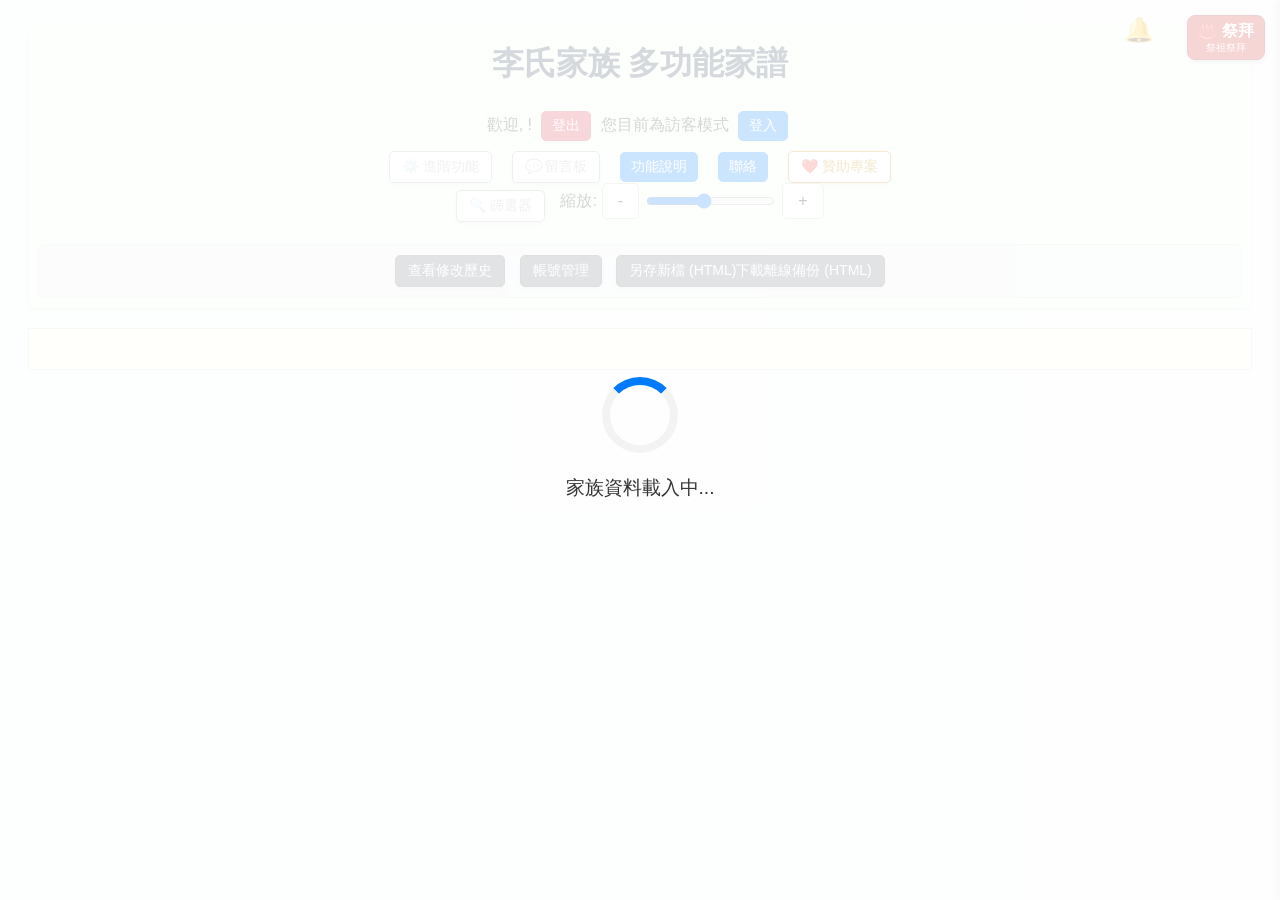
==== commit 579ad192: "Add files via upload //以下 版本資訊                 changelog: [                                  {   " ====
--- a/index.html
+++ b/index.html
@@ -27,34 +27,11 @@
     .header-btn { padding: 8px 15px; font-size: 16px; cursor: pointer; border: 1px solid #ccc; border-radius: 5px; background-color: white; margin: 0 5px; white-space: nowrap; }
     .header-btn.small-blue { background-color: var(--primary-action-color); color: white; padding: 5px 10px; font-size: 14px; border-color: var(--primary-action-color); }
     .header-btn.small-red { background-color: var(--danger-action-color); color: white; padding: 5px 10px; font-size: 14px; border-color: var(--danger-action-color); }
-    /* 需求 #2: 按鈕美化並縮小 */
-    .header-btn-major, .header-btn-editor {
-        padding: 6px 12px;
-        font-size: 14px;
-        box-shadow: 0 2px 4px rgba(0,0,0,0.07);
-        transition: all 0.2s ease-in-out;
-    }
-    .header-btn-major {
-        background-color: var(--btn-major-bg);
-        border: 1px solid var(--btn-major-border);
-    }
-    .header-btn-major:hover {
-        background-color: var(--btn-major-hover-bg);
-        border-color: #777;
-        transform: translateY(-2px);
-        box-shadow: 0 4px 8px rgba(0,0,0,0.1);
-    }
-    .header-btn-editor {
-        background-color: var(--btn-editor-bg);
-        color: white;
-        border: 1px solid var(--btn-editor-border);
-    }
-    .header-btn-editor:hover {
-        background-color: #5a6268;
-        border-color: #495057;
-        transform: translateY(-2px);
-        box-shadow: 0 4px 8px rgba(0,0,0,0.15);
-    }
+    .header-btn-major, .header-btn-editor { padding: 6px 12px; font-size: 14px; box-shadow: 0 2px 4px rgba(0,0,0,0.07); transition: all 0.2s ease-in-out; }
+    .header-btn-major { background-color: var(--btn-major-bg); border: 1px solid var(--btn-major-border); }
+    .header-btn-major:hover { background-color: var(--btn-major-hover-bg); border-color: #777; transform: translateY(-2px); box-shadow: 0 4px 8px rgba(0,0,0,0.1); }
+    .header-btn-editor { background-color: var(--btn-editor-bg); color: white; border: 1px solid var(--btn-editor-border); }
+    .header-btn-editor:hover { background-color: #5a6268; border-color: #495057; transform: translateY(-2px); box-shadow: 0 4px 8px rgba(0,0,0,0.15); }
     #status-indicator { font-weight: bold; }
     #status-indicator.visitor { color: #6c757d; }
     #status-indicator.editor { color: #28a745; }
@@ -85,7 +62,6 @@
     .node-buttons { display: flex; align-items: center; justify-content: center; }
     .node-btn { font-family: sans-serif; font-size: 16px; font-weight: bold; width: 24px; height: 24px; line-height: 22px; border-radius: 50%; border: 1px solid #ccc; background-color: var(--button-bg); cursor: pointer; margin-left: 4px; transition: background-color 0.2s, transform 0.1s ease; }
     .node-btn:hover { background-color: var(--button-hover-bg); }
-    /* 需求 #4: +/- 按鈕還原舊版樣式 */
     .li-toggle-btn { position: absolute; bottom: -12px; left: 50%; transform: translateX(-50%); z-index: 5; width: 44px; height: 44px; line-height: 42px; padding: 0; background-color: rgba(255, 255, 255, 0.5); border-radius: 50%; }
     .toggle-btn { color: #3498db; } .add-btn { color: #28a745; } .edit-btn { color: #ffc107; } .delete-btn { color: var(--danger-action-color); } .add-spouse-node-btn { color: #fd7e14; }
     .modal { display: none; position: fixed; z-index: 1000; left: 0; top: 0; width: 100%; height: 100%; overflow: auto; background-color: rgba(0,0,0,0.6); animation: fadeIn 0.3s; }
@@ -94,7 +70,6 @@
     .form-grid { display: grid; grid-template-columns: 1fr 1fr; gap: 15px; } .form-grid .full-width { grid-column: 1 / -1; }
     .form-grid label { font-weight: bold; margin-bottom: 5px; display: block; }
     .form-grid input, .form-grid select, .form-grid textarea { width: 100%; padding: 8px; border: 1px solid #ccc; border-radius: 4px; box-sizing: border-box; }
-    /* 需求 #3: 日期輸入框與日曆按鈕 */
     .date-input-container { position: relative; display: flex; align-items: center; }
     .date-input-container input { flex-grow: 1; }
     .calendar-toggle-btn { position: absolute; right: 1px; top: 50%; transform: translateY(-50%); border: none; background: #f0f0f0; height: calc(100% - 2px); width: 34px; cursor: pointer; border-radius: 0 4px 4px 0; color: #666; font-size: 16px; display: flex; align-items: center; justify-content: center; }
@@ -142,7 +117,6 @@
     .dropdown:hover .dropdown-content { display: block; }
     #image-preview { max-width: 100%; max-height: 200px; margin-top: 10px; border-radius: 5px; }
     #crop-image-preview { display: block; max-width: 100%; }
-    #worship-view { display: none; position: fixed; top: 0; left: 0; width: 100%; height: 100%; background-color: var(--worship-bg); z-index: 2000; transition: background-color 0.2s; }
     .worship-container { display: flex; height: 100%; }
     .deceased-list { position: fixed; right: 0; top: 0; height: 100%; width: 280px; background: rgba(0,0,0,0.08); padding: 15px; box-sizing: border-box; transform: translateX(calc(100% - 30px)); transition: transform 0.4s ease-in-out; z-index: 2001; }
     .deceased-list:hover { transform: translateX(0); }
@@ -151,52 +125,7 @@
     .deceased-list li { margin-bottom: 5px; cursor: pointer; padding: 5px; border-radius: 4px; }
     .deceased-list li:hover { background-color: rgba(0,0,0,0.1); }
     .animation-area { flex-grow: 1; position: relative; display: flex; justify-content: center; align-items: center; overflow: hidden; }
-    #worship-details { display: none; align-items: center; justify-content: center; text-align: left; max-width: 70%; background: rgba(255,255,255,0.5); padding: 20px; border-radius: 10px; box-shadow: 0 2px 10px rgba(0,0,0,0.1); }
-    #worship-image {
-            width: 150px; height: 150px;
-            border-radius: 5px; margin-right: 20px;
-            object-fit: cover;
-            /* 以下為新增樣式 */
-            background-color: #e0e0e0; /* 預設背景色 */
-            border: 2px dashed #bdbdbd; /* 虛線邊框，營造相框感 */
-            display: flex;
-            align-items: center;
-            justify-content: center;
-            color: #757575;
-        }
-        /* 當沒有照片時，顯示"暫無照片" */
-        #worship-image:not([src]) {
-            content: "暫無照片";
-        }
-        /* 當有照片時，隱藏文字並還原樣式 */
-        #worship-image[src] {
-            content: "";
-            border: 2px solid #ccc;
-        }
-        
-        #worship-bio {
-            font-size: 1.1em; color: #333;
-            /* 以下為修改/新增樣式 */
-            width: 400px; /* 固定寬度 */
-            height: 150px; /* 固定高度，與照片同高 */
-            overflow-y: auto;
-            background-color: #f5f5f5;
-            border: 1px solid #ddd;
-            padding: 10px;
-            box-sizing: border-box;
-        }
-
-    .worship-controls {
-        position: absolute; bottom: 20px;
-        left: 50%; transform: translateX(-50%);
-        text-align: center; display: flex;
-        gap: 10px;
-        /* 以下為新增樣式 */
-        flex-wrap: wrap;
-        justify-content: center;
-        width: 95%; /* 讓容器寬一點 */
-    }
-    
+    .worship-controls { position: absolute; bottom: 20px; left: 50%; transform: translateX(-50%); text-align: center; display: flex; gap: 10px; flex-wrap: wrap; justify-content: center; width: 95%; }
     .offering { position: absolute; opacity: 0; font-size: 5rem; user-select: none; }
     @keyframes offer-fruit { 0% { opacity: 0; transform: translateY(50px) scale(0.5); } 50% { opacity: 1; transform: translateY(-20px) scale(1.1); } 100% { opacity: 0; transform: translateY(-100px) scale(0.5); } }
     @keyframes burn-paper-new { 0% { opacity: 1; transform: translateY(60px) scale(1.2); filter: brightness(1.2) saturate(1); } 50% { opacity: 0.8; transform: translateY(-50px) scale(1.5); filter: brightness(2) saturate(5) hue-rotate(-20deg); } 90% { opacity: 0.5; filter: brightness(1) saturate(1); } 100% { opacity: 0; transform: translateY(-180px) scale(0.2) rotate(720deg); filter: brightness(0.5); } }
@@ -265,12 +194,33 @@
     #notification-bell-container { position: fixed; top: 15px; right: 120px; z-index: 998; }
     #notification-bell-btn { background: none; border: none; font-size: 24px; cursor: pointer; position: relative; }
     #notification-dot { position: absolute; top: 0; right: 0; width: 8px; height: 8px; background-color: var(--danger-action-color); border-radius: 50%; display: none; }
-    #notification-panel { display: none; position: absolute; top: 40px; right: 0; width: 300px; background-color: #fff; border-radius: 8px; box-shadow: 0 4px 12px rgba(0,0,0,0.15); border: 1px solid #ddd; max-height: 400px; overflow-y: auto; z-index: 999; }
+    #notification-panel {
+        display: none;
+        position: absolute;
+        top: 40px;
+        right: 0;
+        width: 300px;
+        /* --- 以下是修改/新增的樣式 --- */
+        background-color: rgba(255, 255, 255, 0.85); /* 85% 不透明度的白色背景 */
+        backdrop-filter: blur(8px); /* 毛玻璃效果 */
+        -webkit-backdrop-filter: blur(8px); /* 針對 Safari 瀏覽器的相容性 */
+        /* --- 以上是修改/新增的樣式 --- */
+        border-radius: 8px;
+        box-shadow: 0 4px 12px rgba(0,0,0,0.15);
+        border: 1px solid rgba(0, 0, 0, 0.1);
+        max-height: 400px;
+        overflow-y: auto;
+        z-index: 999;
+    }
     #notification-panel h4 { margin: 15px 15px 10px; }
     #notification-panel ul { list-style: none; padding: 0; margin: 0; }
     #notification-panel li { padding: 10px 15px; border-bottom: 1px solid #eee; }
     #notification-panel li:last-child { border-bottom: none; }
     #notification-panel .noti-time { font-size: 0.8em; color: #888; display: block; margin-top: 5px; }
+    /* v4.0 暫時隱藏失效的 Undo/Redo 按鈕 */
+    .history-nav-buttons {
+        display: none;
+    }
 
     @media (max-width: 768px) {
         body { padding: 5px; }
@@ -414,12 +364,7 @@
         0% { transform: rotate(0deg); }
         100% { transform: rotate(360deg); }
     }
-
-    /* v4.0 暫時隱藏失效的 Undo/Redo 按鈕 */
-    .history-nav-buttons {
-        display: none;
-    }
-
+</style>
 </style>
 </head>
 <body>
@@ -461,6 +406,7 @@
         <button id="open-comment-modal-btn" class="header-btn header-btn-major">💬 留言板</button>
         <button id="show-help-btn" class="header-btn small-blue" title="查看功能說明">功能說明</button>
         <button id="contact-btn" class="header-btn small-blue" title="聯絡資訊">聯絡</button>
+        <button id="show-donate-modal-btn" class="header-btn header-btn-major" style="color: #c88f0e; border-color: #c88f0e;">❤️ 贊助專案</button>
     </div>
     <div class="filter-zoom-section">
         <button id="toggle-filter-panel-btn" class="header-btn header-btn-major">🔍 篩選器</button>
@@ -640,6 +586,32 @@
 <div id="changelogModal" class="modal"><div class="modal-content"><span class="close-btn">&times;</span><h2>版本更新歷史</h2><button id="add-changelog-btn" class="header-btn small-blue editor-only">新增條目</button><ul id="changelog-list"></ul></div></div>
 <div id="changelogFormModal" class="modal"><div class="modal-content" style="max-width: 500px;"><span class="close-btn">&times;</span><h2 id="changelog-form-title"></h2><form id="changelog-form"><input type="hidden" id="changelogId"><div class="form-grid"><div class="full-width"><label for="changelog-version">版本號:</label><input type="text" id="changelog-version" placeholder="例如: 3.7.1" required></div><div class="full-width"><label for="changelog-date">日期:</label><input type="date" id="changelog-date" required></div><div class="full-width"><label for="changelog-changes">更新內容 (每行一項):</label><textarea id="changelog-changes" rows="5" required></textarea></div></div><button type="submit" class="account-form-btn">儲存</button></form></div></div>
 <div id="cropModal" class="modal"><div class="modal-content"><span class="close-btn">&times;</span><h2>裁切照片</h2><div><img id="crop-image-preview" src=""></div><div style="text-align: center; margin-top: 15px;"><button id="crop-confirm-btn" class="header-btn small-blue">確定裁切</button></div></div></div>
+<div id="donateModal" class="modal">
+    <div class="modal-content" style="max-width: 400px; text-align: center;">
+        <span class="close-btn">&times;</span>
+        <div id="donate-step1">
+            <h2>贊助本專案</h2>
+            <p>您的支持是讓這個家譜持續維護與進步的最大動力！</p>
+            <div class="form-grid">
+                <div class="full-width">
+                    <label for="donator-name">您的姓名/稱謂:</label>
+                    <input type="text" id="donator-name" required>
+                </div>
+                <div class="full-width">
+                    <label for="donate-amount">贊助金額 (NT$):</label>
+                    <input type="number" id="donate-amount" required>
+                </div>
+            </div>
+            <button id="confirm-donate-btn" class="header-btn small-blue" style="margin-top: 20px;">確認贊助並前往付款</button>
+        </div>
+        <div id="donate-step2" style="display: none;">
+            <h2>感謝您的贊助！</h2>
+            <p>請使用街口支付 App 掃描以下 QR Code 完成付款。</p>
+            <img id="jko-qrcode" src="" style="max-width: 100%; border: 1px solid #ddd; padding: 5px;">
+            <p style="margin-top: 15px;">手機用戶請 <a id="jko-deeplink" href="">點此直接開啟 App 付款</a></p>
+        </div>
+    </div>
+</div>
 <div id="datepicker-container"></div>
 
 <div id="advanced-panel" class="side-panel">
@@ -695,6 +667,7 @@
     let activeDatepicker = null;
     let isMuted = false; // 【新增這一行】
     let worshipCooldown = false; // 【新增這一行】
+    let notificationTimeout; // 【新增這一行】
 
     // --- Debug Logging Function ---
     function logDebug(...args) {
@@ -1061,14 +1034,34 @@
                 comments: [
                     { id: Date.now(), author: '系統管理員', timestamp: new Date().toISOString(), content: '歡迎來到家族留言板！'},
                 ],
+                //小鈴鐺 資料
                 announcements: [
+                    { id: 2, date: '2025-09-14', content: 'v4.1 版已上線！新增「贊助專案」功能，感謝您的支持！'},
                     { id: 1, date: '2025-08-27', content: '家譜系統 v3.7 已上線，新增獨立登入頁面並修正多項功能，詳情請見版本更新資訊。'},
                 ],
 
                 //以下 版本資訊
                 changelog: [
+                                 {
+                                    id: Date.now(), version: '4.1', date: '2025-09-14',
+                                    changes: [
+                                        '功能新增：加入「榮譽制」贊助系統。',
+                                        '功能新增：點擊贊助按鈕可記錄贊助者資訊至雲端資料庫。',
+                                        '功能新增：整合街口支付，電腦版顯示 QR Code，手機版支援 Deep Link 直接開啟 App。',
+                                        'UI/UX 優化：「最新公告」(小鈴鐺) 面板改為半透明毛玻璃質感。',
+                                        'UI/UX 優化：「最新公告」面板新增自動消失與點擊外部關閉功能。'
+                                    ]
+                                },
+                                { 
+                                    id: 1, version: '4.0', date: '2025-09-13', 
+                                    changes: [
+                                        '【重大更新】登入系統完全重構，改為使用 Google Firebase Authentication 進行雲端驗證。',
+                                        '安全性提升：使用者帳號密碼不再儲存於前端檔案中，改由 Firebase 加密儲存與管理。',
+                                        '後端整合：login.html 與 auth.js 已成功整合 Firebase SDK，實現雲端登入功能。'
+                                    ] 
+                                },
                                 {
-                                    id: Date.now(), version: '3.9', date: '2025-09-11', 
+                                    id: 2, version: '3.9', date: '2025-09-11', 
                                     changes: [
                                         '【重大更新】引入 Google Firebase 後端服務，為即時同步做準備。',
                                         '建立雲端資料庫：啟用 Firestore Database 作為新的中央資料庫。',
@@ -1078,7 +1071,7 @@
                                     ] 
                                 },
                                 {
-                                    id: 1, version: '3.8', date: '2025-09-11', 
+                                    id: 3, version: '3.8', date: '2025-09-11', 
                                     changes: [
                                         '【重要】重寫輩分計算底層邏輯，大幅提升準確性',
                                         '為「祭拜」功能加入背景音效與靜音按鈕',
@@ -1089,15 +1082,15 @@
                                     ] 
                                 },
                                 { 
-                                    id: 2, version: '3.7', date: '2025-08-27', 
+                                    id: 4, version: '3.7', date: '2025-08-27', 
                                     changes: ['新增獨立登入頁面與對應邏輯', '修正多項輩分關係計算錯誤', '實作可互動的日曆選擇器', '調整主要按鈕外觀並縮小尺寸', '還原 +/- 收合按鈕為舊版樣式', '新增多組預設使用者帳號', '全局更正「峯」字', '更新成員墓地資訊'] 
                                 },
                                 { 
-                                    id: 3, version: '3.6', date: '2025-08-21', 
+                                    id: 5, version: '3.6', date: '2025-08-21', 
                                     changes: ['實作「家族時間軸」與「照片藝廊」功能', '實作「重要紀念日」功能', '美化多組功能按鈕樣式'] 
                                 },
                                 {
-                                    id: 4, version: '3.5', date: '2025-08-21',
+                                    id: 6, version: '3.5', date: '2025-08-21',
                                     changes: [
                                         '功能修復：解決了大部分按鈕點擊無反應的問題。',
                                         '功能修復：「輩分關係」計算機的人名下拉選單可以正常載入。',
@@ -1110,7 +1103,7 @@
                                     ]
                                 },
                                 {
-                                    id: 5, version: '3.4', date: '2025-08-18',
+                                    id: 7, version: '3.4', date: '2025-08-18',
                                     changes: [
                                         'UI/UX：將「進階功能」改為更穩定的右側滑出面板。',
                                         'UI/UX：新增「篩選器」按鈕，可自由顯示或隱藏篩選條件。',
@@ -1122,7 +1115,7 @@
                                     ]
                                 },
                                 {
-                                    id: 6, version: '3.3', date: '2025-08-18',
+                                    id: 8, version: '3.3', date: '2025-08-18',
                                     changes: [
                                         '核心功能：實作「輩分關係圖」、「家族數據儀表板」、「重要紀念日提醒」、「列印模式」。',
                                         '核心功能：實作「家族時間軸」、「照片藝廊」、「資料匯出/備份(JSON)」、「地圖模式」。',
@@ -1131,14 +1124,14 @@
                                     ]
                                 },
                                 {
-                                    id: 7, version: '3.2', date: '2025-08-17',
+                                    id: 9, version: '3.2', date: '2025-08-17',
                                     changes: [
                                         '核心功能：修正了「祭祖祭拜」中的「獻上水果」、「焚燒金紙」等按鈕點擊後沒有動畫的問題。',
                                         '資料更新：根據您提供的大量清單，批次更新了數十位家族成員資料與其親屬關係。'
                                     ]
                                 },
                                 {
-                                    id: 8, version: '3.1 & earlier', date: '2025-08-16',
+                                    id: 10, version: '3.1 & earlier', date: '2025-08-16',
                                     changes: [
                                         '建立了基本的樹狀圖顯示結構。',
                                         '實現了成員資料的增、刪、改、查 (CRUD)。',
@@ -1151,7 +1144,7 @@
                                     ]
                                 },
                                 {
-                                    id: 9, version: '3.0', date: '2025-08-15',
+                                    id: 11, version: '3.0', date: '2025-08-15',
                                     changes: [
                                         '重要更新：推出「輩分關係」計算機，可查詢任意兩位成員的親屬稱謂。',
                                         '功能新增：新增「JSON 備份匯出/匯入」功能，保障資料安全。',
@@ -1161,7 +1154,7 @@
                                     ]
                                 },
                                 {
-                                    id: 10, version: '2.0', date: '2025-08-11',
+                                    id: 12, version: '2.0', date: '2025-08-11',
                                     changes: [
                                         '重要更新：引入編輯者與訪客兩種權限模式。',
                                         '功能新增：編輯者登入後，可看見「新增成員」、「修改資料」、「刪除成員」按鈕。',
@@ -1171,7 +1164,7 @@
                                     ]
                                 },
                                 {
-                                    id: 11, version: '1.0', date: '2025-08-10',
+                                    id: 13, version: '1.0', date: '2025-08-10',
                                     changes: [
                                         '初始版本發布。',
                                         '核心功能：實現了基本的樹狀圖顯示家族成員及其連接線。',
@@ -1181,7 +1174,7 @@
                                     ]
                                 }
                             ],
-                            version: '4.0.0.0'
+                            version: '4.1.0.0'
                             //以上 當前 版本資訊
             }
         }], 
@@ -1195,9 +1188,8 @@
 
     function setupRealtimeListener() {
         console.log("開始監聽雲端資料...");
-        const membersCollectionRef = db.collection("members");
-
-        membersCollectionRef.onSnapshot((querySnapshot) => {
+        // v8 語法：直接使用全域的 db 物件
+        db.collection("members").onSnapshot((querySnapshot) => {
             console.log("偵測到雲端資料變動！正在更新畫面...");
             const members = [];
             querySnapshot.forEach(doc => {
@@ -1205,7 +1197,6 @@
             });
 
             const tree = buildTreeFromFlatData(members);
-            
             const cloudData = JSON.parse(JSON.stringify(defaultData.history[0].data));
             cloudData.tree = tree;
             
@@ -1230,11 +1221,11 @@
                 });
             }
         }, (error) => {
-            console.error("監聽 Firestore 資料失敗:", error);
+            console.error("監聽 Firestore 時發生嚴重錯誤:", error);
             alert("無法與雲端資料庫建立即時連線，請查看 Console。");
         });
     }
-    
+
 
     // 將 setupRealtimeListener 函式公開到全域，讓外面的 script 可以呼叫它
     window.setupRealtimeListener = setupRealtimeListener;
@@ -1493,6 +1484,7 @@
         changelog: document.getElementById('changelogModal'),
         changelogForm: document.getElementById('changelogFormModal'),
         crop: document.getElementById('cropModal'),
+        donate: document.getElementById('donateModal'), // <--- 加入這一行
     };
     const form = document.getElementById('person-form');
     const treeContainer = document.querySelector('.tree-container');
@@ -1542,11 +1534,9 @@
                 
                 document.getElementById('confirm-ok-btn').onclick = async () => {
                     try {
-                        const { doc, deleteDoc } = window.firestoreTools;
-                        await deleteDoc(doc(window.db, "members", personId));
+                        await db.collection("members").doc(personId).delete();
                         console.log("成員已從雲端刪除:", personId);
                         modals.confirm.style.display = 'none';
-                        // 同樣地，監聽器會自動更新畫面
                     } catch (error) {
                         console.error("從 Firestore 刪除失敗:", error);
                         alert("刪除失敗，請查看 Console 錯誤訊息。");
@@ -1602,14 +1592,12 @@
         }
     });
 
+
+
     form.addEventListener('submit', async (e) => {
         e.preventDefault();
-        const { doc, setDoc } = window.firestoreTools;
 
         const personId = document.getElementById('personId').value;
-        const parentId = document.getElementById('parentId').value;
-        const spouseOfId = document.getElementById('formModal').dataset.spouseOfId;
-        
         const formData = {
             name: document.getElementById('name').value, 
             branchName: document.getElementById('branchName').value,
@@ -1627,26 +1615,24 @@
         };
 
         try {
-            if (personId) { // --- 這是「修改」現有成員 ---
+            if (personId) { // --- 修改現有成員 ---
                 formData.id = personId;
-                const docRef = doc(window.db, "members", personId);
-                await setDoc(docRef, formData, { merge: true }); // merge: true 表示只更新有變動的欄位
+                await db.collection("members").doc(personId).set(formData, { merge: true });
                 console.log("成員資料已更新至雲端:", personId);
-            } else { // --- 這是「新增」成員 ---
+            } else { // --- 新增成員 ---
                 const newId = Date.now().toString();
                 formData.id = newId;
-                const docRef = doc(window.db, "members", newId);
-                await setDoc(docRef, formData);
+                await db.collection("members").doc(newId).set(formData);
                 console.log("新成員已建立於雲端:", newId);
             }
-            modals.form.style.display = 'none'; // 關閉表單
-            // 我們不再需要手動呼叫 renderTree()，監聽器會自動處理！
+            modals.form.style.display = 'none';
         } catch (error) {
             console.error("寫入 Firestore 失敗:", error);
             alert("儲存失敗，請查看 Console 錯誤訊息。");
         }
     });
-    
+
+
     document.getElementById('image-upload').addEventListener('change', (e) => {
         const file = e.target.files[0];
         if (!file) return;
@@ -2970,11 +2956,38 @@
         modals.comment.style.display = 'block';
     });
     
-    document.getElementById('notification-bell-btn').addEventListener('click', (e) => {
-        e.stopPropagation();
-        const panel = document.getElementById('notification-panel');
-        panel.style.display = panel.style.display === 'block' ? 'none' : 'block';
-    });
+    // --- START: v4.1 小鈴鐺功能強化 ---
+    const bellBtn = document.getElementById('notification-bell-btn');
+    const notificationPanel = document.getElementById('notification-panel');
+
+    bellBtn.addEventListener('click', (e) => {
+        e.stopPropagation(); // 防止點擊事件冒泡到 document
+
+        const isVisible = notificationPanel.style.display === 'block';
+
+        // 清除上一個計時器，避免重複觸發
+        clearTimeout(notificationTimeout);
+
+        if (isVisible) {
+            notificationPanel.style.display = 'none';
+        } else {
+            notificationPanel.style.display = 'block';
+            // 設定 7 秒後自動關閉
+            notificationTimeout = setTimeout(() => {
+                notificationPanel.style.display = 'none';
+            }, 7000);
+        }
+    });
+
+    // 新增：監聽整個頁面的點擊事件，用來關閉面板
+    document.addEventListener('click', (e) => {
+        // 如果面板是可見的，並且點擊的目標不是面板本身，也不是鈴鐺按鈕
+        if (notificationPanel.style.display === 'block' && !notificationPanel.contains(e.target) && !bellBtn.contains(e.target)) {
+            notificationPanel.style.display = 'none';
+            clearTimeout(notificationTimeout); // 同時清除計時器
+        }
+    });
+    // --- END: v4.1 小鈴鐺功能強化 ---
     
     document.getElementById('show-changelog-btn').addEventListener('click', () => {
         renderChangelog();
@@ -3187,6 +3200,50 @@
         document.getElementById('redo-btn').disabled = (currentHistoryIndex >= historyStack.length - 1);
     }
 
+
+    // --- v4.1 Donate Feature ---
+    const donateModal = document.getElementById('donateModal');
+    const jkoPhoneNumber = '903300867';
+    const jkoQrCodeUrl = 'https://github.com/JK19989/family-tree/blob/dist/images/jkopay_qr.png?raw=true';
+
+    document.getElementById('show-donate-modal-btn').addEventListener('click', () => {
+        document.getElementById('donate-step1').style.display = 'block';
+        document.getElementById('donate-step2').style.display = 'none';
+        donateModal.style.display = 'block';
+    });
+
+    document.getElementById('confirm-donate-btn').addEventListener('click', async () => {
+        const name = document.getElementById('donator-name').value.trim();
+        const amount = document.getElementById('donate-amount').value;
+
+        if (!name || !amount || amount <= 0) {
+            alert('請輸入您的姓名/稱謂與正確的金額！');
+            return;
+        }
+
+        try {
+            // v8 語法：使用 .add() 來讓 Firestore 自動產生 ID
+            const docRef = await db.collection("donations").add({
+                donator: name,
+                amount: Number(amount),
+                timestamp: new Date(),
+                status: 'pending'
+            });
+
+            console.log('贊助紀錄已儲存:', docRef.id);
+
+            document.getElementById('jko-qrcode').src = jkoQrCodeUrl;
+            document.getElementById('jko-deeplink').href = `jkos://transfer?jkoacn=${jkoPhoneNumber}&amount=${amount}&note=贊助李氏家族家譜`;
+            document.getElementById('donate-step1').style.display = 'none';
+            document.getElementById('donate-step2').style.display = 'block';
+
+        } catch (error) {
+            console.error("儲存贊助紀錄失敗:", error);
+            alert("無法儲存贊助紀錄，請稍後再試。");
+        }
+    });
+
+
     // 啟動程式
     initialize();
 });
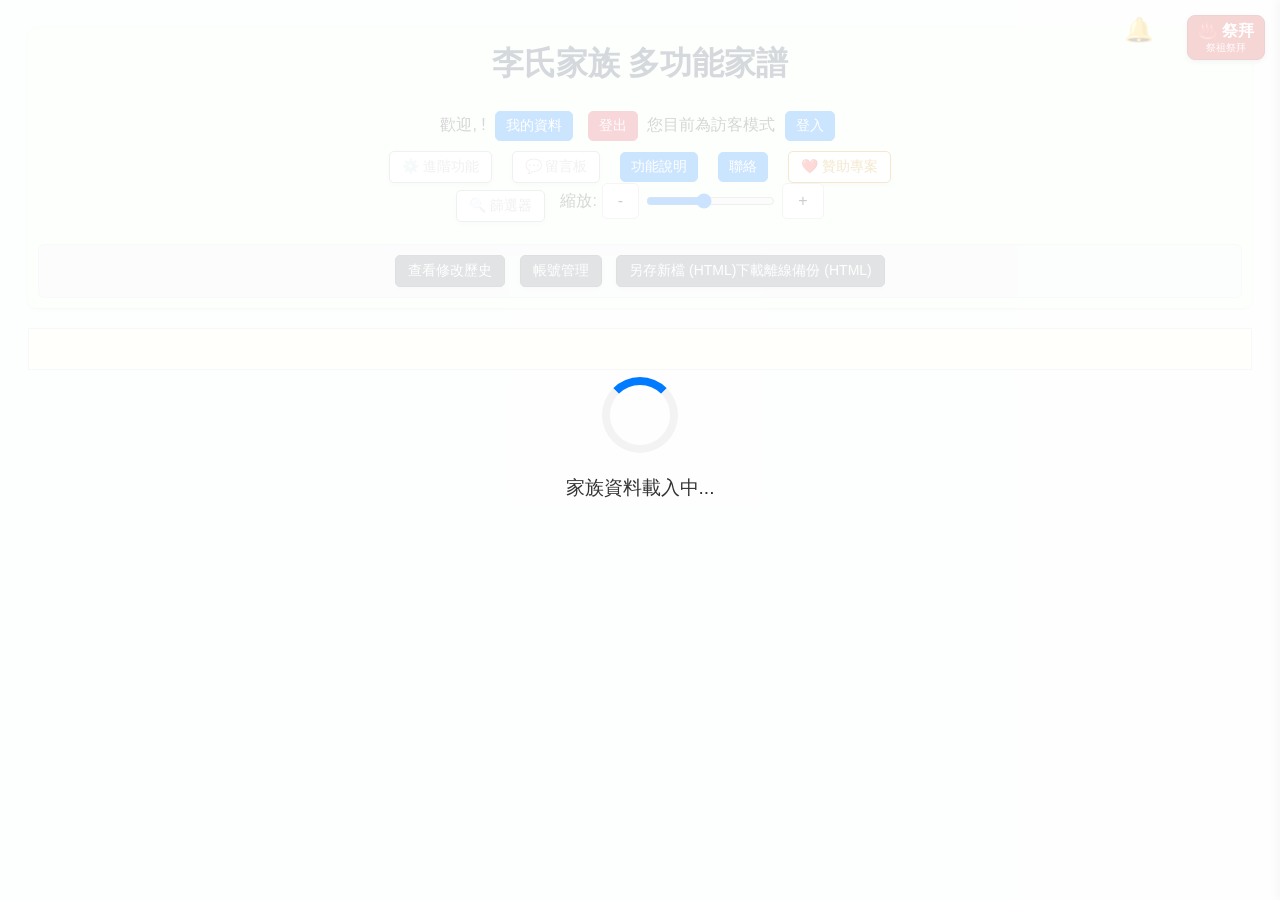
==== commit 8da75fcd: "Add files via upload 4.2版本" ====
--- a/index.html
+++ b/index.html
@@ -365,7 +365,7 @@
         100% { transform: rotate(360deg); }
     }
 </style>
-</style>
+
 </head>
 <body>
 
@@ -394,6 +394,7 @@
     <div class="user-status-section">
         <span id="user-view">
             歡迎, <span id="user-display-name"></span>!
+            <button id="profile-btn" class="header-btn small-blue" title="修改我的資料">我的資料</button>
             <button id="logout-btn" class="header-btn small-red" title="登出">登出</button>
         </span>
         <span id="guest-view">
@@ -612,6 +613,22 @@
         </div>
     </div>
 </div>
+
+<div id="profileModal" class="modal">
+    <div class="modal-content" style="max-width: 500px;">
+        <span class="close-btn">&times;</span>
+        <h2>編輯個人資料</h2>
+        <p>在這裡更新您的顯示名稱。</p>
+        <div class="form-grid">
+            <div class="full-width">
+                <label for="profile-displayName">顯示名稱:</label>
+                <input type="text" id="profile-displayName" required>
+            </div>
+            </div>
+        <button id="save-profile-btn" class="header-btn small-blue" style="margin-top: 20px;">儲存變更</button>
+    </div>
+</div>
+
 <div id="datepicker-container"></div>
 
 <div id="advanced-panel" class="side-panel">
@@ -635,6 +652,7 @@
 
 <script src="https://www.gstatic.com/firebasejs/8.10.1/firebase-app.js"></script>
 <script src="https://www.gstatic.com/firebasejs/8.10.1/firebase-firestore.js"></script>
+<script src="https://www.gstatic.com/firebasejs/8.10.1/firebase-auth.js"></script>
 
 <script>
 document.addEventListener('DOMContentLoaded', () => {
@@ -1485,6 +1503,7 @@
         changelogForm: document.getElementById('changelogFormModal'),
         crop: document.getElementById('cropModal'),
         donate: document.getElementById('donateModal'), // <--- 加入這一行
+        profile: document.getElementById('profileModal'), // <--- 加入這一行
     };
     const form = document.getElementById('person-form');
     const treeContainer = document.querySelector('.tree-container');
@@ -3244,6 +3263,75 @@
     });
 
 
+    // --- v4.2 User Profile Feature ---
+    const profileBtn = document.getElementById('profile-btn');
+    const profileModal = document.getElementById('profileModal');
+    const profileDisplayNameInput = document.getElementById('profile-displayName');
+    const saveProfileBtn = document.getElementById('save-profile-btn');
+
+    // 當「我的資料」按鈕被點擊
+    profileBtn.addEventListener('click', async () => {
+        const user = firebase.auth().currentUser;
+        if (!user) {
+            alert('請先登入！');
+            return;
+        }
+
+        try {
+            // 從 Firestore 的 users 集合中讀取目前使用者的資料
+            const userDoc = await db.collection('users').doc(user.uid).get();
+            if (userDoc.exists) {
+                const userData = userDoc.data();
+                profileDisplayNameInput.value = userData.displayName || '';
+                profileModal.style.display = 'block';
+            } else {
+                alert('找不到您的個人資料檔案！可能是新註冊的帳號，請重新整理頁面後再試一次。');
+                console.error('Firestore user document not found for UID:', user.uid);
+            }
+        } catch (error) {
+            console.error("讀取個人資料失敗:", error);
+            alert("讀取個人資料時發生錯誤。");
+        }
+    });
+
+    // 當「儲存變更」按鈕被點擊
+    saveProfileBtn.addEventListener('click', async () => {
+        const user = firebase.auth().currentUser;
+        if (!user) return;
+
+        const newDisplayName = profileDisplayNameInput.value.trim();
+        if (!newDisplayName) {
+            alert('顯示名稱不能為空！');
+            return;
+        }
+
+        try {
+            // 步驟 1: 更新 Firestore 資料庫中的 displayName
+            const userDocRef = db.collection('users').doc(user.uid);
+            await userDocRef.update({
+                displayName: newDisplayName
+            });
+            console.log("Firestore displayName updated.");
+
+            // 步驟 2: 更新 Firebase Authentication 中的 displayName
+            await user.updateProfile({
+                displayName: newDisplayName
+            });
+            console.log("Auth profile displayName updated.");
+            
+            // 步驟 3: 更新畫面右上角的歡迎訊息
+            document.getElementById('user-display-name').textContent = newDisplayName;
+
+            alert('個人資料更新成功！');
+            profileModal.style.display = 'none';
+
+        } catch (error) {
+            console.error("更新個人資料失敗:", error);
+            alert("更新個人資料時發生錯誤。");
+        }
+    });
+
+
     // 啟動程式
     initialize();
 });
